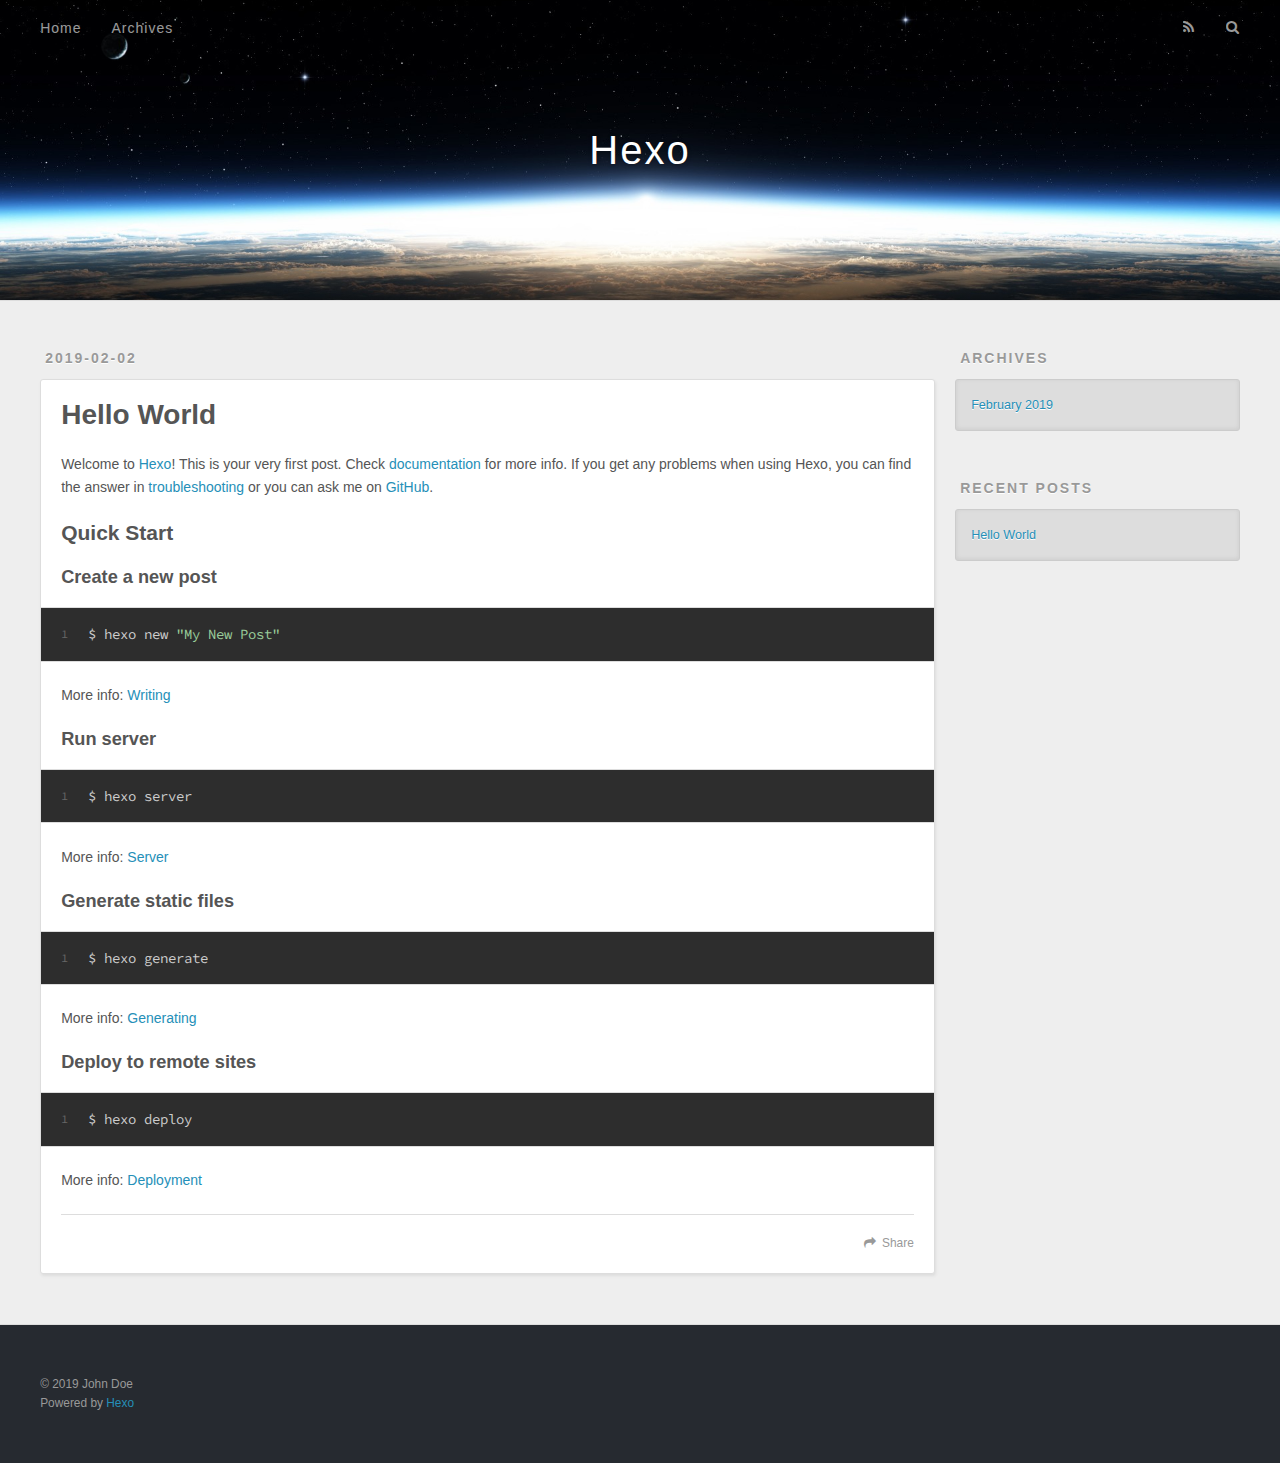
==== index.html @ b5e9990e "Site updated: 2019-02-02 02:44:53" ====
<!DOCTYPE html>
<html>
<head><meta name="generator" content="Hexo 3.8.0">
  <meta charset="utf-8">
  

  
  <title>Hexo</title>
  <meta name="viewport" content="width=device-width, initial-scale=1, maximum-scale=1">
  <meta property="og:type" content="website">
<meta property="og:title" content="Hexo">
<meta property="og:url" content="http://yoursite.com/index.html">
<meta property="og:site_name" content="Hexo">
<meta property="og:locale" content="default">
<meta name="twitter:card" content="summary">
<meta name="twitter:title" content="Hexo">
  
    <link rel="alternate" href="/atom.xml" title="Hexo" type="application/atom+xml">
  
  
    <link rel="icon" href="/favicon.png">
  
  
    <link href="//fonts.googleapis.com/css?family=Source+Code+Pro" rel="stylesheet" type="text/css">
  
  <link rel="stylesheet" href="/css/style.css">
</head>
</html>
<body>
  <div id="container">
    <div id="wrap">
      <header id="header">
  <div id="banner"></div>
  <div id="header-outer" class="outer">
    <div id="header-title" class="inner">
      <h1 id="logo-wrap">
        <a href="/" id="logo">Hexo</a>
      </h1>
      
    </div>
    <div id="header-inner" class="inner">
      <nav id="main-nav">
        <a id="main-nav-toggle" class="nav-icon"></a>
        
          <a class="main-nav-link" href="/">Home</a>
        
          <a class="main-nav-link" href="/archives">Archives</a>
        
      </nav>
      <nav id="sub-nav">
        
          <a id="nav-rss-link" class="nav-icon" href="/atom.xml" title="RSS Feed"></a>
        
        <a id="nav-search-btn" class="nav-icon" title="Search"></a>
      </nav>
      <div id="search-form-wrap">
        <form action="//google.com/search" method="get" accept-charset="UTF-8" class="search-form"><input type="search" name="q" class="search-form-input" placeholder="Search"><button type="submit" class="search-form-submit">&#xF002;</button><input type="hidden" name="sitesearch" value="http://yoursite.com"></form>
      </div>
    </div>
  </div>
</header>
      <div class="outer">
        <section id="main">
  
    <article id="post-hello-world" class="article article-type-post" itemscope="" itemprop="blogPost">
  <div class="article-meta">
    <a href="/2019/02/02/hello-world/" class="article-date">
  <time datetime="2019-02-01T17:42:40.404Z" itemprop="datePublished">2019-02-02</time>
</a>
    
  </div>
  <div class="article-inner">
    
    
      <header class="article-header">
        
  
    <h1 itemprop="name">
      <a class="article-title" href="/2019/02/02/hello-world/">Hello World</a>
    </h1>
  

      </header>
    
    <div class="article-entry" itemprop="articleBody">
      
        <p>Welcome to <a href="https://hexo.io/" target="_blank" rel="noopener">Hexo</a>! This is your very first post. Check <a href="https://hexo.io/docs/" target="_blank" rel="noopener">documentation</a> for more info. If you get any problems when using Hexo, you can find the answer in <a href="https://hexo.io/docs/troubleshooting.html" target="_blank" rel="noopener">troubleshooting</a> or you can ask me on <a href="https://github.com/hexojs/hexo/issues" target="_blank" rel="noopener">GitHub</a>.</p>
<h2 id="Quick-Start"><a href="#Quick-Start" class="headerlink" title="Quick Start"></a>Quick Start</h2><h3 id="Create-a-new-post"><a href="#Create-a-new-post" class="headerlink" title="Create a new post"></a>Create a new post</h3><figure class="highlight bash"><table><tr><td class="gutter"><pre><span class="line">1</span><br></pre></td><td class="code"><pre><span class="line">$ hexo new <span class="string">"My New Post"</span></span><br></pre></td></tr></table></figure>
<p>More info: <a href="https://hexo.io/docs/writing.html" target="_blank" rel="noopener">Writing</a></p>
<h3 id="Run-server"><a href="#Run-server" class="headerlink" title="Run server"></a>Run server</h3><figure class="highlight bash"><table><tr><td class="gutter"><pre><span class="line">1</span><br></pre></td><td class="code"><pre><span class="line">$ hexo server</span><br></pre></td></tr></table></figure>
<p>More info: <a href="https://hexo.io/docs/server.html" target="_blank" rel="noopener">Server</a></p>
<h3 id="Generate-static-files"><a href="#Generate-static-files" class="headerlink" title="Generate static files"></a>Generate static files</h3><figure class="highlight bash"><table><tr><td class="gutter"><pre><span class="line">1</span><br></pre></td><td class="code"><pre><span class="line">$ hexo generate</span><br></pre></td></tr></table></figure>
<p>More info: <a href="https://hexo.io/docs/generating.html" target="_blank" rel="noopener">Generating</a></p>
<h3 id="Deploy-to-remote-sites"><a href="#Deploy-to-remote-sites" class="headerlink" title="Deploy to remote sites"></a>Deploy to remote sites</h3><figure class="highlight bash"><table><tr><td class="gutter"><pre><span class="line">1</span><br></pre></td><td class="code"><pre><span class="line">$ hexo deploy</span><br></pre></td></tr></table></figure>
<p>More info: <a href="https://hexo.io/docs/deployment.html" target="_blank" rel="noopener">Deployment</a></p>

      
    </div>
    <footer class="article-footer">
      <a data-url="http://yoursite.com/2019/02/02/hello-world/" data-id="cjrmciqq00000g5s2moao5lkr" class="article-share-link">Share</a>
      
      
    </footer>
  </div>
  
</article>


  


</section>
        
          <aside id="sidebar">
  
    

  
    

  
    
  
    
  <div class="widget-wrap">
    <h3 class="widget-title">Archives</h3>
    <div class="widget">
      <ul class="archive-list"><li class="archive-list-item"><a class="archive-list-link" href="/archives/2019/02/">February 2019</a></li></ul>
    </div>
  </div>


  
    
  <div class="widget-wrap">
    <h3 class="widget-title">Recent Posts</h3>
    <div class="widget">
      <ul>
        
          <li>
            <a href="/2019/02/02/hello-world/">Hello World</a>
          </li>
        
      </ul>
    </div>
  </div>

  
</aside>
        
      </div>
      <footer id="footer">
  
  <div class="outer">
    <div id="footer-info" class="inner">
      &copy; 2019 John Doe<br>
      Powered by <a href="http://hexo.io/" target="_blank">Hexo</a>
    </div>
  </div>
</footer>
    </div>
    <nav id="mobile-nav">
  
    <a href="/" class="mobile-nav-link">Home</a>
  
    <a href="/archives" class="mobile-nav-link">Archives</a>
  
</nav>
    

<script src="//ajax.googleapis.com/ajax/libs/jquery/2.0.3/jquery.min.js"></script>


  <link rel="stylesheet" href="/fancybox/jquery.fancybox.css">
  <script src="/fancybox/jquery.fancybox.pack.js"></script>


<script src="/js/script.js"></script>



  </div>
</body>
</html>
---- css/style.css ----
body {
  width: 100%;
}
body:before,
body:after {
  content: "";
  display: table;
}
body:after {
  clear: both;
}
html,
body,
div,
span,
applet,
object,
iframe,
h1,
h2,
h3,
h4,
h5,
h6,
p,
blockquote,
pre,
a,
abbr,
acronym,
address,
big,
cite,
code,
del,
dfn,
em,
img,
ins,
kbd,
q,
s,
samp,
small,
strike,
strong,
sub,
sup,
tt,
var,
dl,
dt,
dd,
ol,
ul,
li,
fieldset,
form,
label,
legend,
table,
caption,
tbody,
tfoot,
thead,
tr,
th,
td {
  margin: 0;
  padding: 0;
  border: 0;
  outline: 0;
  font-weight: inherit;
  font-style: inherit;
  font-family: inherit;
  font-size: 100%;
  vertical-align: baseline;
}
body {
  line-height: 1;
  color: #000;
  background: #fff;
}
ol,
ul {
  list-style: none;
}
table {
  border-collapse: separate;
  border-spacing: 0;
  vertical-align: middle;
}
caption,
th,
td {
  text-align: left;
  font-weight: normal;
  vertical-align: middle;
}
a img {
  border: none;
}
input,
button {
  margin: 0;
  padding: 0;
}
input::-moz-focus-inner,
button::-moz-focus-inner {
  border: 0;
  padding: 0;
}
@font-face {
  font-family: FontAwesome;
  font-style: normal;
  font-weight: normal;
  src: url("fonts/fontawesome-webfont.eot?v=#4.0.3");
  src: url("fonts/fontawesome-webfont.eot?#iefix&v=#4.0.3") format("embedded-opentype"), url("fonts/fontawesome-webfont.woff?v=#4.0.3") format("woff"), url("fonts/fontawesome-webfont.ttf?v=#4.0.3") format("truetype"), url("fonts/fontawesome-webfont.svg#fontawesomeregular?v=#4.0.3") format("svg");
}
html,
body,
#container {
  height: 100%;
}
body {
  background: #eee;
  font: 14px -apple-system, BlinkMacSystemFont, "Segoe UI", "Roboto", "Oxygen", "Ubuntu", "Cantarell", "Fira Sans", "Droid Sans", "Helvetica Neue", sans-serif;
  -webkit-text-size-adjust: 100%;
}
.outer {
  max-width: 1220px;
  margin: 0 auto;
  padding: 0 20px;
}
.outer:before,
.outer:after {
  content: "";
  display: table;
}
.outer:after {
  clear: both;
}
.inner {
  display: inline;
  float: left;
  width: 98.33333333333333%;
  margin: 0 0.833333333333333%;
}
.left,
.alignleft {
  float: left;
}
.right,
.alignright {
  float: right;
}
.clear {
  clear: both;
}
#container {
  position: relative;
}
.mobile-nav-on {
  overflow: hidden;
}
#wrap {
  height: 100%;
  width: 100%;
  position: absolute;
  top: 0;
  left: 0;
  -webkit-transition: 0.2s ease-out;
  -moz-transition: 0.2s ease-out;
  -ms-transition: 0.2s ease-out;
  transition: 0.2s ease-out;
  z-index: 1;
  background: #eee;
}
.mobile-nav-on #wrap {
  left: 280px;
}
@media screen and (min-width: 768px) {
  #main {
    display: inline;
    float: left;
    width: 73.33333333333333%;
    margin: 0 0.833333333333333%;
  }
}
.article-date,
.article-category-link,
.archive-year,
.widget-title {
  text-decoration: none;
  text-transform: uppercase;
  letter-spacing: 2px;
  color: #999;
  margin-bottom: 1em;
  margin-left: 5px;
  line-height: 1em;
  text-shadow: 0 1px #fff;
  font-weight: bold;
}
.article-inner,
.archive-article-inner {
  background: #fff;
  -webkit-box-shadow: 1px 2px 3px #ddd;
  box-shadow: 1px 2px 3px #ddd;
  border: 1px solid #ddd;
  border-radius: 3px;
}
.article-entry h1,
.widget h1 {
  font-size: 2em;
}
.article-entry h2,
.widget h2 {
  font-size: 1.5em;
}
.article-entry h3,
.widget h3 {
  font-size: 1.3em;
}
.article-entry h4,
.widget h4 {
  font-size: 1.2em;
}
.article-entry h5,
.widget h5 {
  font-size: 1em;
}
.article-entry h6,
.widget h6 {
  font-size: 1em;
  color: #999;
}
.article-entry hr,
.widget hr {
  border: 1px dashed #ddd;
}
.article-entry strong,
.widget strong {
  font-weight: bold;
}
.article-entry em,
.widget em,
.article-entry cite,
.widget cite {
  font-style: italic;
}
.article-entry sup,
.widget sup,
.article-entry sub,
.widget sub {
  font-size: 0.75em;
  line-height: 0;
  position: relative;
  vertical-align: baseline;
}
.article-entry sup,
.widget sup {
  top: -0.5em;
}
.article-entry sub,
.widget sub {
  bottom: -0.2em;
}
.article-entry small,
.widget small {
  font-size: 0.85em;
}
.article-entry acronym,
.widget acronym,
.article-entry abbr,
.widget abbr {
  border-bottom: 1px dotted;
}
.article-entry ul,
.widget ul,
.article-entry ol,
.widget ol,
.article-entry dl,
.widget dl {
  margin: 0 20px;
  line-height: 1.6em;
}
.article-entry ul ul,
.widget ul ul,
.article-entry ol ul,
.widget ol ul,
.article-entry ul ol,
.widget ul ol,
.article-entry ol ol,
.widget ol ol {
  margin-top: 0;
  margin-bottom: 0;
}
.article-entry ul,
.widget ul {
  list-style: disc;
}
.article-entry ol,
.widget ol {
  list-style: decimal;
}
.article-entry dt,
.widget dt {
  font-weight: bold;
}
#header {
  height: 300px;
  position: relative;
  border-bottom: 1px solid #ddd;
}
#header:before,
#header:after {
  content: "";
  position: absolute;
  left: 0;
  right: 0;
  height: 40px;
}
#header:before {
  top: 0;
  background: -webkit-linear-gradient(rgba(0,0,0,0.2), transparent);
  background: -moz-linear-gradient(rgba(0,0,0,0.2), transparent);
  background: -ms-linear-gradient(rgba(0,0,0,0.2), transparent);
  background: linear-gradient(rgba(0,0,0,0.2), transparent);
}
#header:after {
  bottom: 0;
  background: -webkit-linear-gradient(transparent, rgba(0,0,0,0.2));
  background: -moz-linear-gradient(transparent, rgba(0,0,0,0.2));
  background: -ms-linear-gradient(transparent, rgba(0,0,0,0.2));
  background: linear-gradient(transparent, rgba(0,0,0,0.2));
}
#header-outer {
  height: 100%;
  position: relative;
}
#header-inner {
  position: relative;
  overflow: hidden;
}
#banner {
  position: absolute;
  top: 0;
  left: 0;
  width: 100%;
  height: 100%;
  background: url("images/banner.jpg") center #000;
  -webkit-background-size: cover;
  -moz-background-size: cover;
  background-size: cover;
  z-index: -1;
}
#header-title {
  text-align: center;
  height: 40px;
  position: absolute;
  top: 50%;
  left: 0;
  margin-top: -20px;
}
#logo,
#subtitle {
  text-decoration: none;
  color: #fff;
  font-weight: 300;
  text-shadow: 0 1px 4px rgba(0,0,0,0.3);
}
#logo {
  font-size: 40px;
  line-height: 40px;
  letter-spacing: 2px;
}
#subtitle {
  font-size: 16px;
  line-height: 16px;
  letter-spacing: 1px;
}
#subtitle-wrap {
  margin-top: 16px;
}
#main-nav {
  float: left;
  margin-left: -15px;
}
.nav-icon,
.main-nav-link {
  float: left;
  color: #fff;
  opacity: 0.6;
  text-decoration: none;
  text-shadow: 0 1px rgba(0,0,0,0.2);
  -webkit-transition: opacity 0.2s;
  -moz-transition: opacity 0.2s;
  -ms-transition: opacity 0.2s;
  transition: opacity 0.2s;
  display: block;
  padding: 20px 15px;
}
.nav-icon:hover,
.main-nav-link:hover {
  opacity: 1;
}
.nav-icon {
  font-family: FontAwesome;
  text-align: center;
  font-size: 14px;
  width: 14px;
  height: 14px;
  padding: 20px 15px;
  position: relative;
  cursor: pointer;
}
.main-nav-link {
  font-weight: 300;
  letter-spacing: 1px;
}
@media screen and (max-width: 479px) {
  .main-nav-link {
    display: none;
  }
}
#main-nav-toggle {
  display: none;
}
#main-nav-toggle:before {
  content: "\f0c9";
}
@media screen and (max-width: 479px) {
  #main-nav-toggle {
    display: block;
  }
}
#sub-nav {
  float: right;
  margin-right: -15px;
}
#nav-rss-link:before {
  content: "\f09e";
}
#nav-search-btn:before {
  content: "\f002";
}
#search-form-wrap {
  position: absolute;
  top: 15px;
  width: 150px;
  height: 30px;
  right: -150px;
  opacity: 0;
  -webkit-transition: 0.2s ease-out;
  -moz-transition: 0.2s ease-out;
  -ms-transition: 0.2s ease-out;
  transition: 0.2s ease-out;
}
#search-form-wrap.on {
  opacity: 1;
  right: 0;
}
@media screen and (max-width: 479px) {
  #search-form-wrap {
    width: 100%;
    right: -100%;
  }
}
.search-form {
  position: absolute;
  top: 0;
  left: 0;
  right: 0;
  background: #fff;
  padding: 5px 15px;
  border-radius: 15px;
  -webkit-box-shadow: 0 0 10px rgba(0,0,0,0.3);
  box-shadow: 0 0 10px rgba(0,0,0,0.3);
}
.search-form-input {
  border: none;
  background: none;
  color: #555;
  width: 100%;
  font: 13px -apple-system, BlinkMacSystemFont, "Segoe UI", "Roboto", "Oxygen", "Ubuntu", "Cantarell", "Fira Sans", "Droid Sans", "Helvetica Neue", sans-serif;
  outline: none;
}
.search-form-input::-webkit-search-results-decoration,
.search-form-input::-webkit-search-cancel-button {
  -webkit-appearance: none;
}
.search-form-submit {
  position: absolute;
  top: 50%;
  right: 10px;
  margin-top: -7px;
  font: 13px FontAwesome;
  border: none;
  background: none;
  color: #bbb;
  cursor: pointer;
}
.search-form-submit:hover,
.search-form-submit:focus {
  color: #777;
}
.article {
  margin: 50px 0;
}
.article-inner {
  overflow: hidden;
}
.article-meta:before,
.article-meta:after {
  content: "";
  display: table;
}
.article-meta:after {
  clear: both;
}
.article-date {
  float: left;
}
.article-category {
  float: left;
  line-height: 1em;
  color: #ccc;
  text-shadow: 0 1px #fff;
  margin-left: 8px;
}
.article-category:before {
  content: "\2022";
}
.article-category-link {
  margin: 0 12px 1em;
}
.article-header {
  padding: 20px 20px 0;
}
.article-title {
  text-decoration: none;
  font-size: 2em;
  font-weight: bold;
  color: #555;
  line-height: 1.1em;
  -webkit-transition: color 0.2s;
  -moz-transition: color 0.2s;
  -ms-transition: color 0.2s;
  transition: color 0.2s;
}
a.article-title:hover {
  color: #258fb8;
}
.article-entry {
  color: #555;
  padding: 0 20px;
}
.article-entry:before,
.article-entry:after {
  content: "";
  display: table;
}
.article-entry:after {
  clear: both;
}
.article-entry p,
.article-entry table {
  line-height: 1.6em;
  margin: 1.6em 0;
}
.article-entry h1,
.article-entry h2,
.article-entry h3,
.article-entry h4,
.article-entry h5,
.article-entry h6 {
  font-weight: bold;
}
.article-entry h1,
.article-entry h2,
.article-entry h3,
.article-entry h4,
.article-entry h5,
.article-entry h6 {
  line-height: 1.1em;
  margin: 1.1em 0;
}
.article-entry a {
  color: #258fb8;
  text-decoration: none;
}
.article-entry a:hover {
  text-decoration: underline;
}
.article-entry ul,
.article-entry ol,
.article-entry dl {
  margin-top: 1.6em;
  margin-bottom: 1.6em;
}
.article-entry img,
.article-entry video {
  max-width: 100%;
  height: auto;
  display: block;
  margin: auto;
}
.article-entry iframe {
  border: none;
}
.article-entry table {
  width: 100%;
  border-collapse: collapse;
  border-spacing: 0;
}
.article-entry th {
  font-weight: bold;
  border-bottom: 3px solid #ddd;
  padding-bottom: 0.5em;
}
.article-entry td {
  border-bottom: 1px solid #ddd;
  padding: 10px 0;
}
.article-entry blockquote {
  font-family: Georgia, "Times New Roman", serif;
  font-size: 1.4em;
  margin: 1.6em 20px;
  text-align: center;
}
.article-entry blockquote footer {
  font-size: 14px;
  margin: 1.6em 0;
  font-family: -apple-system, BlinkMacSystemFont, "Segoe UI", "Roboto", "Oxygen", "Ubuntu", "Cantarell", "Fira Sans", "Droid Sans", "Helvetica Neue", sans-serif;
}
.article-entry blockquote footer cite:before {
  content: "—";
  padding: 0 0.5em;
}
.article-entry .pullquote {
  text-align: left;
  width: 45%;
  margin: 0;
}
.article-entry .pullquote.left {
  margin-left: 0.5em;
  margin-right: 1em;
}
.article-entry .pullquote.right {
  margin-right: 0.5em;
  margin-left: 1em;
}
.article-entry .caption {
  color: #999;
  display: block;
  font-size: 0.9em;
  margin-top: 0.5em;
  position: relative;
  text-align: center;
}
.article-entry .video-container {
  position: relative;
  padding-top: 56.25%;
  height: 0;
  overflow: hidden;
}
.article-entry .video-container iframe,
.article-entry .video-container object,
.article-entry .video-container embed {
  position: absolute;
  top: 0;
  left: 0;
  width: 100%;
  height: 100%;
  margin-top: 0;
}
.article-more-link a {
  display: inline-block;
  line-height: 1em;
  padding: 6px 15px;
  border-radius: 15px;
  background: #eee;
  color: #999;
  text-shadow: 0 1px #fff;
  text-decoration: none;
}
.article-more-link a:hover {
  background: #258fb8;
  color: #fff;
  text-decoration: none;
  text-shadow: 0 1px #1e7293;
}
.article-footer {
  font-size: 0.85em;
  line-height: 1.6em;
  border-top: 1px solid #ddd;
  padding-top: 1.6em;
  margin: 0 20px 20px;
}
.article-footer:before,
.article-footer:after {
  content: "";
  display: table;
}
.article-footer:after {
  clear: both;
}
.article-footer a {
  color: #999;
  text-decoration: none;
}
.article-footer a:hover {
  color: #555;
}
.article-tag-list-item {
  float: left;
  margin-right: 10px;
}
.article-tag-list-link:before {
  content: "#";
}
.article-comment-link {
  float: right;
}
.article-comment-link:before {
  content: "\f075";
  font-family: FontAwesome;
  padding-right: 8px;
}
.article-share-link {
  cursor: pointer;
  float: right;
  margin-left: 20px;
}
.article-share-link:before {
  content: "\f064";
  font-family: FontAwesome;
  padding-right: 6px;
}
#article-nav {
  position: relative;
}
#article-nav:before,
#article-nav:after {
  content: "";
  display: table;
}
#article-nav:after {
  clear: both;
}
@media screen and (min-width: 768px) {
  #article-nav {
    margin: 50px 0;
  }
  #article-nav:before {
    width: 8px;
    height: 8px;
    position: absolute;
    top: 50%;
    left: 50%;
    margin-top: -4px;
    margin-left: -4px;
    content: "";
    border-radius: 50%;
    background: #ddd;
    -webkit-box-shadow: 0 1px 2px #fff;
    box-shadow: 0 1px 2px #fff;
  }
}
.article-nav-link-wrap {
  text-decoration: none;
  text-shadow: 0 1px #fff;
  color: #999;
  -webkit-box-sizing: border-box;
  -moz-box-sizing: border-box;
  box-sizing: border-box;
  margin-top: 50px;
  text-align: center;
  display: block;
}
.article-nav-link-wrap:hover {
  color: #555;
}
@media screen and (min-width: 768px) {
  .article-nav-link-wrap {
    width: 50%;
    margin-top: 0;
  }
}
@media screen and (min-width: 768px) {
  #article-nav-newer {
    float: left;
    text-align: right;
    padding-right: 20px;
  }
}
@media screen and (min-width: 768px) {
  #article-nav-older {
    float: right;
    text-align: left;
    padding-left: 20px;
  }
}
.article-nav-caption {
  text-transform: uppercase;
  letter-spacing: 2px;
  color: #ddd;
  line-height: 1em;
  font-weight: bold;
}
#article-nav-newer .article-nav-caption {
  margin-right: -2px;
}
.article-nav-title {
  font-size: 0.85em;
  line-height: 1.6em;
  margin-top: 0.5em;
}
.article-share-box {
  position: absolute;
  display: none;
  background: #fff;
  -webkit-box-shadow: 1px 2px 10px rgba(0,0,0,0.2);
  box-shadow: 1px 2px 10px rgba(0,0,0,0.2);
  border-radius: 3px;
  margin-left: -145px;
  overflow: hidden;
  z-index: 1;
}
.article-share-box.on {
  display: block;
}
.article-share-input {
  width: 100%;
  background: none;
  -webkit-box-sizing: border-box;
  -moz-box-sizing: border-box;
  box-sizing: border-box;
  font: 14px -apple-system, BlinkMacSystemFont, "Segoe UI", "Roboto", "Oxygen", "Ubuntu", "Cantarell", "Fira Sans", "Droid Sans", "Helvetica Neue", sans-serif;
  padding: 0 15px;
  color: #555;
  outline: none;
  border: 1px solid #ddd;
  border-radius: 3px 3px 0 0;
  height: 36px;
  line-height: 36px;
}
.article-share-links {
  background: #eee;
}
.article-share-links:before,
.article-share-links:after {
  content: "";
  display: table;
}
.article-share-links:after {
  clear: both;
}
.article-share-twitter,
.article-share-facebook,
.article-share-pinterest,
.article-share-google {
  width: 50px;
  height: 36px;
  display: block;
  float: left;
  position: relative;
  color: #999;
  text-shadow: 0 1px #fff;
}
.article-share-twitter:before,
.article-share-facebook:before,
.article-share-pinterest:before,
.article-share-google:before {
  font-size: 20px;
  font-family: FontAwesome;
  width: 20px;
  height: 20px;
  position: absolute;
  top: 50%;
  left: 50%;
  margin-top: -10px;
  margin-left: -10px;
  text-align: center;
}
.article-share-twitter:hover,
.article-share-facebook:hover,
.article-share-pinterest:hover,
.article-share-google:hover {
  color: #fff;
}
.article-share-twitter:before {
  content: "\f099";
}
.article-share-twitter:hover {
  background: #00aced;
  text-shadow: 0 1px #008abe;
}
.article-share-facebook:before {
  content: "\f09a";
}
.article-share-facebook:hover {
  background: #3b5998;
  text-shadow: 0 1px #2f477a;
}
.article-share-pinterest:before {
  content: "\f0d2";
}
.article-share-pinterest:hover {
  background: #cb2027;
  text-shadow: 0 1px #a21a1f;
}
.article-share-google:before {
  content: "\f0d5";
}
.article-share-google:hover {
  background: #dd4b39;
  text-shadow: 0 1px #be3221;
}
.article-gallery {
  background: #000;
  position: relative;
}
.article-gallery-photos {
  position: relative;
  overflow: hidden;
}
.article-gallery-img {
  display: none;
  max-width: 100%;
}
.article-gallery-img:first-child {
  display: block;
}
.article-gallery-img.loaded {
  position: absolute;
  display: block;
}
.article-gallery-img img {
  display: block;
  max-width: 100%;
  margin: 0 auto;
}
#comments {
  background: #fff;
  -webkit-box-shadow: 1px 2px 3px #ddd;
  box-shadow: 1px 2px 3px #ddd;
  padding: 20px;
  border: 1px solid #ddd;
  border-radius: 3px;
  margin: 50px 0;
}
#comments a {
  color: #258fb8;
}
.archives-wrap {
  margin: 50px 0;
}
.archives:before,
.archives:after {
  content: "";
  display: table;
}
.archives:after {
  clear: both;
}
.archive-year-wrap {
  margin-bottom: 1em;
}
.archives {
  -webkit-column-gap: 10px;
  -moz-column-gap: 10px;
  column-gap: 10px;
}
@media screen and (min-width: 480px) and (max-width: 767px) {
  .archives {
    -webkit-column-count: 2;
    -moz-column-count: 2;
    column-count: 2;
  }
}
@media screen and (min-width: 768px) {
  .archives {
    -webkit-column-count: 3;
    -moz-column-count: 3;
    column-count: 3;
  }
}
.archive-article {
  -webkit-column-break-inside: avoid;
  page-break-inside: avoid;
  overflow: hidden;
  break-inside: avoid-column;
}
.archive-article-inner {
  padding: 10px;
  margin-bottom: 15px;
}
.archive-article-title {
  text-decoration: none;
  font-weight: bold;
  color: #555;
  -webkit-transition: color 0.2s;
  -moz-transition: color 0.2s;
  -ms-transition: color 0.2s;
  transition: color 0.2s;
  line-height: 1.6em;
}
.archive-article-title:hover {
  color: #258fb8;
}
.archive-article-footer {
  margin-top: 1em;
}
.archive-article-date {
  color: #999;
  text-decoration: none;
  font-size: 0.85em;
  line-height: 1em;
  margin-bottom: 0.5em;
  display: block;
}
#page-nav {
  margin: 50px auto;
  background: #fff;
  -webkit-box-shadow: 1px 2px 3px #ddd;
  box-shadow: 1px 2px 3px #ddd;
  border: 1px solid #ddd;
  border-radius: 3px;
  text-align: center;
  color: #999;
  overflow: hidden;
}
#page-nav:before,
#page-nav:after {
  content: "";
  display: table;
}
#page-nav:after {
  clear: both;
}
#page-nav a,
#page-nav span {
  padding: 10px 20px;
  line-height: 1;
  height: 2ex;
}
#page-nav a {
  color: #999;
  text-decoration: none;
}
#page-nav a:hover {
  background: #999;
  color: #fff;
}
#page-nav .prev {
  float: left;
}
#page-nav .next {
  float: right;
}
#page-nav .page-number {
  display: inline-block;
}
@media screen and (max-width: 479px) {
  #page-nav .page-number {
    display: none;
  }
}
#page-nav .current {
  color: #555;
  font-weight: bold;
}
#page-nav .space {
  color: #ddd;
}
#footer {
  background: #262a30;
  padding: 50px 0;
  border-top: 1px solid #ddd;
  color: #999;
}
#footer a {
  color: #258fb8;
  text-decoration: none;
}
#footer a:hover {
  text-decoration: underline;
}
#footer-info {
  line-height: 1.6em;
  font-size: 0.85em;
}
.article-entry pre,
.article-entry .highlight {
  background: #2d2d2d;
  margin: 0 -20px;
  padding: 15px 20px;
  border-style: solid;
  border-color: #ddd;
  border-width: 1px 0;
  overflow: auto;
  color: #ccc;
  line-height: 22.400000000000002px;
}
.article-entry .highlight .gutter pre,
.article-entry .gist .gist-file .gist-data .line-numbers {
  color: #666;
  font-size: 0.85em;
}
.article-entry pre,
.article-entry code {
  font-family: "Source Code Pro", Consolas, Monaco, Menlo, Consolas, monospace;
}
.article-entry code {
  background: #eee;
  text-shadow: 0 1px #fff;
  padding: 0 0.3em;
}
.article-entry pre code {
  background: none;
  text-shadow: none;
  padding: 0;
}
.article-entry .highlight pre {
  border: none;
  margin: 0;
  padding: 0;
}
.article-entry .highlight table {
  margin: 0;
  width: auto;
}
.article-entry .highlight td {
  border: none;
  padding: 0;
}
.article-entry .highlight figcaption {
  font-size: 0.85em;
  color: #999;
  line-height: 1em;
  margin-bottom: 1em;
}
.article-entry .highlight figcaption:before,
.article-entry .highlight figcaption:after {
  content: "";
  display: table;
}
.article-entry .highlight figcaption:after {
  clear: both;
}
.article-entry .highlight figcaption a {
  float: right;
}
.article-entry .highlight .gutter pre {
  text-align: right;
  padding-right: 20px;
}
.article-entry .highlight .line {
  height: 22.400000000000002px;
}
.article-entry .highlight .line.marked {
  background: #515151;
}
.article-entry .gist {
  margin: 0 -20px;
  border-style: solid;
  border-color: #ddd;
  border-width: 1px 0;
  background: #2d2d2d;
  padding: 15px 20px 15px 0;
}
.article-entry .gist .gist-file {
  border: none;
  font-family: "Source Code Pro", Consolas, Monaco, Menlo, Consolas, monospace;
  margin: 0;
}
.article-entry .gist .gist-file .gist-data {
  background: none;
  border: none;
}
.article-entry .gist .gist-file .gist-data .line-numbers {
  background: none;
  border: none;
  padding: 0 20px 0 0;
}
.article-entry .gist .gist-file .gist-data .line-data {
  padding: 0 !important;
}
.article-entry .gist .gist-file .highlight {
  margin: 0;
  padding: 0;
  border: none;
}
.article-entry .gist .gist-file .gist-meta {
  background: #2d2d2d;
  color: #999;
  font: 0.85em -apple-system, BlinkMacSystemFont, "Segoe UI", "Roboto", "Oxygen", "Ubuntu", "Cantarell", "Fira Sans", "Droid Sans", "Helvetica Neue", sans-serif;
  text-shadow: 0 0;
  padding: 0;
  margin-top: 1em;
  margin-left: 20px;
}
.article-entry .gist .gist-file .gist-meta a {
  color: #258fb8;
  font-weight: normal;
}
.article-entry .gist .gist-file .gist-meta a:hover {
  text-decoration: underline;
}
pre .comment,
pre .title {
  color: #999;
}
pre .variable,
pre .attribute,
pre .tag,
pre .regexp,
pre .ruby .constant,
pre .xml .tag .title,
pre .xml .pi,
pre .xml .doctype,
pre .html .doctype,
pre .css .id,
pre .css .class,
pre .css .pseudo {
  color: #f2777a;
}
pre .number,
pre .preprocessor,
pre .built_in,
pre .literal,
pre .params,
pre .constant {
  color: #f99157;
}
pre .class,
pre .ruby .class .title,
pre .css .rules .attribute {
  color: #9c9;
}
pre .string,
pre .value,
pre .inheritance,
pre .header,
pre .ruby .symbol,
pre .xml .cdata {
  color: #9c9;
}
pre .css .hexcolor {
  color: #6cc;
}
pre .function,
pre .python .decorator,
pre .python .title,
pre .ruby .function .title,
pre .ruby .title .keyword,
pre .perl .sub,
pre .javascript .title,
pre .coffeescript .title {
  color: #69c;
}
pre .keyword,
pre .javascript .function {
  color: #c9c;
}
@media screen and (max-width: 479px) {
  #mobile-nav {
    position: absolute;
    top: 0;
    left: 0;
    width: 280px;
    height: 100%;
    background: #191919;
    border-right: 1px solid #fff;
  }
}
@media screen and (max-width: 479px) {
  .mobile-nav-link {
    display: block;
    color: #999;
    text-decoration: none;
    padding: 15px 20px;
    font-weight: bold;
  }
  .mobile-nav-link:hover {
    color: #fff;
  }
}
@media screen and (min-width: 768px) {
  #sidebar {
    display: inline;
    float: left;
    width: 23.333333333333332%;
    margin: 0 0.833333333333333%;
  }
}
.widget-wrap {
  margin: 50px 0;
}
.widget {
  color: #777;
  text-shadow: 0 1px #fff;
  background: #ddd;
  -webkit-box-shadow: 0 -1px 4px #ccc inset;
  box-shadow: 0 -1px 4px #ccc inset;
  border: 1px solid #ccc;
  padding: 15px;
  border-radius: 3px;
}
.widget a {
  color: #258fb8;
  text-decoration: none;
}
.widget a:hover {
  text-decoration: underline;
}
.widget ul ul,
.widget ol ul,
.widget dl ul,
.widget ul ol,
.widget ol ol,
.widget dl ol,
.widget ul dl,
.widget ol dl,
.widget dl dl {
  margin-left: 15px;
  list-style: disc;
}
.widget {
  line-height: 1.6em;
  word-wrap: break-word;
  font-size: 0.9em;
}
.widget ul,
.widget ol {
  list-style: none;
  margin: 0;
}
.widget ul ul,
.widget ol ul,
.widget ul ol,
.widget ol ol {
  margin: 0 20px;
}
.widget ul ul,
.widget ol ul {
  list-style: disc;
}
.widget ul ol,
.widget ol ol {
  list-style: decimal;
}
.category-list-count,
.tag-list-count,
.archive-list-count {
  padding-left: 5px;
  color: #999;
  font-size: 0.85em;
}
.category-list-count:before,
.tag-list-count:before,
.archive-list-count:before {
  content: "(";
}
.category-list-count:after,
.tag-list-count:after,
.archive-list-count:after {
  content: ")";
}
.tagcloud a {
  margin-right: 5px;
  display: inline-block;
}
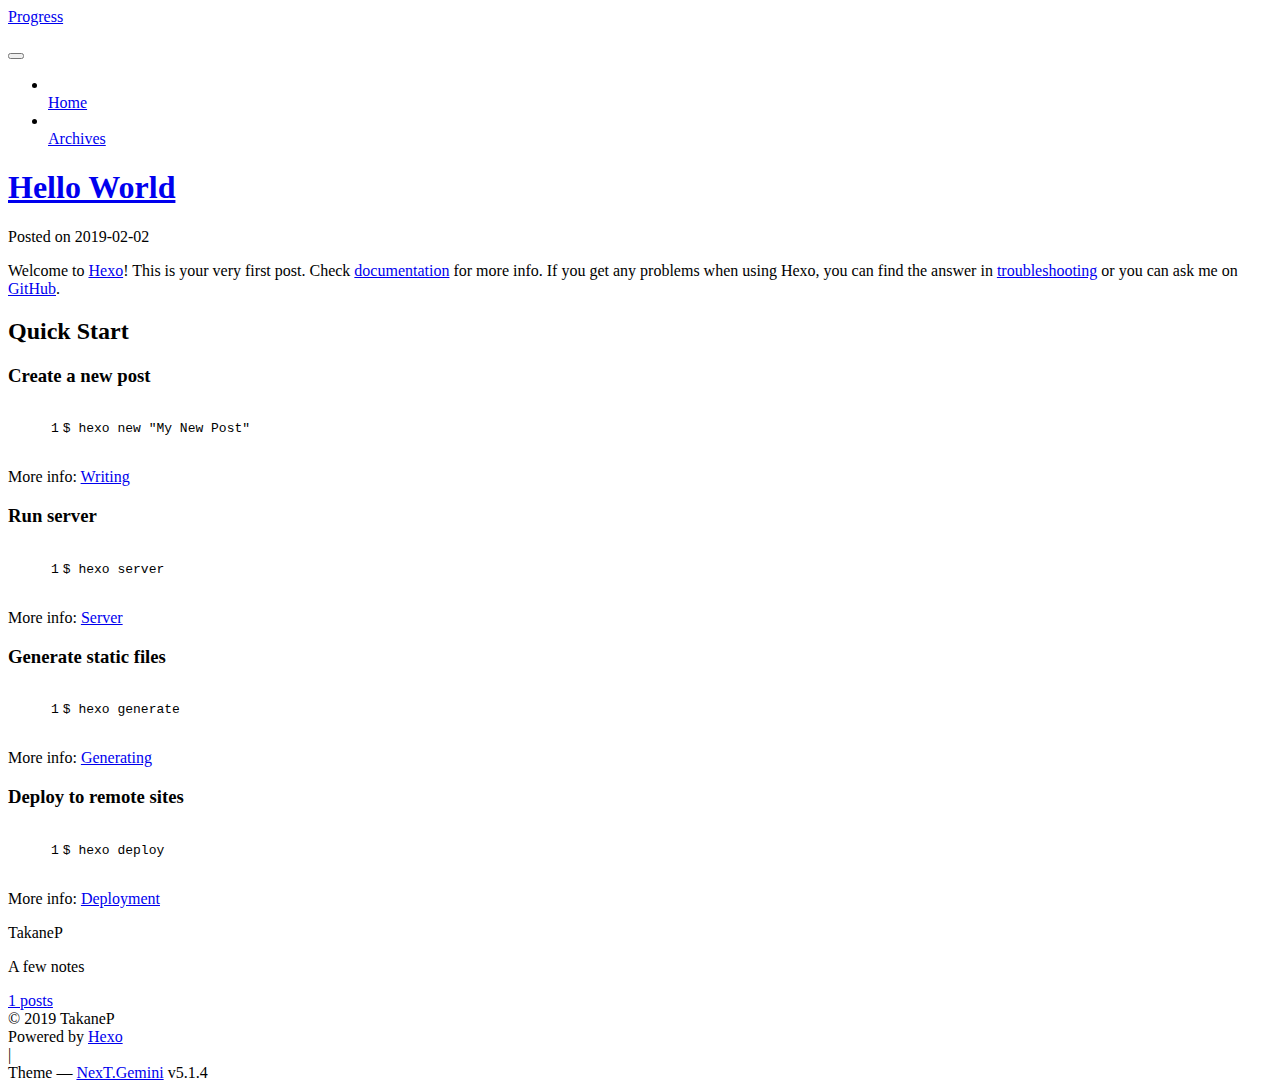
==== commit bebd750c: "Site updated: 2019-02-02 03:36:30" ====
--- a/index.html
+++ b/index.html
@@ -1,90 +1,309 @@
 <!DOCTYPE html>
-<html>
+
+
+
+  
+
+
+<html class="theme-next gemini use-motion" lang="en">
 <head><meta name="generator" content="Hexo 3.8.0">
-  <meta charset="utf-8">
-  
-
-  
-  <title>Hexo</title>
-  <meta name="viewport" content="width=device-width, initial-scale=1, maximum-scale=1">
-  <meta property="og:type" content="website">
-<meta property="og:title" content="Hexo">
+  <meta charset="UTF-8">
+<meta http-equiv="X-UA-Compatible" content="IE=edge">
+<meta name="viewport" content="width=device-width, initial-scale=1, maximum-scale=1">
+<meta name="theme-color" content="#222">
+
+
+
+
+
+
+
+
+
+<meta http-equiv="Cache-Control" content="no-transform">
+<meta http-equiv="Cache-Control" content="no-siteapp">
+
+
+
+
+
+
+
+
+
+
+
+
+
+
+
+
+  
+  
+  <link href="/lib/fancybox/source/jquery.fancybox.css?v=2.1.5" rel="stylesheet" type="text/css">
+
+
+
+
+
+
+
+<link href="/lib/font-awesome/css/font-awesome.min.css?v=4.6.2" rel="stylesheet" type="text/css">
+
+<link href="/css/main.css?v=5.1.4" rel="stylesheet" type="text/css">
+
+
+  <link rel="apple-touch-icon" sizes="180x180" href="/images/apple-touch-icon-next.png?v=5.1.4">
+
+
+  <link rel="icon" type="image/png" sizes="32x32" href="/images/favicon-32x32-next.png?v=5.1.4">
+
+
+  <link rel="icon" type="image/png" sizes="16x16" href="/images/favicon-16x16-next.png?v=5.1.4">
+
+
+  <link rel="mask-icon" href="/images/logo.svg?v=5.1.4" color="#222">
+
+
+
+
+
+  <meta name="keywords" content="Hexo, NexT">
+
+
+
+
+
+
+
+
+
+
+<meta name="description" content="A few notes">
+<meta property="og:type" content="website">
+<meta property="og:title" content="Progress">
 <meta property="og:url" content="http://yoursite.com/index.html">
-<meta property="og:site_name" content="Hexo">
-<meta property="og:locale" content="default">
+<meta property="og:site_name" content="Progress">
+<meta property="og:description" content="A few notes">
+<meta property="og:locale" content="en">
 <meta name="twitter:card" content="summary">
-<meta name="twitter:title" content="Hexo">
-  
-    <link rel="alternate" href="/atom.xml" title="Hexo" type="application/atom+xml">
-  
-  
-    <link rel="icon" href="/favicon.png">
-  
-  
-    <link href="//fonts.googleapis.com/css?family=Source+Code+Pro" rel="stylesheet" type="text/css">
-  
-  <link rel="stylesheet" href="/css/style.css">
+<meta name="twitter:title" content="Progress">
+<meta name="twitter:description" content="A few notes">
+
+
+
+<script type="text/javascript" id="hexo.configurations">
+  var NexT = window.NexT || {};
+  var CONFIG = {
+    root: '/',
+    scheme: 'Gemini',
+    version: '5.1.4',
+    sidebar: {"position":"left","display":"post","offset":12,"b2t":false,"scrollpercent":false,"onmobile":false},
+    fancybox: true,
+    tabs: true,
+    motion: {"enable":true,"async":false,"transition":{"post_block":"fadeIn","post_header":"slideDownIn","post_body":"slideDownIn","coll_header":"slideLeftIn","sidebar":"slideUpIn"}},
+    duoshuo: {
+      userId: '0',
+      author: 'Author'
+    },
+    algolia: {
+      applicationID: '',
+      apiKey: '',
+      indexName: '',
+      hits: {"per_page":10},
+      labels: {"input_placeholder":"Search for Posts","hits_empty":"We didn't find any results for the search: ${query}","hits_stats":"${hits} results found in ${time} ms"}
+    }
+  };
+</script>
+
+
+
+  <link rel="canonical" href="http://yoursite.com/">
+
+
+
+
+
+  <title>Progress</title>
+  
+
+
+
+
+
+
+
+
 </head>
-</html>
-<body>
-  <div id="container">
-    <div id="wrap">
-      <header id="header">
-  <div id="banner"></div>
-  <div id="header-outer" class="outer">
-    <div id="header-title" class="inner">
-      <h1 id="logo-wrap">
-        <a href="/" id="logo">Hexo</a>
-      </h1>
-      
+
+<body itemscope="" itemtype="http://schema.org/WebPage" lang="en">
+
+  
+  
+    
+  
+
+  <div class="container sidebar-position-left 
+  page-home">
+    <div class="headband"></div>
+
+    <header id="header" class="header" itemscope="" itemtype="http://schema.org/WPHeader">
+      <div class="header-inner"><div class="site-brand-wrapper">
+  <div class="site-meta ">
+    
+
+    <div class="custom-logo-site-title">
+      <a href="/" class="brand" rel="start">
+        <span class="logo-line-before"><i></i></span>
+        <span class="site-title">Progress</span>
+        <span class="logo-line-after"><i></i></span>
+      </a>
     </div>
-    <div id="header-inner" class="inner">
-      <nav id="main-nav">
-        <a id="main-nav-toggle" class="nav-icon"></a>
-        
-          <a class="main-nav-link" href="/">Home</a>
-        
-          <a class="main-nav-link" href="/archives">Archives</a>
-        
-      </nav>
-      <nav id="sub-nav">
-        
-          <a id="nav-rss-link" class="nav-icon" href="/atom.xml" title="RSS Feed"></a>
-        
-        <a id="nav-search-btn" class="nav-icon" title="Search"></a>
-      </nav>
-      <div id="search-form-wrap">
-        <form action="//google.com/search" method="get" accept-charset="UTF-8" class="search-form"><input type="search" name="q" class="search-form-input" placeholder="Search"><button type="submit" class="search-form-submit">&#xF002;</button><input type="hidden" name="sitesearch" value="http://yoursite.com"></form>
-      </div>
-    </div>
+      
+        <p class="site-subtitle"></p>
+      
   </div>
-</header>
-      <div class="outer">
-        <section id="main">
-  
-    <article id="post-hello-world" class="article article-type-post" itemscope="" itemprop="blogPost">
-  <div class="article-meta">
-    <a href="/2019/02/02/hello-world/" class="article-date">
-  <time datetime="2019-02-01T17:42:40.404Z" itemprop="datePublished">2019-02-02</time>
-</a>
-    
+
+  <div class="site-nav-toggle">
+    <button>
+      <span class="btn-bar"></span>
+      <span class="btn-bar"></span>
+      <span class="btn-bar"></span>
+    </button>
   </div>
-  <div class="article-inner">
-    
-    
-      <header class="article-header">
-        
-  
-    <h1 itemprop="name">
-      <a class="article-title" href="/2019/02/02/hello-world/">Hello World</a>
-    </h1>
-  
-
+</div>
+
+<nav class="site-nav">
+  
+
+  
+    <ul id="menu" class="menu">
+      
+        
+        <li class="menu-item menu-item-home">
+          <a href="/" rel="section">
+            
+              <i class="menu-item-icon fa fa-fw fa-home"></i> <br>
+            
+            Home
+          </a>
+        </li>
+      
+        
+        <li class="menu-item menu-item-archives">
+          <a href="/archives/" rel="section">
+            
+              <i class="menu-item-icon fa fa-fw fa-archive"></i> <br>
+            
+            Archives
+          </a>
+        </li>
+      
+
+      
+    </ul>
+  
+
+  
+</nav>
+
+
+
+ </div>
+    </header>
+
+    <main id="main" class="main">
+      <div class="main-inner">
+        <div class="content-wrap">
+          <div id="content" class="content">
+            
+  <section id="posts" class="posts-expand">
+    
+      
+
+  
+
+  
+  
+  
+
+  <article class="post post-type-normal" itemscope="" itemtype="http://schema.org/Article">
+  
+  
+  
+  <div class="post-block">
+    <link itemprop="mainEntityOfPage" href="http://yoursite.com/2019/02/02/hello-world/">
+
+    <span hidden itemprop="author" itemscope="" itemtype="http://schema.org/Person">
+      <meta itemprop="name" content="TakaneP">
+      <meta itemprop="description" content="">
+      <meta itemprop="image" content="/images/avatar.gif">
+    </span>
+
+    <span hidden itemprop="publisher" itemscope="" itemtype="http://schema.org/Organization">
+      <meta itemprop="name" content="Progress">
+    </span>
+
+    
+      <header class="post-header">
+
+        
+        
+          <h1 class="post-title" itemprop="name headline">
+                
+                <a class="post-title-link" href="/2019/02/02/hello-world/" itemprop="url">Hello World</a></h1>
+        
+
+        <div class="post-meta">
+          <span class="post-time">
+            
+              <span class="post-meta-item-icon">
+                <i class="fa fa-calendar-o"></i>
+              </span>
+              
+                <span class="post-meta-item-text">Posted on</span>
+              
+              <time title="Post created" itemprop="dateCreated datePublished" datetime="2019-02-02T01:42:40+08:00">
+                2019-02-02
+              </time>
+            
+
+            
+
+            
+          </span>
+
+          
+
+          
+            
+          
+
+          
+          
+
+          
+
+          
+
+          
+
+        </div>
       </header>
     
-    <div class="article-entry" itemprop="articleBody">
-      
-        <p>Welcome to <a href="https://hexo.io/" target="_blank" rel="noopener">Hexo</a>! This is your very first post. Check <a href="https://hexo.io/docs/" target="_blank" rel="noopener">documentation</a> for more info. If you get any problems when using Hexo, you can find the answer in <a href="https://hexo.io/docs/troubleshooting.html" target="_blank" rel="noopener">troubleshooting</a> or you can ask me on <a href="https://github.com/hexojs/hexo/issues" target="_blank" rel="noopener">GitHub</a>.</p>
+
+    
+    
+    
+    <div class="post-body" itemprop="articleBody">
+
+      
+      
+
+      
+        
+          
+            <p>Welcome to <a href="https://hexo.io/" target="_blank" rel="noopener">Hexo</a>! This is your very first post. Check <a href="https://hexo.io/docs/" target="_blank" rel="noopener">documentation</a> for more info. If you get any problems when using Hexo, you can find the answer in <a href="https://hexo.io/docs/troubleshooting.html" target="_blank" rel="noopener">troubleshooting</a> or you can ask me on <a href="https://github.com/hexojs/hexo/issues" target="_blank" rel="noopener">GitHub</a>.</p>
 <h2 id="Quick-Start"><a href="#Quick-Start" class="headerlink" title="Quick Start"></a>Quick Start</h2><h3 id="Create-a-new-post"><a href="#Create-a-new-post" class="headerlink" title="Create a new post"></a>Create a new post</h3><figure class="highlight bash"><table><tr><td class="gutter"><pre><span class="line">1</span><br></pre></td><td class="code"><pre><span class="line">$ hexo new <span class="string">"My New Post"</span></span><br></pre></td></tr></table></figure>
 <p>More info: <a href="https://hexo.io/docs/writing.html" target="_blank" rel="noopener">Writing</a></p>
 <h3 id="Run-server"><a href="#Run-server" class="headerlink" title="Run server"></a>Run server</h3><figure class="highlight bash"><table><tr><td class="gutter"><pre><span class="line">1</span><br></pre></td><td class="code"><pre><span class="line">$ hexo server</span><br></pre></td></tr></table></figure>
@@ -94,91 +313,314 @@
 <h3 id="Deploy-to-remote-sites"><a href="#Deploy-to-remote-sites" class="headerlink" title="Deploy to remote sites"></a>Deploy to remote sites</h3><figure class="highlight bash"><table><tr><td class="gutter"><pre><span class="line">1</span><br></pre></td><td class="code"><pre><span class="line">$ hexo deploy</span><br></pre></td></tr></table></figure>
 <p>More info: <a href="https://hexo.io/docs/deployment.html" target="_blank" rel="noopener">Deployment</a></p>
 
+          
+        
       
     </div>
-    <footer class="article-footer">
-      <a data-url="http://yoursite.com/2019/02/02/hello-world/" data-id="cjrmciqq00000g5s2moao5lkr" class="article-share-link">Share</a>
-      
+    
+    
+    
+
+    
+
+    
+
+    
+
+    <footer class="post-footer">
+      
+
+      
+
+      
+
+      
+      
+        <div class="post-eof"></div>
       
     </footer>
   </div>
   
-</article>
-
-
-  
-
-
-</section>
-        
-          <aside id="sidebar">
-  
-    
-
-  
-    
-
-  
-    
-  
-    
-  <div class="widget-wrap">
-    <h3 class="widget-title">Archives</h3>
-    <div class="widget">
-      <ul class="archive-list"><li class="archive-list-item"><a class="archive-list-link" href="/archives/2019/02/">February 2019</a></li></ul>
+  
+  
+  </article>
+
+
+    
+  </section>
+
+  
+
+
+          </div>
+          
+
+
+          
+
+        </div>
+        
+          
+  
+  <div class="sidebar-toggle">
+    <div class="sidebar-toggle-line-wrap">
+      <span class="sidebar-toggle-line sidebar-toggle-line-first"></span>
+      <span class="sidebar-toggle-line sidebar-toggle-line-middle"></span>
+      <span class="sidebar-toggle-line sidebar-toggle-line-last"></span>
     </div>
   </div>
 
-
-  
-    
-  <div class="widget-wrap">
-    <h3 class="widget-title">Recent Posts</h3>
-    <div class="widget">
-      <ul>
-        
-          <li>
-            <a href="/2019/02/02/hello-world/">Hello World</a>
-          </li>
-        
-      </ul>
+  <aside id="sidebar" class="sidebar">
+    
+    <div class="sidebar-inner">
+
+      
+
+      
+
+      <section class="site-overview-wrap sidebar-panel sidebar-panel-active">
+        <div class="site-overview">
+          <div class="site-author motion-element" itemprop="author" itemscope="" itemtype="http://schema.org/Person">
+            
+              <p class="site-author-name" itemprop="name">TakaneP</p>
+              <p class="site-description motion-element" itemprop="description">A few notes</p>
+          </div>
+
+          <nav class="site-state motion-element">
+
+            
+              <div class="site-state-item site-state-posts">
+              
+                <a href="/archives/">
+              
+                  <span class="site-state-item-count">1</span>
+                  <span class="site-state-item-name">posts</span>
+                </a>
+              </div>
+            
+
+            
+
+            
+
+          </nav>
+
+          
+
+          
+
+          
+          
+
+          
+          
+
+          
+
+        </div>
+      </section>
+
+      
+
+      
+
     </div>
+  </aside>
+
+
+        
+      </div>
+    </main>
+
+    <footer id="footer" class="footer">
+      <div class="footer-inner">
+        <div class="copyright">&copy; <span itemprop="copyrightYear">2019</span>
+  <span class="with-love">
+    <i class="fa fa-user"></i>
+  </span>
+  <span class="author" itemprop="copyrightHolder">TakaneP</span>
+
+  
+</div>
+
+
+  <div class="powered-by">Powered by <a class="theme-link" target="_blank" href="https://hexo.io">Hexo</a></div>
+
+
+
+  <span class="post-meta-divider">|</span>
+
+
+
+  <div class="theme-info">Theme &mdash; <a class="theme-link" target="_blank" href="https://github.com/iissnan/hexo-theme-next">NexT.Gemini</a> v5.1.4</div>
+
+
+
+
+        
+
+
+
+
+
+
+
+        
+      </div>
+    </footer>
+
+    
+      <div class="back-to-top">
+        <i class="fa fa-arrow-up"></i>
+        
+      </div>
+    
+
+    
+
   </div>
 
   
-</aside>
-        
-      </div>
-      <footer id="footer">
-  
-  <div class="outer">
-    <div id="footer-info" class="inner">
-      &copy; 2019 John Doe<br>
-      Powered by <a href="http://hexo.io/" target="_blank">Hexo</a>
-    </div>
-  </div>
-</footer>
-    </div>
-    <nav id="mobile-nav">
-  
-    <a href="/" class="mobile-nav-link">Home</a>
-  
-    <a href="/archives" class="mobile-nav-link">Archives</a>
-  
-</nav>
-    
-
-<script src="//ajax.googleapis.com/ajax/libs/jquery/2.0.3/jquery.min.js"></script>
-
-
-  <link rel="stylesheet" href="/fancybox/jquery.fancybox.css">
-  <script src="/fancybox/jquery.fancybox.pack.js"></script>
-
-
-<script src="/js/script.js"></script>
-
-
-
-  </div>
+
+<script type="text/javascript">
+  if (Object.prototype.toString.call(window.Promise) !== '[object Function]') {
+    window.Promise = null;
+  }
+</script>
+
+
+
+
+
+
+
+
+
+  
+
+
+
+
+
+
+
+
+
+
+
+
+  
+  
+    <script type="text/javascript" src="/lib/jquery/index.js?v=2.1.3"></script>
+  
+
+  
+  
+    <script type="text/javascript" src="/lib/fastclick/lib/fastclick.min.js?v=1.0.6"></script>
+  
+
+  
+  
+    <script type="text/javascript" src="/lib/jquery_lazyload/jquery.lazyload.js?v=1.9.7"></script>
+  
+
+  
+  
+    <script type="text/javascript" src="/lib/velocity/velocity.min.js?v=1.2.1"></script>
+  
+
+  
+  
+    <script type="text/javascript" src="/lib/velocity/velocity.ui.min.js?v=1.2.1"></script>
+  
+
+  
+  
+    <script type="text/javascript" src="/lib/fancybox/source/jquery.fancybox.pack.js?v=2.1.5"></script>
+  
+
+
+  
+
+
+  <script type="text/javascript" src="/js/src/utils.js?v=5.1.4"></script>
+
+  <script type="text/javascript" src="/js/src/motion.js?v=5.1.4"></script>
+
+
+
+  
+  
+
+
+  <script type="text/javascript" src="/js/src/affix.js?v=5.1.4"></script>
+
+  <script type="text/javascript" src="/js/src/schemes/pisces.js?v=5.1.4"></script>
+
+
+
+  
+
+  
+
+
+  <script type="text/javascript" src="/js/src/bootstrap.js?v=5.1.4"></script>
+
+
+
+  
+
+
+  
+
+
+
+
+	
+
+
+
+
+
+  
+
+
+
+
+
+  
+
+
+
+
+
+
+
+
+
+
+
+
+  
+
+
+
+
+
+  
+
+  
+
+  
+
+  
+  
+
+  
+
+  
+
+  
+
 </body>
-</html>+</html>
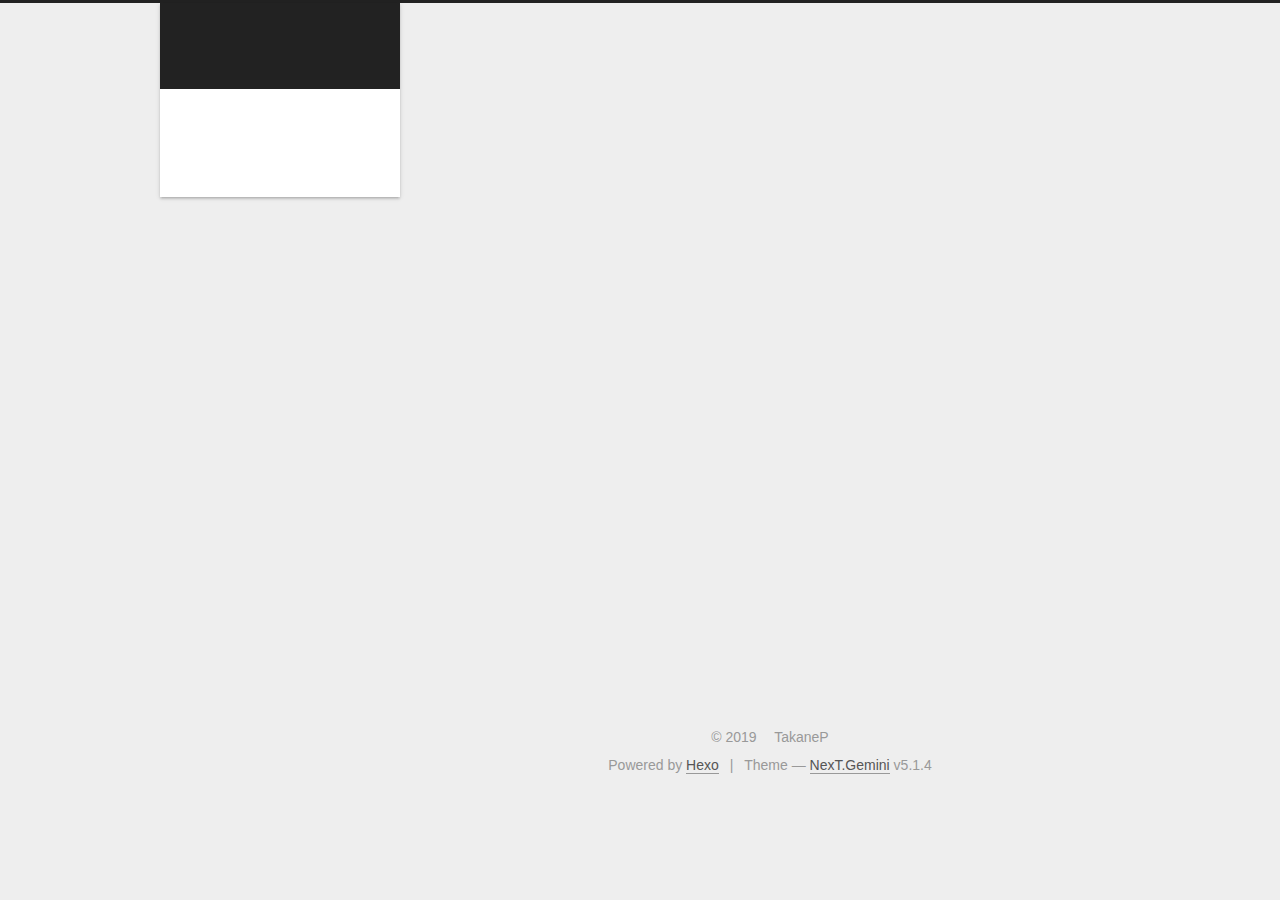
==== commit 25cf806f: "Site updated: 2019-02-02 03:39:56" ====
--- a/index.html
+++ b/index.html
@@ -263,7 +263,7 @@
               
                 <span class="post-meta-item-text">Posted on</span>
               
-              <time title="Post created" itemprop="dateCreated datePublished" datetime="2019-02-02T01:42:40+08:00">
+              <time title="Post created" itemprop="dateCreated datePublished" datetime="2019-02-02T03:39:46+08:00">
                 2019-02-02
               </time>
             
@@ -303,16 +303,128 @@
       
         
           
-            <p>Welcome to <a href="https://hexo.io/" target="_blank" rel="noopener">Hexo</a>! This is your very first post. Check <a href="https://hexo.io/docs/" target="_blank" rel="noopener">documentation</a> for more info. If you get any problems when using Hexo, you can find the answer in <a href="https://hexo.io/docs/troubleshooting.html" target="_blank" rel="noopener">troubleshooting</a> or you can ask me on <a href="https://github.com/hexojs/hexo/issues" target="_blank" rel="noopener">GitHub</a>.</p>
-<h2 id="Quick-Start"><a href="#Quick-Start" class="headerlink" title="Quick Start"></a>Quick Start</h2><h3 id="Create-a-new-post"><a href="#Create-a-new-post" class="headerlink" title="Create a new post"></a>Create a new post</h3><figure class="highlight bash"><table><tr><td class="gutter"><pre><span class="line">1</span><br></pre></td><td class="code"><pre><span class="line">$ hexo new <span class="string">"My New Post"</span></span><br></pre></td></tr></table></figure>
-<p>More info: <a href="https://hexo.io/docs/writing.html" target="_blank" rel="noopener">Writing</a></p>
-<h3 id="Run-server"><a href="#Run-server" class="headerlink" title="Run server"></a>Run server</h3><figure class="highlight bash"><table><tr><td class="gutter"><pre><span class="line">1</span><br></pre></td><td class="code"><pre><span class="line">$ hexo server</span><br></pre></td></tr></table></figure>
-<p>More info: <a href="https://hexo.io/docs/server.html" target="_blank" rel="noopener">Server</a></p>
-<h3 id="Generate-static-files"><a href="#Generate-static-files" class="headerlink" title="Generate static files"></a>Generate static files</h3><figure class="highlight bash"><table><tr><td class="gutter"><pre><span class="line">1</span><br></pre></td><td class="code"><pre><span class="line">$ hexo generate</span><br></pre></td></tr></table></figure>
-<p>More info: <a href="https://hexo.io/docs/generating.html" target="_blank" rel="noopener">Generating</a></p>
-<h3 id="Deploy-to-remote-sites"><a href="#Deploy-to-remote-sites" class="headerlink" title="Deploy to remote sites"></a>Deploy to remote sites</h3><figure class="highlight bash"><table><tr><td class="gutter"><pre><span class="line">1</span><br></pre></td><td class="code"><pre><span class="line">$ hexo deploy</span><br></pre></td></tr></table></figure>
-<p>More info: <a href="https://hexo.io/docs/deployment.html" target="_blank" rel="noopener">Deployment</a></p>
-
+            <p>Start to use Hexo+github page to record something I learned.</p>
+<p>Hope I can be better.</p>
+
+          
+        
+      
+    </div>
+    
+    
+    
+
+    
+
+    
+
+    
+
+    <footer class="post-footer">
+      
+
+      
+
+      
+
+      
+      
+        <div class="post-eof"></div>
+      
+    </footer>
+  </div>
+  
+  
+  
+  </article>
+
+
+    
+      
+
+  
+
+  
+  
+  
+
+  <article class="post post-type-normal" itemscope="" itemtype="http://schema.org/Article">
+  
+  
+  
+  <div class="post-block">
+    <link itemprop="mainEntityOfPage" href="http://yoursite.com/2019/02/02/new-post/">
+
+    <span hidden itemprop="author" itemscope="" itemtype="http://schema.org/Person">
+      <meta itemprop="name" content="TakaneP">
+      <meta itemprop="description" content="">
+      <meta itemprop="image" content="/images/avatar.gif">
+    </span>
+
+    <span hidden itemprop="publisher" itemscope="" itemtype="http://schema.org/Organization">
+      <meta itemprop="name" content="Progress">
+    </span>
+
+    
+      <header class="post-header">
+
+        
+        
+          <h1 class="post-title" itemprop="name headline">
+                
+                <a class="post-title-link" href="/2019/02/02/new-post/" itemprop="url">new_post</a></h1>
+        
+
+        <div class="post-meta">
+          <span class="post-time">
+            
+              <span class="post-meta-item-icon">
+                <i class="fa fa-calendar-o"></i>
+              </span>
+              
+                <span class="post-meta-item-text">Posted on</span>
+              
+              <time title="Post created" itemprop="dateCreated datePublished" datetime="2019-02-02T03:38:01+08:00">
+                2019-02-02
+              </time>
+            
+
+            
+
+            
+          </span>
+
+          
+
+          
+            
+          
+
+          
+          
+
+          
+
+          
+
+          
+
+        </div>
+      </header>
+    
+
+    
+    
+    
+    <div class="post-body" itemprop="articleBody">
+
+      
+      
+
+      
+        
+          
+            
           
         
       
@@ -393,7 +505,7 @@
               
                 <a href="/archives/">
               
-                  <span class="site-state-item-count">1</span>
+                  <span class="site-state-item-count">2</span>
                   <span class="site-state-item-name">posts</span>
                 </a>
               </div>
--- a/css/main.css
+++ b/css/main.css
@@ -0,0 +1,3123 @@
+/* normalize.css v3.0.2 | MIT License | git.io/normalize */
+html {
+  font-family: sans-serif; /* 1 */
+  -ms-text-size-adjust: 100%; /* 2 */
+  -webkit-text-size-adjust: 100%; /* 2 */
+}
+body {
+  margin: 0;
+}
+article,
+aside,
+details,
+figcaption,
+figure,
+footer,
+header,
+hgroup,
+main,
+menu,
+nav,
+section,
+summary {
+  display: block;
+}
+audio,
+canvas,
+progress,
+video {
+  display: inline-block; /* 1 */
+  vertical-align: baseline; /* 2 */
+}
+audio:not([controls]) {
+  display: none;
+  height: 0;
+}
+[hidden],
+template {
+  display: none;
+}
+a {
+  background-color: transparent;
+}
+a:active,
+a:hover {
+  outline: 0;
+}
+abbr[title] {
+  border-bottom: 1px dotted;
+}
+b,
+strong {
+  font-weight: bold;
+}
+dfn {
+  font-style: italic;
+}
+h1 {
+  font-size: 2em;
+  margin: 0.67em 0;
+}
+mark {
+  background: #ff0;
+  color: #000;
+}
+small {
+  font-size: 80%;
+}
+sub,
+sup {
+  font-size: 75%;
+  line-height: 0;
+  position: relative;
+  vertical-align: baseline;
+}
+sup {
+  top: -0.5em;
+}
+sub {
+  bottom: -0.25em;
+}
+img {
+  border: 0;
+}
+svg:not(:root) {
+  overflow: hidden;
+}
+figure {
+  margin: 1em 40px;
+}
+hr {
+  -moz-box-sizing: content-box;
+  box-sizing: content-box;
+  height: 0;
+}
+pre {
+  overflow: auto;
+}
+code,
+kbd,
+pre,
+samp {
+  font-family: monospace, monospace;
+  font-size: 1em;
+}
+button,
+input,
+optgroup,
+select,
+textarea {
+  color: inherit; /* 1 */
+  font: inherit; /* 2 */
+  margin: 0; /* 3 */
+}
+button {
+  overflow: visible;
+}
+button,
+select {
+  text-transform: none;
+}
+button,
+html input[type="button"],
+input[type="reset"],
+input[type="submit"] {
+  -webkit-appearance: button; /* 2 */
+  cursor: pointer; /* 3 */
+}
+button[disabled],
+html input[disabled] {
+  cursor: default;
+}
+button::-moz-focus-inner,
+input::-moz-focus-inner {
+  border: 0;
+  padding: 0;
+}
+input {
+  line-height: normal;
+}
+input[type="checkbox"],
+input[type="radio"] {
+  box-sizing: border-box; /* 1 */
+  padding: 0; /* 2 */
+}
+input[type="number"]::-webkit-inner-spin-button,
+input[type="number"]::-webkit-outer-spin-button {
+  height: auto;
+}
+input[type="search"] {
+  -webkit-appearance: textfield; /* 1 */
+  -moz-box-sizing: content-box;
+  -webkit-box-sizing: content-box; /* 2 */
+  box-sizing: content-box;
+}
+input[type="search"]::-webkit-search-cancel-button,
+input[type="search"]::-webkit-search-decoration {
+  -webkit-appearance: none;
+}
+fieldset {
+  border: 1px solid #c0c0c0;
+  margin: 0 2px;
+  padding: 0.35em 0.625em 0.75em;
+}
+legend {
+  border: 0; /* 1 */
+  padding: 0; /* 2 */
+}
+textarea {
+  overflow: auto;
+}
+optgroup {
+  font-weight: bold;
+}
+table {
+  border-collapse: collapse;
+  border-spacing: 0;
+}
+td,
+th {
+  padding: 0;
+}
+::selection {
+  background: #262a30;
+  color: #fff;
+}
+body {
+  position: relative;
+  font-family: 'Lato', "PingFang SC", "Microsoft YaHei", sans-serif;
+  font-size: 14px;
+  line-height: 2;
+  color: #555;
+  background: #eee;
+}
+@media (max-width: 767px) {
+  body {
+    padding-right: 0 !important;
+  }
+}
+@media (min-width: 768px) and (max-width: 991px) {
+  body {
+    padding-right: 0 !important;
+  }
+}
+@media (min-width: 1600px) {
+  body {
+    font-size: 16px;
+  }
+}
+h1,
+h2,
+h3,
+h4,
+h5,
+h6 {
+  margin: 0;
+  padding: 0;
+  font-weight: bold;
+  line-height: 1.5;
+  font-family: 'Lato', "PingFang SC", "Microsoft YaHei", sans-serif;
+}
+h2,
+h3,
+h4,
+h5,
+h6 {
+  margin: 20px 0 15px;
+}
+h1 {
+  font-size: 22px;
+}
+@media (max-width: 767px) {
+  h1 {
+    font-size: 18px;
+  }
+}
+h2 {
+  font-size: 20px;
+}
+@media (max-width: 767px) {
+  h2 {
+    font-size: 16px;
+  }
+}
+h3 {
+  font-size: 18px;
+}
+@media (max-width: 767px) {
+  h3 {
+    font-size: 14px;
+  }
+}
+h4 {
+  font-size: 16px;
+}
+@media (max-width: 767px) {
+  h4 {
+    font-size: 12px;
+  }
+}
+h5 {
+  font-size: 14px;
+}
+@media (max-width: 767px) {
+  h5 {
+    font-size: 10px;
+  }
+}
+h6 {
+  font-size: 12px;
+}
+@media (max-width: 767px) {
+  h6 {
+    font-size: 8px;
+  }
+}
+p {
+  margin: 0 0 20px 0;
+}
+a {
+  color: #555;
+  text-decoration: none;
+  outline: none;
+  border-bottom: 1px solid #999;
+  word-wrap: break-word;
+}
+a:hover {
+  color: #222;
+  border-bottom-color: #222;
+}
+blockquote {
+  margin: 0;
+  padding: 0;
+}
+img {
+  display: block;
+  margin: auto;
+  max-width: 100%;
+  height: auto;
+}
+hr {
+  margin: 40px 0;
+  height: 3px;
+  border: none;
+  background-color: #ddd;
+  background-image: repeating-linear-gradient(-45deg, #fff, #fff 4px, transparent 4px, transparent 8px);
+}
+blockquote {
+  padding: 0 15px;
+  color: #666;
+  border-left: 4px solid #ddd;
+}
+blockquote cite::before {
+  content: "-";
+  padding: 0 5px;
+}
+dt {
+  font-weight: 700;
+}
+dd {
+  margin: 0;
+  padding: 0;
+}
+kbd {
+  border: 1px solid #ccc;
+  border-radius: 0.2em;
+  box-shadow: 0.1em 0.1em 0.2em rgba(0,0,0,0.1);
+  background-color: #f9f9f9;
+  font-family: inherit;
+  background-image: -webkit-linear-gradient(top, #eee, #fff, #eee);
+  padding: 0.1em 0.3em;
+  white-space: nowrap;
+}
+.text-left {
+  text-align: left;
+}
+.text-center {
+  text-align: center;
+}
+.text-right {
+  text-align: right;
+}
+.text-justify {
+  text-align: justify;
+}
+.text-nowrap {
+  white-space: nowrap;
+}
+.text-lowercase {
+  text-transform: lowercase;
+}
+.text-uppercase {
+  text-transform: uppercase;
+}
+.text-capitalize {
+  text-transform: capitalize;
+}
+.center-block {
+  display: block;
+  margin-left: auto;
+  margin-right: auto;
+}
+.clearfix:before,
+.clearfix:after {
+  content: " ";
+  display: table;
+}
+.clearfix:after {
+  clear: both;
+}
+.pullquote {
+  width: 45%;
+}
+.pullquote.left {
+  float: left;
+  margin-left: 5px;
+  margin-right: 10px;
+}
+.pullquote.right {
+  float: right;
+  margin-left: 10px;
+  margin-right: 5px;
+}
+.affix.affix.affix {
+  position: fixed;
+}
+.translation {
+  margin-top: -20px;
+  font-size: 14px;
+  color: #999;
+}
+.scrollbar-measure {
+  width: 100px;
+  height: 100px;
+  overflow: scroll;
+  position: absolute;
+  top: -9999px;
+}
+.use-motion .motion-element {
+  opacity: 0;
+}
+table {
+  margin: 20px 0;
+  width: 100%;
+  border-collapse: collapse;
+  border-spacing: 0;
+  border: 1px solid #ddd;
+  font-size: 14px;
+  table-layout: fixed;
+  word-wrap: break-all;
+}
+table>tbody>tr:nth-of-type(odd) {
+  background-color: #f9f9f9;
+}
+table>tbody>tr:hover {
+  background-color: #f5f5f5;
+}
+caption,
+th,
+td {
+  padding: 8px;
+  text-align: left;
+  vertical-align: middle;
+  font-weight: normal;
+}
+th,
+td {
+  border-bottom: 3px solid #ddd;
+  border-right: 1px solid #eee;
+}
+th {
+  padding-bottom: 10px;
+  font-weight: 700;
+}
+td {
+  border-bottom-width: 1px;
+}
+html,
+body {
+  height: 100%;
+}
+.container {
+  position: relative;
+  min-height: 100%;
+}
+.header-inner {
+  margin: 0 auto;
+  padding: 100px 0 70px;
+  width: calc(100% - 252px);
+}
+@media (min-width: 1600px) {
+  .container .header-inner {
+    width: 900px;
+  }
+}
+.main {
+  padding-bottom: 150px;
+}
+.main-inner {
+  margin: 0 auto;
+  width: calc(100% - 252px);
+}
+@media (min-width: 1600px) {
+  .container .main-inner {
+    width: 900px;
+  }
+}
+.footer {
+  position: absolute;
+  left: 0;
+  bottom: 0;
+  width: 100%;
+  min-height: 50px;
+}
+.footer-inner {
+  box-sizing: border-box;
+  margin: 20px auto;
+  width: calc(100% - 252px);
+}
+@media (min-width: 1600px) {
+  .container .footer-inner {
+    width: 900px;
+  }
+}
+pre,
+.highlight {
+  overflow: auto;
+  margin: 20px 0;
+  padding: 0;
+  font-size: 13px;
+  color: #4d4d4c;
+  background: #f7f7f7;
+  line-height: 1.6;
+}
+pre,
+code {
+  font-family: consolas, Menlo, "PingFang SC", "Microsoft YaHei", monospace;
+}
+code {
+  padding: 2px 4px;
+  word-wrap: break-word;
+  color: #555;
+  background: #eee;
+  border-radius: 3px;
+  font-size: 13px;
+}
+pre {
+  padding: 10px;
+}
+pre code {
+  padding: 0;
+  color: #4d4d4c;
+  background: none;
+  text-shadow: none;
+}
+.highlight {
+  border-radius: 1px;
+}
+.highlight pre {
+  border: none;
+  margin: 0;
+  padding: 10px 0;
+}
+.highlight table {
+  margin: 0;
+  width: auto;
+  border: none;
+}
+.highlight td {
+  border: none;
+  padding: 0;
+}
+.highlight figcaption {
+  font-size: 1em;
+  color: #4d4d4c;
+  line-height: 1em;
+  margin-bottom: 1em;
+}
+.highlight figcaption:before,
+.highlight figcaption:after {
+  content: " ";
+  display: table;
+}
+.highlight figcaption:after {
+  clear: both;
+}
+.highlight figcaption a {
+  float: right;
+  color: #4d4d4c;
+}
+.highlight figcaption a:hover {
+  border-bottom-color: #4d4d4c;
+}
+.highlight .gutter pre {
+  padding-left: 10px;
+  padding-right: 10px;
+  color: #869194;
+  text-align: right;
+  background-color: #eff2f3;
+}
+.highlight .code pre {
+  width: 100%;
+  padding-left: 10px;
+  padding-right: 10px;
+  background-color: #f7f7f7;
+}
+.highlight .line {
+  height: 20px;
+}
+.gutter {
+  -webkit-user-select: none;
+  -moz-user-select: none;
+  -ms-user-select: none;
+  user-select: none;
+}
+.gist table {
+  width: auto;
+}
+.gist table td {
+  border: none;
+}
+pre .deletion {
+  background: #fdd;
+}
+pre .addition {
+  background: #dfd;
+}
+pre .meta {
+  color: #8959a8;
+}
+pre .comment {
+  color: #8e908c;
+}
+pre .variable,
+pre .attribute,
+pre .tag,
+pre .regexp,
+pre .ruby .constant,
+pre .xml .tag .title,
+pre .xml .pi,
+pre .xml .doctype,
+pre .html .doctype,
+pre .css .id,
+pre .css .class,
+pre .css .pseudo {
+  color: #c82829;
+}
+pre .number,
+pre .preprocessor,
+pre .built_in,
+pre .literal,
+pre .params,
+pre .constant,
+pre .command {
+  color: #f5871f;
+}
+pre .ruby .class .title,
+pre .css .rules .attribute,
+pre .string,
+pre .value,
+pre .inheritance,
+pre .header,
+pre .ruby .symbol,
+pre .xml .cdata,
+pre .special,
+pre .number,
+pre .formula {
+  color: #718c00;
+}
+pre .title,
+pre .css .hexcolor {
+  color: #3e999f;
+}
+pre .function,
+pre .python .decorator,
+pre .python .title,
+pre .ruby .function .title,
+pre .ruby .title .keyword,
+pre .perl .sub,
+pre .javascript .title,
+pre .coffeescript .title {
+  color: #4271ae;
+}
+pre .keyword,
+pre .javascript .function {
+  color: #8959a8;
+}
+.full-image.full-image.full-image.full-image {
+  border: none;
+  max-width: 100%;
+  width: auto;
+  margin: 20px auto 25px;
+}
+@media (min-width: 992px) {
+  .full-image.full-image.full-image.full-image {
+    max-width: none;
+    width: 118%;
+    margin: 0 -9%;
+  }
+}
+.blockquote-center,
+.page-home .post-type-quote blockquote,
+.page-post-detail .post-type-quote blockquote {
+  position: relative;
+  margin: 40px 0;
+  padding: 0;
+  border-left: none;
+  text-align: center;
+}
+.blockquote-center::before,
+.page-home .post-type-quote blockquote::before,
+.page-post-detail .post-type-quote blockquote::before,
+.blockquote-center::after,
+.page-home .post-type-quote blockquote::after,
+.page-post-detail .post-type-quote blockquote::after {
+  position: absolute;
+  content: ' ';
+  display: block;
+  width: 100%;
+  height: 24px;
+  opacity: 0.2;
+  background-repeat: no-repeat;
+  background-position: 0 -6px;
+  background-size: 22px 22px;
+}
+.blockquote-center::before,
+.page-home .post-type-quote blockquote::before,
+.page-post-detail .post-type-quote blockquote::before {
+  top: -20px;
+  background-image: url("../images/quote-l.svg");
+  border-top: 1px solid #ccc;
+}
+.blockquote-center::after,
+.page-home .post-type-quote blockquote::after,
+.page-post-detail .post-type-quote blockquote::after {
+  bottom: -20px;
+  background-image: url("../images/quote-r.svg");
+  border-bottom: 1px solid #ccc;
+  background-position: 100% 8px;
+}
+.blockquote-center p,
+.page-home .post-type-quote blockquote p,
+.page-post-detail .post-type-quote blockquote p,
+.blockquote-center div,
+.page-home .post-type-quote blockquote div,
+.page-post-detail .post-type-quote blockquote div {
+  text-align: center;
+}
+.post .post-body .group-picture img {
+  box-sizing: border-box;
+  padding: 0 3px;
+  border: none;
+}
+.post .group-picture-row {
+  overflow: hidden;
+  margin-top: 6px;
+}
+.post .group-picture-row:first-child {
+  margin-top: 0;
+}
+.post .group-picture-column {
+  float: left;
+}
+.page-post-detail .post-body .group-picture-column {
+  float: none;
+  margin-top: 10px;
+  width: auto !important;
+}
+.page-post-detail .post-body .group-picture-column img {
+  margin: 0 auto;
+}
+.page-archive .group-picture-container {
+  overflow: hidden;
+}
+.page-archive .group-picture-row {
+  float: left;
+}
+.page-archive .group-picture-row:first-child {
+  margin-top: 6px;
+}
+.page-archive .group-picture-column {
+  max-width: 150px;
+  max-height: 150px;
+}
+.post-body .note {
+  position: relative;
+  padding: 15px;
+  margin-bottom: 20px;
+  border: 1px solid #eee;
+  border-left-width: 5px;
+  border-radius: 3px;
+}
+.post-body .note h2,
+.post-body .note h3,
+.post-body .note h4,
+.post-body .note h5,
+.post-body .note h6 {
+  margin-top: 0;
+  margin-bottom: 0;
+  border-bottom: initial;
+  padding-top: 0 !important;
+}
+.post-body .note p:first-child,
+.post-body .note ul:first-child,
+.post-body .note ol:first-child,
+.post-body .note table:first-child,
+.post-body .note pre:first-child,
+.post-body .note blockquote:first-child {
+  margin-top: 0;
+}
+.post-body .note p:last-child,
+.post-body .note ul:last-child,
+.post-body .note ol:last-child,
+.post-body .note table:last-child,
+.post-body .note pre:last-child,
+.post-body .note blockquote:last-child {
+  margin-bottom: 0;
+}
+.post-body .note.default {
+  border-left-color: #777;
+}
+.post-body .note.default h2,
+.post-body .note.default h3,
+.post-body .note.default h4,
+.post-body .note.default h5,
+.post-body .note.default h6 {
+  color: #777;
+}
+.post-body .note.primary {
+  border-left-color: #6f42c1;
+}
+.post-body .note.primary h2,
+.post-body .note.primary h3,
+.post-body .note.primary h4,
+.post-body .note.primary h5,
+.post-body .note.primary h6 {
+  color: #6f42c1;
+}
+.post-body .note.info {
+  border-left-color: #428bca;
+}
+.post-body .note.info h2,
+.post-body .note.info h3,
+.post-body .note.info h4,
+.post-body .note.info h5,
+.post-body .note.info h6 {
+  color: #428bca;
+}
+.post-body .note.success {
+  border-left-color: #5cb85c;
+}
+.post-body .note.success h2,
+.post-body .note.success h3,
+.post-body .note.success h4,
+.post-body .note.success h5,
+.post-body .note.success h6 {
+  color: #5cb85c;
+}
+.post-body .note.warning {
+  border-left-color: #f0ad4e;
+}
+.post-body .note.warning h2,
+.post-body .note.warning h3,
+.post-body .note.warning h4,
+.post-body .note.warning h5,
+.post-body .note.warning h6 {
+  color: #f0ad4e;
+}
+.post-body .note.danger {
+  border-left-color: #d9534f;
+}
+.post-body .note.danger h2,
+.post-body .note.danger h3,
+.post-body .note.danger h4,
+.post-body .note.danger h5,
+.post-body .note.danger h6 {
+  color: #d9534f;
+}
+.post-body .label {
+  display: inline;
+  padding: 0 2px;
+  white-space: nowrap;
+}
+.post-body .label.default {
+  background-color: #f0f0f0;
+}
+.post-body .label.primary {
+  background-color: #efe6f7;
+}
+.post-body .label.info {
+  background-color: #e5f2f8;
+}
+.post-body .label.success {
+  background-color: #e7f4e9;
+}
+.post-body .label.warning {
+  background-color: #fcf6e1;
+}
+.post-body .label.danger {
+  background-color: #fae8eb;
+}
+.post-body .tabs {
+  position: relative;
+  display: block;
+  margin-bottom: 20px;
+  padding-top: 10px;
+}
+.post-body .tabs ul.nav-tabs {
+  margin: 0;
+  padding: 0;
+  display: flex;
+  margin-bottom: -1px;
+}
+@media (max-width: 413px) {
+  .post-body .tabs ul.nav-tabs {
+    display: block;
+    margin-bottom: 5px;
+  }
+}
+.post-body .tabs ul.nav-tabs li.tab {
+  list-style-type: none !important;
+  margin: 0 0.25em 0 0;
+  border-top: 3px solid transparent;
+  border-left: 1px solid transparent;
+  border-right: 1px solid transparent;
+}
+@media (max-width: 413px) {
+  .post-body .tabs ul.nav-tabs li.tab {
+    margin: initial;
+    border-top: 1px solid transparent;
+    border-left: 3px solid transparent;
+    border-right: 1px solid transparent;
+    border-bottom: 1px solid transparent;
+  }
+}
+.post-body .tabs ul.nav-tabs li.tab a {
+  outline: 0;
+  border-bottom: initial;
+  display: block;
+  line-height: 1.8em;
+  padding: 0.25em 0.75em;
+  transition-duration: 0.2s;
+  transition-timing-function: ease-out;
+  transition-delay: 0s;
+}
+.post-body .tabs ul.nav-tabs li.tab a i {
+  width: 1.285714285714286em;
+}
+.post-body .tabs ul.nav-tabs li.tab.active {
+  border-top: 3px solid #fc6423;
+  border-left: 1px solid #ddd;
+  border-right: 1px solid #ddd;
+  background-color: #fff;
+}
+@media (max-width: 413px) {
+  .post-body .tabs ul.nav-tabs li.tab.active {
+    border-top: 1px solid #ddd;
+    border-left: 3px solid #fc6423;
+    border-right: 1px solid #ddd;
+    border-bottom: 1px solid #ddd;
+  }
+}
+.post-body .tabs ul.nav-tabs li.tab.active a {
+  cursor: default;
+  color: #555;
+}
+.post-body .tabs .tab-content {
+  background-color: #fff;
+}
+.post-body .tabs .tab-content .tab-pane {
+  border: 1px solid #ddd;
+  padding: 20px 20px 0 20px;
+}
+.post-body .tabs .tab-content .tab-pane:not(.active) {
+  display: none !important;
+}
+.post-body .tabs .tab-content .tab-pane.active {
+  display: block !important;
+}
+.btn {
+  display: inline-block;
+  padding: 0 20px;
+  font-size: 14px;
+  color: #555;
+  background: #fff;
+  border: 2px solid #555;
+  text-decoration: none;
+  border-radius: 2px;
+  transition-property: background-color;
+  transition-duration: 0.2s;
+  transition-timing-function: ease-in-out;
+  transition-delay: 0s;
+  line-height: 2;
+}
+.btn:hover {
+  border-color: #222;
+  color: #fff;
+  background: #222;
+}
+.btn +.btn {
+  margin: 0 0 8px 8px;
+}
+.btn .fa-fw {
+  width: 1.285714285714286em;
+  text-align: left;
+}
+.btn-bar {
+  display: block;
+  width: 22px;
+  height: 2px;
+  background: #555;
+  border-radius: 1px;
+}
+.btn-bar+.btn-bar {
+  margin-top: 4px;
+}
+.pagination {
+  margin: 120px 0 40px;
+  text-align: center;
+  border-top: 1px solid #eee;
+}
+.page-number-basic,
+.pagination .prev,
+.pagination .next,
+.pagination .page-number,
+.pagination .space {
+  display: inline-block;
+  position: relative;
+  top: -1px;
+  margin: 0 10px;
+  padding: 0 11px;
+}
+@media (max-width: 767px) {
+  .page-number-basic,
+  .pagination .prev,
+  .pagination .next,
+  .pagination .page-number,
+  .pagination .space {
+    margin: 0 5px;
+  }
+}
+.pagination .prev,
+.pagination .next,
+.pagination .page-number {
+  border-bottom: 0;
+  border-top: 1px solid #eee;
+  transition-property: border-color;
+  transition-duration: 0.2s;
+  transition-timing-function: ease-in-out;
+  transition-delay: 0s;
+}
+.pagination .prev:hover,
+.pagination .next:hover,
+.pagination .page-number:hover {
+  border-top-color: #222;
+}
+.pagination .space {
+  padding: 0;
+  margin: 0;
+}
+.pagination .prev {
+  margin-left: 0;
+}
+.pagination .next {
+  margin-right: 0;
+}
+.pagination .page-number.current {
+  color: #fff;
+  background: #ccc;
+  border-top-color: #ccc;
+}
+@media (max-width: 767px) {
+  .pagination {
+    border-top: none;
+  }
+  .pagination .prev,
+  .pagination .next,
+  .pagination .page-number {
+    margin-bottom: 10px;
+    border-top: 0;
+    border-bottom: 1px solid #eee;
+    padding: 0 10px;
+  }
+  .pagination .prev:hover,
+  .pagination .next:hover,
+  .pagination .page-number:hover {
+    border-bottom-color: #222;
+  }
+}
+.comments {
+  margin: 60px 20px 0;
+}
+.tag-cloud {
+  text-align: center;
+}
+.tag-cloud a {
+  display: inline-block;
+  margin: 10px;
+}
+.back-to-top {
+  box-sizing: border-box;
+  position: fixed;
+  bottom: -100px;
+  right: 30px;
+  z-index: 1050;
+  padding: 0 6px;
+  width: 24px;
+  background: #222;
+  font-size: 12px;
+  opacity: 0.6;
+  color: #fff;
+  cursor: pointer;
+  text-align: center;
+  -webkit-transform: translateZ(0);
+  transition-property: bottom;
+  transition-duration: 0.2s;
+  transition-timing-function: ease-in-out;
+  transition-delay: 0s;
+}
+@media (min-width: 768px) and (max-width: 991px) {
+  .back-to-top {
+    display: none !important;
+  }
+}
+@media (max-width: 767px) {
+  .back-to-top {
+    display: none !important;
+  }
+}
+.back-to-top.back-to-top-on {
+  bottom: 30px;
+}
+.header {
+  background: transparent;
+}
+.header-inner {
+  position: relative;
+}
+.headband {
+  height: 3px;
+  background: #222;
+}
+.site-meta {
+  margin: 0;
+  text-align: center;
+}
+@media (max-width: 767px) {
+  .site-meta {
+    text-align: center;
+  }
+}
+.brand {
+  position: relative;
+  display: inline-block;
+  padding: 0 40px;
+  color: #fff;
+  background: #222;
+  border-bottom: none;
+}
+.brand:hover {
+  color: #fff;
+}
+.logo {
+  display: inline-block;
+  margin-right: 5px;
+  line-height: 36px;
+  vertical-align: top;
+}
+.site-title {
+  display: inline-block;
+  vertical-align: top;
+  line-height: 36px;
+  font-size: 20px;
+  font-weight: normal;
+  font-family: 'Lato', "PingFang SC", "Microsoft YaHei", sans-serif;
+}
+.site-subtitle {
+  margin-top: 10px;
+  font-size: 13px;
+  color: #ddd;
+}
+.use-motion .brand {
+  opacity: 0;
+}
+.use-motion .logo,
+.use-motion .site-title,
+.use-motion .site-subtitle {
+  opacity: 0;
+  position: relative;
+  top: -10px;
+}
+.site-nav-toggle {
+  display: none;
+  position: absolute;
+  top: 10px;
+  left: 10px;
+}
+@media (max-width: 767px) {
+  .site-nav-toggle {
+    display: block;
+  }
+}
+.site-nav-toggle button {
+  margin-top: 2px;
+  padding: 9px 10px;
+  background: transparent;
+  border: none;
+}
+@media (max-width: 767px) {
+  .site-nav {
+    display: none;
+    margin: 0 -10px;
+    padding: 0 10px;
+    clear: both;
+    border-top: 1px solid #ddd;
+  }
+}
+@media (min-width: 768px) and (max-width: 991px) {
+  .site-nav {
+    display: block !important;
+  }
+}
+@media (min-width: 992px) {
+  .site-nav {
+    display: block !important;
+  }
+}
+.menu {
+  margin-top: 20px;
+  padding-left: 0;
+  text-align: center;
+}
+.menu .menu-item {
+  display: inline-block;
+  margin: 0 10px;
+  list-style: none;
+}
+@media screen and (max-width: 767px) {
+  .menu .menu-item {
+    margin-top: 10px;
+  }
+}
+.menu .menu-item a {
+  display: block;
+  font-size: 13px;
+  line-height: inherit;
+  border-bottom: 1px solid transparent;
+  transition-property: border-color;
+  transition-duration: 0.2s;
+  transition-timing-function: ease-in-out;
+  transition-delay: 0s;
+}
+.menu .menu-item a:hover,
+.menu-item-active a {
+  border-bottom-color: #222;
+}
+.menu .menu-item .fa {
+  margin-right: 5px;
+}
+.use-motion .menu-item {
+  opacity: 0;
+}
+.post-body {
+  font-family: 'Lato', "PingFang SC", "Microsoft YaHei", sans-serif;
+}
+@media (max-width: 767px) {
+  .post-body {
+    word-break: break-word;
+  }
+}
+.post-body .fancybox img {
+  display: block !important;
+  margin: 0 auto;
+  cursor: pointer;
+  cursor: zoom-in;
+  cursor: -webkit-zoom-in;
+}
+.post-body .image-caption,
+.post-body .figure .caption {
+  margin: -20px auto 15px;
+  text-align: center;
+  font-size: 14px;
+  color: #999;
+  font-weight: bold;
+  line-height: 1;
+}
+.post-sticky-flag {
+  display: inline-block;
+  font-size: 16px;
+  -ms-transform: rotate(30deg);
+  -webkit-transform: rotate(30deg);
+  -moz-transform: rotate(30deg);
+  -ms-transform: rotate(30deg);
+  -o-transform: rotate(30deg);
+  transform: rotate(30deg);
+}
+.use-motion .post-block,
+.use-motion .pagination,
+.use-motion .comments {
+  opacity: 0;
+}
+.use-motion .post-header {
+  opacity: 0;
+}
+.use-motion .post-body {
+  opacity: 0;
+}
+.use-motion .collection-title {
+  opacity: 0;
+}
+.posts-expand {
+  padding-top: 40px;
+}
+@media (max-width: 767px) {
+  .posts-expand {
+    margin: 0 20px;
+  }
+  .post-body pre .gutter pre {
+    padding-right: 10px;
+  }
+  .post-body .highlight {
+    margin-left: 0px;
+    margin-right: 0px;
+    padding: 0;
+  }
+  .post-body .highlight .gutter pre {
+    padding-right: 10px;
+  }
+}
+@media (min-width: 992px) {
+  .posts-expand .post-body {
+    text-align: justify;
+  }
+}
+.posts-expand .post-body h2,
+.posts-expand .post-body h3,
+.posts-expand .post-body h4,
+.posts-expand .post-body h5,
+.posts-expand .post-body h6 {
+  padding-top: 10px;
+}
+.posts-expand .post-body h2 .header-anchor,
+.posts-expand .post-body h3 .header-anchor,
+.posts-expand .post-body h4 .header-anchor,
+.posts-expand .post-body h5 .header-anchor,
+.posts-expand .post-body h6 .header-anchor {
+  float: right;
+  margin-left: 10px;
+  color: #ccc;
+  border-bottom-style: none;
+  visibility: hidden;
+}
+.posts-expand .post-body h2 .header-anchor:hover,
+.posts-expand .post-body h3 .header-anchor:hover,
+.posts-expand .post-body h4 .header-anchor:hover,
+.posts-expand .post-body h5 .header-anchor:hover,
+.posts-expand .post-body h6 .header-anchor:hover {
+  color: inherit;
+}
+.posts-expand .post-body h2:hover .header-anchor,
+.posts-expand .post-body h3:hover .header-anchor,
+.posts-expand .post-body h4:hover .header-anchor,
+.posts-expand .post-body h5:hover .header-anchor,
+.posts-expand .post-body h6:hover .header-anchor {
+  visibility: visible;
+}
+.posts-expand .post-body ul li {
+  list-style: circle;
+}
+.posts-expand .post-body img {
+  box-sizing: border-box;
+  margin: auto;
+  padding: 3px;
+  border: 1px solid #ddd;
+}
+.posts-expand .post-body .fancybox img {
+  margin: 0 auto 25px;
+}
+@media (max-width: 767px) {
+  .posts-collapse {
+    margin: 0 20px;
+  }
+  .posts-collapse .post-title,
+  .posts-collapse .post-meta {
+    display: block;
+    width: auto;
+    text-align: left;
+  }
+}
+.posts-collapse {
+  position: relative;
+  z-index: 1010;
+  margin-left: 55px;
+}
+.posts-collapse::after {
+  content: " ";
+  position: absolute;
+  top: 20px;
+  left: 0;
+  margin-left: -2px;
+  width: 4px;
+  height: 100%;
+  background: #f5f5f5;
+  z-index: -1;
+}
+@media (max-width: 767px) {
+  .posts-collapse {
+    margin: 0 20px;
+  }
+}
+.posts-collapse .collection-title {
+  position: relative;
+  margin: 60px 0;
+}
+.posts-collapse .collection-title h1,
+.posts-collapse .collection-title h2 {
+  margin-left: 20px;
+}
+.posts-collapse .collection-title small {
+  color: #bbb;
+  margin-left: 5px;
+}
+.posts-collapse .collection-title::before {
+  content: " ";
+  position: absolute;
+  left: 0;
+  top: 50%;
+  margin-left: -4px;
+  margin-top: -4px;
+  width: 8px;
+  height: 8px;
+  background: #bbb;
+  border-radius: 50%;
+}
+.posts-collapse .post {
+  margin: 30px 0;
+}
+.posts-collapse .post-header {
+  position: relative;
+  transition-duration: 0.2s;
+  transition-timing-function: ease-in-out;
+  transition-delay: 0s;
+  transition-property: border;
+  border-bottom: 1px dashed #ccc;
+}
+.posts-collapse .post-header::before {
+  content: " ";
+  position: absolute;
+  left: 0;
+  top: 12px;
+  width: 6px;
+  height: 6px;
+  margin-left: -4px;
+  background: #bbb;
+  border-radius: 50%;
+  border: 1px solid #fff;
+  transition-duration: 0.2s;
+  transition-timing-function: ease-in-out;
+  transition-delay: 0s;
+  transition-property: background;
+}
+.posts-collapse .post-header:hover {
+  border-bottom-color: #666;
+}
+.posts-collapse .post-header:hover::before {
+  background: #222;
+}
+.posts-collapse .post-meta {
+  position: absolute;
+  font-size: 12px;
+  left: 20px;
+  top: 5px;
+}
+.posts-collapse .post-comments-count {
+  display: none;
+}
+.posts-collapse .post-title {
+  margin-left: 60px;
+  font-size: 16px;
+  font-weight: normal;
+  line-height: inherit;
+}
+.posts-collapse .post-title::after {
+  margin-left: 3px;
+  opacity: 0.6;
+}
+.posts-collapse .post-title a {
+  color: #666;
+  border-bottom: none;
+}
+.page-home .post-type-quote .post-header,
+.page-post-detail .post-type-quote .post-header,
+.page-home .post-type-quote .post-tags,
+.page-post-detail .post-type-quote .post-tags {
+  display: none;
+}
+.posts-expand .post-title {
+  text-align: center;
+  word-break: break-word;
+  font-weight: 400;
+}
+.posts-expand .post-title-link {
+  display: inline-block;
+  position: relative;
+  color: #555;
+  border-bottom: none;
+  line-height: 1.2;
+  vertical-align: top;
+}
+.posts-expand .post-title-link::before {
+  content: "";
+  position: absolute;
+  width: 100%;
+  height: 2px;
+  bottom: 0;
+  left: 0;
+  background-color: #000;
+  visibility: hidden;
+  -webkit-transform: scaleX(0);
+  -moz-transform: scaleX(0);
+  -ms-transform: scaleX(0);
+  -o-transform: scaleX(0);
+  transform: scaleX(0);
+  transition-duration: 0.2s;
+  transition-timing-function: ease-in-out;
+  transition-delay: 0s;
+}
+.posts-expand .post-title-link:hover::before {
+  visibility: visible;
+  -webkit-transform: scaleX(1);
+  -moz-transform: scaleX(1);
+  -ms-transform: scaleX(1);
+  -o-transform: scaleX(1);
+  transform: scaleX(1);
+}
+.posts-expand .post-title-link .fa {
+  font-size: 16px;
+}
+.posts-expand .post-meta {
+  margin: 3px 0 60px 0;
+  color: #999;
+  font-family: 'Lato', "PingFang SC", "Microsoft YaHei", sans-serif;
+  font-size: 12px;
+  text-align: center;
+}
+.posts-expand .post-meta .post-category-list {
+  display: inline-block;
+  margin: 0;
+  padding: 3px;
+}
+.posts-expand .post-meta .post-category-list-link {
+  color: #999;
+}
+.posts-expand .post-meta .post-description {
+  font-size: 14px;
+  margin-top: 2px;
+}
+.post-meta-divider {
+  margin: 0 0.5em;
+}
+.post-meta-item-icon {
+  margin-right: 3px;
+}
+@media (min-width: 768px) and (max-width: 991px) {
+  .post-meta-item-icon {
+    display: inline-block;
+  }
+}
+@media (max-width: 767px) {
+  .post-meta-item-icon {
+    display: inline-block;
+  }
+}
+@media (min-width: 768px) and (max-width: 991px) {
+  .post-meta-item-text {
+    display: none;
+  }
+}
+@media (max-width: 767px) {
+  .post-meta-item-text {
+    display: none;
+  }
+}
+@media (max-width: 767px) {
+  .posts-expand .post-comments-count {
+    display: none;
+  }
+}
+.post-button {
+  margin-top: 40px;
+}
+.posts-expand .post-tags {
+  margin-top: 40px;
+  text-align: center;
+}
+.posts-expand .post-tags a {
+  display: inline-block;
+  margin-right: 10px;
+  font-size: 13px;
+}
+.post-nav {
+  display: table;
+  margin-top: 15px;
+  width: 100%;
+  border-top: 1px solid #eee;
+}
+.post-nav-divider {
+  display: table-cell;
+  width: 10%;
+}
+.post-nav-item {
+  display: table-cell;
+  padding: 10px 0 0 0;
+  width: 45%;
+  vertical-align: top;
+}
+.post-nav-item a {
+  position: relative;
+  display: block;
+  line-height: 25px;
+  font-size: 14px;
+  color: #555;
+  border-bottom: none;
+}
+.post-nav-item a:hover {
+  color: #222;
+  border-bottom: none;
+}
+.post-nav-item a:active {
+  top: 2px;
+}
+.post-nav-item .fa {
+  position: absolute;
+  top: 8px;
+  left: 0;
+  font-size: 12px;
+}
+.post-nav-next a {
+  padding-left: 15px;
+}
+.post-nav-prev {
+  text-align: right;
+}
+.post-nav-prev a {
+  padding-right: 15px;
+}
+.post-nav-prev .fa {
+  right: 0;
+  left: auto;
+}
+.posts-expand .post-eof {
+  display: block;
+  margin: 80px auto 60px;
+  width: 8%;
+  height: 1px;
+  background: #ccc;
+  text-align: center;
+}
+.post:last-child .post-eof.post-eof.post-eof {
+  display: none;
+}
+.post-gallery {
+  display: table;
+  table-layout: fixed;
+  width: 100%;
+  border-collapse: separate;
+}
+.post-gallery-row {
+  display: table-row;
+}
+.post-gallery .post-gallery-img {
+  display: table-cell;
+  text-align: center;
+  vertical-align: middle;
+  border: none;
+}
+.post-gallery .post-gallery-img img {
+  max-width: 100%;
+  max-height: 100%;
+  border: none;
+}
+.fancybox-close,
+.fancybox-close:hover {
+  border: none;
+}
+.rtl.post-body p,
+.rtl.post-body a,
+.rtl.post-body h1,
+.rtl.post-body h2,
+.rtl.post-body h3,
+.rtl.post-body h4,
+.rtl.post-body h5,
+.rtl.post-body h6,
+.rtl.post-body li,
+.rtl.post-body ul,
+.rtl.post-body ol {
+  direction: rtl;
+  font-family: UKIJ Ekran;
+}
+.rtl.post-title {
+  font-family: UKIJ Ekran;
+}
+.sidebar {
+  position: fixed;
+  right: 0;
+  top: 0;
+  bottom: 0;
+  width: 0;
+  z-index: 1040;
+  box-shadow: inset 0 2px 6px #000;
+  background: #222;
+  -webkit-transform: translateZ(0);
+}
+.sidebar a {
+  color: #999;
+  border-bottom-color: #555;
+}
+.sidebar a:hover {
+  color: #eee;
+}
+@media (min-width: 768px) and (max-width: 991px) {
+  .sidebar {
+    display: none !important;
+  }
+}
+@media (max-width: 767px) {
+  .sidebar {
+    display: none !important;
+  }
+}
+.sidebar-inner {
+  position: relative;
+  padding: 20px 10px;
+  color: #999;
+  text-align: center;
+}
+.site-overview-wrap {
+  overflow: hidden;
+}
+.site-overview {
+  overflow-y: auto;
+  overflow-x: hidden;
+}
+.sidebar-toggle {
+  position: fixed;
+  right: 30px;
+  bottom: 45px;
+  width: 14px;
+  height: 14px;
+  padding: 5px;
+  background: #222;
+  line-height: 0;
+  z-index: 1050;
+  cursor: pointer;
+  -webkit-transform: translateZ(0);
+}
+@media (min-width: 768px) and (max-width: 991px) {
+  .sidebar-toggle {
+    display: none !important;
+  }
+}
+@media (max-width: 767px) {
+  .sidebar-toggle {
+    display: none !important;
+  }
+}
+.sidebar-toggle-line {
+  position: relative;
+  display: inline-block;
+  vertical-align: top;
+  height: 2px;
+  width: 100%;
+  background: #fff;
+  margin-top: 3px;
+}
+.sidebar-toggle-line:first-child {
+  margin-top: 0;
+}
+.site-author-image {
+  display: block;
+  margin: 0 auto;
+  padding: 2px;
+  max-width: 120px;
+  height: auto;
+  border: 1px solid #eee;
+}
+.site-author-name {
+  margin: 0;
+  text-align: center;
+  color: #222;
+  font-weight: 600;
+}
+.site-description {
+  margin-top: 0;
+  text-align: center;
+  font-size: 13px;
+  color: #999;
+}
+.site-state {
+  overflow: hidden;
+  line-height: 1.4;
+  white-space: nowrap;
+  text-align: center;
+}
+.site-state-item {
+  display: inline-block;
+  padding: 0 15px;
+  border-left: 1px solid #eee;
+}
+.site-state-item:first-child {
+  border-left: none;
+}
+.site-state-item a {
+  border-bottom: none;
+}
+.site-state-item-count {
+  display: block;
+  text-align: center;
+  color: inherit;
+  font-weight: 600;
+  font-size: 16px;
+}
+.site-state-item-name {
+  font-size: 13px;
+  color: #999;
+}
+.feed-link {
+  margin-top: 20px;
+}
+.feed-link a {
+  display: inline-block;
+  padding: 0 15px;
+  color: #fc6423;
+  border: 1px solid #fc6423;
+  border-radius: 4px;
+}
+.feed-link a i {
+  color: #fc6423;
+  font-size: 14px;
+}
+.feed-link a:hover {
+  color: #fff;
+  background: #fc6423;
+}
+.feed-link a:hover i {
+  color: #fff;
+}
+.links-of-author {
+  margin-top: 20px;
+}
+.links-of-author a {
+  display: inline-block;
+  vertical-align: middle;
+  margin-right: 10px;
+  margin-bottom: 10px;
+  border-bottom-color: #555;
+  font-size: 13px;
+}
+.links-of-author a:before {
+  display: inline-block;
+  vertical-align: middle;
+  margin-right: 3px;
+  content: " ";
+  width: 4px;
+  height: 4px;
+  border-radius: 50%;
+  background: #779c47;
+}
+.links-of-blogroll {
+  font-size: 13px;
+}
+.links-of-blogroll-title {
+  margin-top: 20px;
+  font-size: 14px;
+  font-weight: 600;
+}
+.links-of-blogroll-list {
+  margin: 0;
+  padding: 0;
+  list-style: none;
+}
+.links-of-blogroll-item {
+  padding: 2px 10px;
+}
+.links-of-blogroll-item a {
+  max-width: 280px;
+  box-sizing: border-box;
+  display: inline-block;
+  overflow: hidden;
+  white-space: nowrap;
+  text-overflow: ellipsis;
+}
+.sidebar-nav {
+  margin: 0 0 20px;
+  padding-left: 0;
+}
+.sidebar-nav li {
+  display: inline-block;
+  cursor: pointer;
+  border-bottom: 1px solid transparent;
+  font-size: 14px;
+  color: #555;
+}
+.sidebar-nav li:hover {
+  color: #fc6423;
+}
+.page-post-detail .sidebar-nav-toc {
+  padding: 0 5px;
+}
+.page-post-detail .sidebar-nav-overview {
+  margin-left: 10px;
+}
+.sidebar-nav .sidebar-nav-active {
+  color: #fc6423;
+  border-bottom-color: #fc6423;
+}
+.sidebar-nav .sidebar-nav-active:hover {
+  color: #fc6423;
+}
+.sidebar-panel {
+  display: none;
+}
+.sidebar-panel-active {
+  display: block;
+}
+.post-toc-empty {
+  font-size: 14px;
+  color: #666;
+}
+.post-toc-wrap {
+  overflow: hidden;
+}
+.post-toc {
+  overflow: auto;
+}
+.post-toc ol {
+  margin: 0;
+  padding: 0 2px 5px 10px;
+  text-align: left;
+  list-style: none;
+  font-size: 14px;
+}
+.post-toc ol > ol {
+  padding-left: 0;
+}
+.post-toc ol a {
+  transition-duration: 0.2s;
+  transition-timing-function: ease-in-out;
+  transition-delay: 0s;
+  transition-property: all;
+  color: #666;
+  border-bottom-color: #ccc;
+}
+.post-toc ol a:hover {
+  color: #000;
+  border-bottom-color: #000;
+}
+.post-toc .nav-item {
+  overflow: hidden;
+  text-overflow: ellipsis;
+  text-align: justify;
+  white-space: nowrap;
+  line-height: 1.8;
+}
+.post-toc .nav .nav-child {
+  display: none;
+}
+.post-toc .nav .active > .nav-child {
+  display: block;
+}
+.post-toc .nav .active-current > .nav-child {
+  display: block;
+}
+.post-toc .nav .active-current > .nav-child > .nav-item {
+  display: block;
+}
+.post-toc .nav .active > a {
+  color: #fc6423;
+  border-bottom-color: #fc6423;
+}
+.post-toc .nav .active-current > a {
+  color: #fc6423;
+}
+.post-toc .nav .active-current > a:hover {
+  color: #fc6423;
+}
+.footer {
+  font-size: 14px;
+  color: #999;
+}
+.footer img {
+  border: none;
+}
+.footer-inner {
+  text-align: center;
+}
+.with-love {
+  display: inline-block;
+  margin: 0 5px;
+}
+.powered-by,
+.theme-info {
+  display: inline-block;
+}
+.cc-license {
+  margin-top: 10px;
+  text-align: center;
+}
+.cc-license .cc-opacity {
+  opacity: 0.7;
+  border-bottom: none;
+}
+.cc-license .cc-opacity:hover {
+  opacity: 0.9;
+}
+.cc-license img {
+  display: inline-block;
+}
+.theme-next #ds-thread #ds-reset {
+  color: #555;
+}
+.theme-next #ds-thread #ds-reset .ds-replybox {
+  margin-bottom: 30px;
+}
+.theme-next #ds-thread #ds-reset .ds-replybox .ds-avatar,
+.theme-next #ds-reset .ds-avatar img {
+  box-shadow: none;
+}
+.theme-next #ds-thread #ds-reset .ds-textarea-wrapper {
+  border-color: #c7d4e1;
+  background: none;
+  border-top-right-radius: 3px;
+  border-top-left-radius: 3px;
+}
+.theme-next #ds-thread #ds-reset .ds-textarea-wrapper textarea {
+  height: 60px;
+}
+.theme-next #ds-reset .ds-rounded-top {
+  border-radius: 0;
+}
+.theme-next #ds-thread #ds-reset .ds-post-toolbar {
+  box-sizing: border-box;
+  border: 1px solid #c7d4e1;
+  background: #f6f8fa;
+}
+.theme-next #ds-thread #ds-reset .ds-post-options {
+  height: 40px;
+  border: none;
+  background: none;
+}
+.theme-next #ds-thread #ds-reset .ds-toolbar-buttons {
+  top: 11px;
+}
+.theme-next #ds-thread #ds-reset .ds-sync {
+  top: 5px;
+}
+.theme-next #ds-thread #ds-reset .ds-post-button {
+  top: 4px;
+  right: 5px;
+  width: 90px;
+  height: 30px;
+  border: 1px solid #c5ced7;
+  border-radius: 3px;
+  background-image: linear-gradient(#fbfbfc, #f5f7f9);
+  color: #60676d;
+}
+.theme-next #ds-thread #ds-reset .ds-post-button:hover {
+  background-position: 0 -30px;
+  color: #60676d;
+}
+.theme-next #ds-thread #ds-reset .ds-comments-info {
+  padding: 10px 0;
+}
+.theme-next #ds-thread #ds-reset .ds-sort {
+  display: none;
+}
+.theme-next #ds-thread #ds-reset li.ds-tab a.ds-current {
+  border: none;
+  background: #f6f8fa;
+  color: #60676d;
+}
+.theme-next #ds-thread #ds-reset li.ds-tab a.ds-current:hover {
+  background-color: #e9f0f7;
+  color: #60676d;
+}
+.theme-next #ds-thread #ds-reset li.ds-tab a {
+  border-radius: 2px;
+  padding: 5px;
+}
+.theme-next #ds-thread #ds-reset .ds-login-buttons p {
+  color: #999;
+  line-height: 36px;
+}
+.theme-next #ds-thread #ds-reset .ds-login-buttons .ds-service-list li {
+  height: 28px;
+}
+.theme-next #ds-thread #ds-reset .ds-service-list a {
+  background: none;
+  padding: 5px;
+  border: 1px solid;
+  border-radius: 3px;
+  text-align: center;
+}
+.theme-next #ds-thread #ds-reset .ds-service-list a:hover {
+  color: #fff;
+  background: #666;
+}
+.theme-next #ds-thread #ds-reset .ds-service-list .ds-weibo {
+  color: #fc9b00;
+  border-color: #fc9b00;
+}
+.theme-next #ds-thread #ds-reset .ds-service-list .ds-weibo:hover {
+  background: #fc9b00;
+}
+.theme-next #ds-thread #ds-reset .ds-service-list .ds-qq {
+  color: #60a3ec;
+  border-color: #60a3ec;
+}
+.theme-next #ds-thread #ds-reset .ds-service-list .ds-qq:hover {
+  background: #60a3ec;
+}
+.theme-next #ds-thread #ds-reset .ds-service-list .ds-renren {
+  color: #2e7ac4;
+  border-color: #2e7ac4;
+}
+.theme-next #ds-thread #ds-reset .ds-service-list .ds-renren:hover {
+  background: #2e7ac4;
+}
+.theme-next #ds-thread #ds-reset .ds-service-list .ds-douban {
+  color: #37994c;
+  border-color: #37994c;
+}
+.theme-next #ds-thread #ds-reset .ds-service-list .ds-douban:hover {
+  background: #37994c;
+}
+.theme-next #ds-thread #ds-reset .ds-service-list .ds-kaixin {
+  color: #fef20d;
+  border-color: #fef20d;
+}
+.theme-next #ds-thread #ds-reset .ds-service-list .ds-kaixin:hover {
+  background: #fef20d;
+}
+.theme-next #ds-thread #ds-reset .ds-service-list .ds-netease {
+  color: #f00;
+  border-color: #f00;
+}
+.theme-next #ds-thread #ds-reset .ds-service-list .ds-netease:hover {
+  background: #f00;
+}
+.theme-next #ds-thread #ds-reset .ds-service-list .ds-sohu {
+  color: #ffcb05;
+  border-color: #ffcb05;
+}
+.theme-next #ds-thread #ds-reset .ds-service-list .ds-sohu:hover {
+  background: #ffcb05;
+}
+.theme-next #ds-thread #ds-reset .ds-service-list .ds-baidu {
+  color: #2831e0;
+  border-color: #2831e0;
+}
+.theme-next #ds-thread #ds-reset .ds-service-list .ds-baidu:hover {
+  background: #2831e0;
+}
+.theme-next #ds-thread #ds-reset .ds-service-list .ds-google {
+  color: #166bec;
+  border-color: #166bec;
+}
+.theme-next #ds-thread #ds-reset .ds-service-list .ds-google:hover {
+  background: #166bec;
+}
+.theme-next #ds-thread #ds-reset .ds-service-list .ds-weixin {
+  color: #00ce0d;
+  border-color: #00ce0d;
+}
+.theme-next #ds-thread #ds-reset .ds-service-list .ds-weixin:hover {
+  background: #00ce0d;
+}
+.theme-next #ds-thread #ds-reset .ds-service-list .ds-more-services {
+  border: none;
+}
+.theme-next #ds-thread #ds-reset .ds-service-list .ds-more-services:hover {
+  background: none;
+}
+.theme-next #ds-reset .duoshuo-ua-admin {
+  display: inline-block;
+  color: #f00;
+}
+.theme-next #ds-reset .duoshuo-ua-platform,
+.theme-next #ds-reset .duoshuo-ua-browser {
+  color: #ccc;
+}
+.theme-next #ds-reset .duoshuo-ua-platform .fa,
+.theme-next #ds-reset .duoshuo-ua-browser .fa {
+  display: inline-block;
+  margin-right: 3px;
+}
+.theme-next #ds-reset .duoshuo-ua-separator {
+  display: inline-block;
+  margin-left: 5px;
+}
+.theme-next .this_ua {
+  background-color: #ccc !important;
+  border-radius: 4px;
+  padding: 0 5px !important;
+  margin: 1px 1px !important;
+  border: 1px solid #bbb !important;
+  color: #fff;
+  display: inline-block !important;
+}
+.theme-next .this_ua.admin {
+  background-color: #d9534f !important;
+  border-color: #d9534f !important;
+}
+.theme-next .this_ua.platform.iOS,
+.theme-next .this_ua.platform.Mac,
+.theme-next .this_ua.platform.Windows {
+  background-color: #39b3d7 !important;
+  border-color: #46b8da !important;
+}
+.theme-next .this_ua.platform.Linux {
+  background-color: #3a3a3a !important;
+  border-color: #1f1f1f !important;
+}
+.theme-next .this_ua.platform.Android {
+  background-color: #00c47d !important;
+  border-color: #01b171 !important;
+}
+.theme-next .this_ua.browser.Mobile,
+.theme-next .this_ua.browser.Chrome {
+  background-color: #5cb85c !important;
+  border-color: #4cae4c !important;
+}
+.theme-next .this_ua.browser.Firefox {
+  background-color: #f0ad4e !important;
+  border-color: #eea236 !important;
+}
+.theme-next .this_ua.browser.Maxthon,
+.theme-next .this_ua.browser.IE {
+  background-color: #428bca !important;
+  border-color: #357ebd !important;
+}
+.theme-next .this_ua.browser.baidu,
+.theme-next .this_ua.browser.UCBrowser,
+.theme-next .this_ua.browser.Opera {
+  background-color: #d9534f !important;
+  border-color: #d43f3a !important;
+}
+.theme-next .this_ua.browser.Android,
+.theme-next .this_ua.browser.QQBrowser {
+  background-color: #78ace9 !important;
+  border-color: #4cae4c !important;
+}
+.post-spread {
+  margin-top: 20px;
+  text-align: center;
+}
+.jiathis_style {
+  display: inline-block;
+}
+.jiathis_style a {
+  border: none;
+}
+.fa {
+  font-family: FontAwesome !important;
+}
+.post-spread {
+  margin-top: 20px;
+  text-align: center;
+}
+.bdshare-slide-button-box a {
+  border: none;
+}
+.bdsharebuttonbox {
+  display: inline-block;
+}
+.bdsharebuttonbox a {
+  border: none;
+}
+.local-search-pop-overlay {
+  position: fixed;
+  width: 100%;
+  height: 100%;
+  top: 0;
+  left: 0;
+  z-index: 2080;
+  background-color: rgba(0,0,0,0.3);
+}
+.local-search-popup {
+  display: none;
+  position: fixed;
+  top: 10%;
+  left: 50%;
+  margin-left: -350px;
+  width: 700px;
+  height: 80%;
+  padding: 0;
+  background: #fff;
+  color: #333;
+  z-index: 9999;
+  border-radius: 5px;
+}
+@media (max-width: 767px) {
+  .local-search-popup {
+    padding: 0;
+    top: 0;
+    left: 0;
+    margin: 0;
+    width: 100%;
+    height: 100%;
+    border-radius: 0;
+  }
+}
+.local-search-popup ul.search-result-list {
+  padding: 0;
+  margin: 0 5px;
+}
+.local-search-popup p.search-result {
+  border-bottom: 1px dashed #ccc;
+  padding: 5px 0;
+}
+.local-search-popup a.search-result-title {
+  font-weight: bold;
+  font-size: 16px;
+}
+.local-search-popup .search-keyword {
+  border-bottom: 1px dashed #f00;
+  font-weight: bold;
+  color: #f00;
+}
+.local-search-popup .local-search-header {
+  padding: 5px;
+  height: 36px;
+  background: #f5f5f5;
+  border-top-left-radius: 5px;
+  border-top-right-radius: 5px;
+}
+.local-search-popup #local-search-result {
+  overflow: auto;
+  position: relative;
+  padding: 5px 25px;
+  height: calc(100% - 55px);
+}
+.local-search-popup .local-search-input-wrapper {
+  display: inline-block;
+  width: calc(100% - 90px);
+  height: 36px;
+  line-height: 36px;
+  padding: 0 5px;
+}
+.local-search-popup .local-search-input-wrapper input {
+  padding: 8px 0;
+  height: 20px;
+  display: block;
+  width: 100%;
+  outline: none;
+  border: none;
+  background: transparent;
+  vertical-align: middle;
+}
+.local-search-popup .search-icon,
+.local-search-popup .popup-btn-close {
+  display: inline-block;
+  font-size: 18px;
+  color: #999;
+  height: 36px;
+  width: 18px;
+  padding-left: 10px;
+  padding-right: 10px;
+}
+.local-search-popup .search-icon {
+  float: left;
+}
+.local-search-popup .popup-btn-close {
+  border-left: 1px solid #eee;
+  float: right;
+  cursor: pointer;
+}
+.local-search-popup #no-result {
+  position: absolute;
+  left: 50%;
+  top: 50%;
+  -webkit-transform: translate(-50%, -50%);
+  -webkit-transform: translate(-50%, -50%);
+  -moz-transform: translate(-50%, -50%);
+  -ms-transform: translate(-50%, -50%);
+  -o-transform: translate(-50%, -50%);
+  transform: translate(-50%, -50%);
+  color: #ccc;
+}
+.site-uv,
+.site-pv,
+.page-pv {
+  display: inline-block;
+}
+.site-uv .busuanzi-value,
+.site-pv .busuanzi-value,
+.page-pv .busuanzi-value {
+  margin: 0 5px;
+}
+.site-uv {
+  margin-right: 10px;
+}
+.site-uv::after {
+  content: "|";
+  padding-left: 10px;
+}
+.page-archive .archive-page-counter {
+  position: relative;
+  top: 3px;
+  left: 20px;
+}
+@media (max-width: 767px) {
+  .page-archive .archive-page-counter {
+    top: 5px;
+  }
+}
+.page-archive .posts-collapse .archive-move-on {
+  position: absolute;
+  top: 11px;
+  left: 0;
+  margin-left: -6px;
+  width: 10px;
+  height: 10px;
+  opacity: 0.5;
+  background: #555;
+  border: 1px solid #fff;
+  border-radius: 50%;
+}
+.category-all-page .category-all-title {
+  text-align: center;
+}
+.category-all-page .category-all {
+  margin-top: 20px;
+}
+.category-all-page .category-list {
+  margin: 0;
+  padding: 0;
+  list-style: none;
+}
+.category-all-page .category-list-item {
+  margin: 5px 10px;
+}
+.category-all-page .category-list-count {
+  color: #bbb;
+}
+.category-all-page .category-list-count:before {
+  display: inline;
+  content: " (";
+}
+.category-all-page .category-list-count:after {
+  display: inline;
+  content: ") ";
+}
+.category-all-page .category-list-child {
+  padding-left: 10px;
+}
+#schedule ul#event-list {
+  padding-left: 30px;
+}
+#schedule ul#event-list hr {
+  margin: 20px 0 45px 0 !important;
+  background: #222;
+}
+#schedule ul#event-list hr:after {
+  display: inline-block;
+  content: 'NOW';
+  background: #222;
+  color: #fff;
+  font-weight: bold;
+  text-align: right;
+  padding: 0 5px;
+}
+#schedule ul#event-list li.event {
+  margin: 20px 0px;
+  background: #f9f9f9;
+  padding-left: 10px;
+  min-height: 40px;
+}
+#schedule ul#event-list li.event h2.event-summary {
+  margin: 0;
+  padding-bottom: 3px;
+}
+#schedule ul#event-list li.event h2.event-summary:before {
+  display: inline-block;
+  font-family: FontAwesome;
+  font-size: 8px;
+  content: '\f111';
+  vertical-align: middle;
+  margin-right: 25px;
+  color: #bbb;
+}
+#schedule ul#event-list li.event span.event-relative-time {
+  display: inline-block;
+  font-size: 12px;
+  font-weight: 400;
+  padding-left: 12px;
+  color: #bbb;
+}
+#schedule ul#event-list li.event span.event-details {
+  display: block;
+  color: #bbb;
+  margin-left: 56px;
+  padding-top: 3px;
+  padding-bottom: 6px;
+  text-indent: -24px;
+  line-height: 18px;
+}
+#schedule ul#event-list li.event span.event-details:before {
+  text-indent: 0;
+  display: inline-block;
+  width: 14px;
+  font-family: FontAwesome;
+  text-align: center;
+  margin-right: 9px;
+  color: #bbb;
+}
+#schedule ul#event-list li.event span.event-details.event-location:before {
+  content: '\f041';
+}
+#schedule ul#event-list li.event span.event-details.event-duration:before {
+  content: '\f017';
+}
+#schedule ul#event-list li.event-past {
+  background: #fcfcfc;
+}
+#schedule ul#event-list li.event-past > * {
+  opacity: 0.6;
+}
+#schedule ul#event-list li.event-past h2.event-summary {
+  color: #bbb;
+}
+#schedule ul#event-list li.event-past h2.event-summary:before {
+  color: #dfdfdf;
+}
+#schedule ul#event-list li.event-now {
+  background: #222;
+  color: #fff;
+  padding: 15px 0 15px 10px;
+}
+#schedule ul#event-list li.event-now h2.event-summary:before {
+  -webkit-transform: scale(1.2);
+  -moz-transform: scale(1.2);
+  -ms-transform: scale(1.2);
+  -o-transform: scale(1.2);
+  transform: scale(1.2);
+  color: #fff;
+  animation: dot-flash 1s alternate infinite ease-in-out;
+}
+#schedule ul#event-list li.event-now * {
+  color: #fff !important;
+}
+@-moz-keyframes dot-flash {
+  from {
+    opacity: 1;
+    -webkit-transform: scale(1.1);
+    -moz-transform: scale(1.1);
+    -ms-transform: scale(1.1);
+    -o-transform: scale(1.1);
+    transform: scale(1.1);
+  }
+  to {
+    opacity: 0;
+    -webkit-transform: scale(1);
+    -moz-transform: scale(1);
+    -ms-transform: scale(1);
+    -o-transform: scale(1);
+    transform: scale(1);
+  }
+}
+@-webkit-keyframes dot-flash {
+  from {
+    opacity: 1;
+    -webkit-transform: scale(1.1);
+    -moz-transform: scale(1.1);
+    -ms-transform: scale(1.1);
+    -o-transform: scale(1.1);
+    transform: scale(1.1);
+  }
+  to {
+    opacity: 0;
+    -webkit-transform: scale(1);
+    -moz-transform: scale(1);
+    -ms-transform: scale(1);
+    -o-transform: scale(1);
+    transform: scale(1);
+  }
+}
+@-o-keyframes dot-flash {
+  from {
+    opacity: 1;
+    -webkit-transform: scale(1.1);
+    -moz-transform: scale(1.1);
+    -ms-transform: scale(1.1);
+    -o-transform: scale(1.1);
+    transform: scale(1.1);
+  }
+  to {
+    opacity: 0;
+    -webkit-transform: scale(1);
+    -moz-transform: scale(1);
+    -ms-transform: scale(1);
+    -o-transform: scale(1);
+    transform: scale(1);
+  }
+}
+@keyframes dot-flash {
+  from {
+    opacity: 1;
+    -webkit-transform: scale(1.1);
+    -moz-transform: scale(1.1);
+    -ms-transform: scale(1.1);
+    -o-transform: scale(1.1);
+    transform: scale(1.1);
+  }
+  to {
+    opacity: 0;
+    -webkit-transform: scale(1);
+    -moz-transform: scale(1);
+    -ms-transform: scale(1);
+    -o-transform: scale(1);
+    transform: scale(1);
+  }
+}
+.page-post-detail .sidebar-toggle-line {
+  background: #fc6423;
+}
+.page-post-detail .comments {
+  overflow: hidden;
+}
+.header {
+  position: relative;
+  margin: 0 auto;
+  width: 75%;
+}
+@media (min-width: 768px) and (max-width: 991px) {
+  .header {
+    width: auto;
+  }
+}
+@media (max-width: 767px) {
+  .header {
+    width: auto;
+  }
+}
+.header-inner {
+  position: absolute;
+  top: 0;
+  overflow: hidden;
+  padding: 0;
+  width: 240px;
+  background: #fff;
+  box-shadow: 0 2px 2px 0 rgba(0,0,0,0.12), 0 3px 1px -2px rgba(0,0,0,0.06), 0 1px 5px 0 rgba(0,0,0,0.12);
+  border-radius: initial;
+}
+@media (min-width: 1600px) {
+  .container .header-inner {
+    width: 240px;
+  }
+}
+@media (min-width: 768px) and (max-width: 991px) {
+  .header-inner {
+    position: relative;
+    width: auto;
+    border-radius: initial;
+  }
+}
+@media (max-width: 767px) {
+  .header-inner {
+    position: relative;
+    width: auto;
+    border-radius: initial;
+  }
+}
+.main:before,
+.main:after {
+  content: " ";
+  display: table;
+}
+.main:after {
+  clear: both;
+}
+@media (min-width: 768px) and (max-width: 991px) {
+  .main {
+    padding-bottom: 100px;
+  }
+}
+@media (max-width: 767px) {
+  .main {
+    padding-bottom: 100px;
+  }
+}
+.container .main-inner {
+  width: 75%;
+}
+@media (min-width: 768px) and (max-width: 991px) {
+  .container .main-inner {
+    width: auto;
+  }
+}
+@media (max-width: 767px) {
+  .container .main-inner {
+    width: auto;
+  }
+}
+.content-wrap {
+  float: right;
+  box-sizing: border-box;
+  padding: 40px;
+  width: calc(100% - 252px);
+  background: #fff;
+  min-height: 700px;
+  box-shadow: 0 2px 2px 0 rgba(0,0,0,0.12), 0 3px 1px -2px rgba(0,0,0,0.06), 0 1px 5px 0 rgba(0,0,0,0.12);
+  border-radius: initial;
+}
+@media (min-width: 768px) and (max-width: 991px) {
+  .content-wrap {
+    width: 100%;
+    padding: 20px;
+    border-radius: initial;
+  }
+}
+@media (max-width: 767px) {
+  .content-wrap {
+    width: 100%;
+    padding: 20px;
+    min-height: auto;
+    border-radius: initial;
+  }
+}
+.sidebar {
+  position: static;
+  float: left;
+  margin-top: 300px;
+  width: 240px;
+  background: #eee;
+  box-shadow: none;
+}
+@media (min-width: 768px) and (max-width: 991px) {
+  .sidebar {
+    display: none;
+  }
+}
+@media (max-width: 767px) {
+  .sidebar {
+    display: none;
+  }
+}
+.sidebar-toggle {
+  display: none;
+}
+.footer-inner {
+  width: 75%;
+  padding-left: 260px;
+}
+@media (min-width: 768px) and (max-width: 991px) {
+  .footer-inner {
+    width: auto;
+    padding-left: 0 !important;
+    padding-right: 0 !important;
+  }
+}
+@media (max-width: 767px) {
+  .footer-inner {
+    width: auto;
+    padding-left: 0 !important;
+    padding-right: 0 !important;
+  }
+}
+.sidebar-position-right .header-inner {
+  right: 0;
+}
+.sidebar-position-right .content-wrap {
+  float: left;
+}
+.sidebar-position-right .sidebar {
+  float: right;
+}
+.sidebar-position-right .footer-inner {
+  padding-left: 0;
+  padding-right: 260px;
+}
+.site-brand-wrapper {
+  position: relative;
+}
+.site-meta {
+  padding: 20px 0;
+  color: #fff;
+  background: #222;
+}
+@media (min-width: 768px) and (max-width: 991px) {
+  .site-meta {
+    box-shadow: 0 0 16px rgba(0,0,0,0.5);
+  }
+}
+@media (max-width: 767px) {
+  .site-meta {
+    box-shadow: 0 0 16px rgba(0,0,0,0.5);
+  }
+}
+.brand {
+  padding: 0;
+  background: none;
+}
+.brand:hover {
+  color: #fff;
+}
+.site-subtitle {
+  margin: 10px 10px 0;
+  font-weight: initial;
+}
+.site-search form {
+  display: none;
+}
+.site-nav {
+  border-top: none;
+}
+@media (min-width: 768px) and (max-width: 991px) {
+  .site-nav {
+    display: none !important;
+  }
+}
+@media (min-width: 768px) and (max-width: 991px) {
+  .site-nav-on {
+    display: block !important;
+  }
+}
+.menu .menu-item {
+  display: block;
+  margin: 0;
+}
+.menu .menu-item a {
+  position: relative;
+  box-sizing: border-box;
+  padding: 5px 20px;
+  text-align: left;
+  line-height: inherit;
+  transition-property: background-color;
+  transition-duration: 0.2s;
+  transition-timing-function: ease-in-out;
+  transition-delay: 0s;
+}
+.menu .menu-item a:hover,
+.menu-item-active a {
+  background: #f9f9f9;
+  border-bottom-color: #fff;
+}
+.menu .menu-item br {
+  display: none;
+}
+.menu-item-active a:after {
+  content: " ";
+  position: absolute;
+  top: 50%;
+  margin-top: -3px;
+  right: 15px;
+  width: 6px;
+  height: 6px;
+  border-radius: 50%;
+  background-color: #bbb;
+}
+.btn-bar {
+  background-color: #fff;
+}
+.site-nav-toggle {
+  left: 20px;
+  top: 50%;
+  -webkit-transform: translateY(-50%);
+  -webkit-transform: translateY(-50%);
+  -moz-transform: translateY(-50%);
+  -ms-transform: translateY(-50%);
+  -o-transform: translateY(-50%);
+  transform: translateY(-50%);
+}
+@media (min-width: 768px) and (max-width: 991px) {
+  .site-nav-toggle {
+    display: block;
+  }
+}
+.use-motion .sidebar .motion-element {
+  opacity: 1;
+}
+.sidebar {
+  margin-left: -100%;
+  right: auto;
+  bottom: auto;
+  -webkit-transform: none;
+}
+.sidebar-inner {
+  box-sizing: border-box;
+  width: 240px;
+  color: #555;
+  background: #fff;
+  box-shadow: 0 2px 2px 0 rgba(0,0,0,0.12), 0 3px 1px -2px rgba(0,0,0,0.06), 0 1px 5px 0 rgba(0,0,0,0.12), 0 -1px 0.5px 0 rgba(0,0,0,0.09);
+  border-radius: initial;
+  opacity: 0;
+}
+.sidebar-inner.affix {
+  position: fixed;
+  top: 12px;
+}
+.sidebar-inner.affix-bottom {
+  position: absolute;
+}
+.site-overview {
+  text-align: left;
+}
+.site-author:before,
+.site-author:after {
+  content: " ";
+  display: table;
+}
+.site-author:after {
+  clear: both;
+}
+.sidebar a {
+  color: #555;
+}
+.sidebar a:hover {
+  color: #222;
+}
+.site-state-item {
+  padding: 0 10px;
+}
+.links-of-author-item a:before {
+  display: none;
+}
+.links-of-author-item a {
+  border-bottom: none;
+  text-decoration: underline;
+}
+.feed-link {
+  border-top: 1px dotted #ccc;
+  border-bottom: 1px dotted #ccc;
+  text-align: center;
+}
+.feed-link a {
+  display: block;
+  color: #fc6423;
+  border: none;
+}
+.feed-link a:hover {
+  background: none;
+  color: #e34603;
+}
+.feed-link a:hover i {
+  color: #e34603;
+}
+.links-of-author {
+  display: flex;
+  flex-wrap: wrap;
+  justify-content: center;
+}
+.links-of-author-item {
+  margin: 5px 0 0;
+  width: 50%;
+}
+.links-of-author-item a {
+  max-width: 216px;
+  box-sizing: border-box;
+  display: inline-block;
+  margin-right: 0;
+  margin-bottom: 0;
+  padding: 0 5px;
+  overflow: hidden;
+  white-space: nowrap;
+  text-overflow: ellipsis;
+}
+.links-of-author-item a {
+  display: block;
+  text-decoration: none;
+}
+.links-of-author-item a:hover {
+  border-radius: 4px;
+  background: #eee;
+}
+.links-of-author-item .fa {
+  margin-right: 2px;
+  font-size: 16px;
+}
+.links-of-author-item .fa-globe {
+  font-size: 15px;
+}
+.links-of-blogroll {
+  text-align: center;
+  margin-top: 20px;
+  padding: 3px 0 0;
+  border-top: 1px dotted #ccc;
+}
+.links-of-blogroll-title {
+  margin-top: 0;
+}
+.links-of-blogroll-item {
+  padding: 0;
+}
+.links-of-blogroll-inline:before,
+.links-of-blogroll-inline:after {
+  content: " ";
+  display: table;
+}
+.links-of-blogroll-inline:after {
+  clear: both;
+}
+.links-of-blogroll-inline .links-of-blogroll-item {
+  margin: 5px 0 0;
+  width: 50%;
+  display: inline-block;
+  width: unset;
+}
+.links-of-blogroll-inline .links-of-blogroll-item a {
+  max-width: 216px;
+  box-sizing: border-box;
+  display: inline-block;
+  margin-right: 0;
+  margin-bottom: 0;
+  padding: 0 5px;
+  overflow: hidden;
+  white-space: nowrap;
+  text-overflow: ellipsis;
+}
+.content-wrap {
+  padding: initial;
+  background: initial;
+  box-shadow: initial;
+  border-radius: initial;
+}
+.post-block {
+  padding: 40px;
+  background: #fff;
+  box-shadow: 0 2px 2px 0 rgba(0,0,0,0.12), 0 3px 1px -2px rgba(0,0,0,0.06), 0 1px 5px 0 rgba(0,0,0,0.12);
+  border-radius: initial;
+}
+#posts > article + article .post-block {
+  margin-top: 12px;
+  box-shadow: 0 2px 2px 0 rgba(0,0,0,0.12), 0 3px 1px -2px rgba(0,0,0,0.06), 0 1px 5px 0 rgba(0,0,0,0.12), 0 -1px 0.5px 0 rgba(0,0,0,0.09);
+  border-radius: initial;
+}
+.comments {
+  padding: 40px;
+  margin: initial;
+  margin-top: 12px;
+  background: #fff;
+  box-shadow: 0 2px 2px 0 rgba(0,0,0,0.12), 0 3px 1px -2px rgba(0,0,0,0.06), 0 1px 5px 0 rgba(0,0,0,0.12), 0 -1px 0.5px 0 rgba(0,0,0,0.09);
+  border-radius: initial;
+}
+.posts-expand {
+  padding-top: initial;
+}
+.post-nav-divider {
+  width: 4%;
+}
+.post-nav-item {
+  width: 48%;
+}
+.post-eof,
+.post-spread {
+  display: none !important;
+}
+.pagination {
+  margin: 12px 0 0;
+  border-top: initial;
+  background: #fff;
+  box-shadow: 0 2px 2px 0 rgba(0,0,0,0.12), 0 3px 1px -2px rgba(0,0,0,0.06), 0 1px 5px 0 rgba(0,0,0,0.12), 0 -1px 0.5px 0 rgba(0,0,0,0.09);
+  border-radius: initial;
+  padding: 10px 0 10px;
+}
+.pagination .prev,
+.pagination .next,
+.pagination .page-number {
+  margin-bottom: initial;
+  top: initial;
+}
+.main {
+  padding-bottom: initial;
+}
+.footer {
+  bottom: auto;
+}
+.post-header h1,
+.post-header h2 {
+  margin: initial;
+}
+.posts-expand .post-title-link {
+  line-height: inherit;
+}
+.posts-expand .post-title {
+  font-size: 1.7em;
+}
+.post-body h1 {
+  font-size: 1.6em;
+  border-bottom: 1px solid #eee;
+}
+.post-body h2 {
+  font-size: 1.45em;
+  border-bottom: 1px solid #eee;
+}
+.post-body h3 {
+  font-size: 1.3em;
+  border-bottom: 1px dotted #eee;
+}
+.post-body h4 {
+  font-size: 1.2em;
+}
+.post-body h5 {
+  font-size: 1.07em;
+}
+.post-body h6 {
+  font-size: 1.03em;
+}
+@media (min-width: 768px) and (max-width: 991px) {
+  .content-wrap {
+    padding: 10px;
+  }
+  .posts-expand {
+    margin: initial;
+  }
+  .posts-expand .post-button {
+    margin-top: 20px;
+  }
+  .post-block {
+    padding: 20px;
+    box-shadow: 0 2px 2px 0 rgba(0,0,0,0.12), 0 3px 1px -2px rgba(0,0,0,0.06), 0 1px 5px 0 rgba(0,0,0,0.12), 0 -1px 0.5px 0 rgba(0,0,0,0.09);
+    border-radius: initial;
+  }
+  #posts > article + article .post-block {
+    margin-top: 10px;
+  }
+  .comments {
+    margin-top: 10px;
+    padding: 10px 20px;
+  }
+  .pagination {
+    margin: 10px 0 0;
+  }
+}
+@media (max-width: 767px) {
+  .content-wrap {
+    padding: 8px;
+  }
+  .posts-expand {
+    margin: initial;
+  }
+  .posts-expand .post-button {
+    margin-top: 12px;
+  }
+  .posts-expand img {
+    padding: initial !important;
+  }
+  .post-block {
+    padding: 12px;
+    min-height: auto;
+    box-shadow: 0 2px 2px 0 rgba(0,0,0,0.12), 0 3px 1px -2px rgba(0,0,0,0.06), 0 1px 5px 0 rgba(0,0,0,0.12), 0 -1px 0.5px 0 rgba(0,0,0,0.09);
+    border-radius: initial;
+  }
+  #posts > article + article .post-block {
+    margin-top: 8px;
+  }
+  .comments {
+    margin-top: 8px;
+    padding: 0 12px;
+  }
+  .pagination {
+    margin: 8px 0 0;
+  }
+}
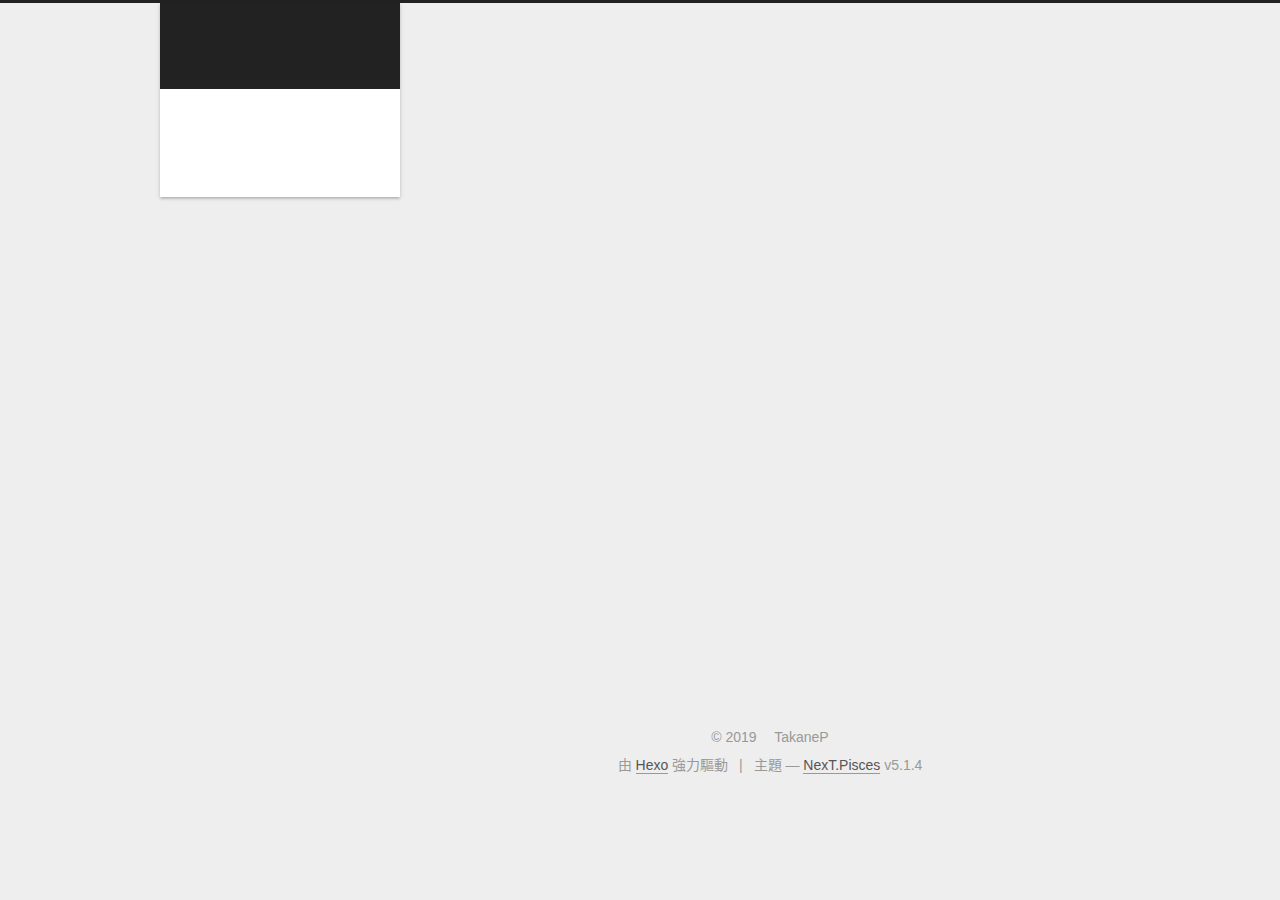
==== commit 7811617b: "Site updated: 2019-02-02 04:02:43" ====
--- a/index.html
+++ b/index.html
@@ -5,7 +5,7 @@
   
 
 
-<html class="theme-next gemini use-motion" lang="en">
+<html class="theme-next pisces use-motion" lang="zh-tw">
 <head><meta name="generator" content="Hexo 3.8.0">
   <meta charset="UTF-8">
 <meta http-equiv="X-UA-Compatible" content="IE=edge">
@@ -85,7 +85,7 @@
 <meta property="og:url" content="http://yoursite.com/index.html">
 <meta property="og:site_name" content="Progress">
 <meta property="og:description" content="A few notes">
-<meta property="og:locale" content="en">
+<meta property="og:locale" content="zh-tw">
 <meta name="twitter:card" content="summary">
 <meta name="twitter:title" content="Progress">
 <meta name="twitter:description" content="A few notes">
@@ -96,7 +96,7 @@
   var NexT = window.NexT || {};
   var CONFIG = {
     root: '/',
-    scheme: 'Gemini',
+    scheme: 'Pisces',
     version: '5.1.4',
     sidebar: {"position":"left","display":"post","offset":12,"b2t":false,"scrollpercent":false,"onmobile":false},
     fancybox: true,
@@ -104,7 +104,7 @@
     motion: {"enable":true,"async":false,"transition":{"post_block":"fadeIn","post_header":"slideDownIn","post_body":"slideDownIn","coll_header":"slideLeftIn","sidebar":"slideUpIn"}},
     duoshuo: {
       userId: '0',
-      author: 'Author'
+      author: '博主'
     },
     algolia: {
       applicationID: '',
@@ -136,7 +136,7 @@
 
 </head>
 
-<body itemscope="" itemtype="http://schema.org/WebPage" lang="en">
+<body itemscope="" itemtype="http://schema.org/WebPage" lang="zh-tw">
 
   
   
@@ -185,7 +185,7 @@
             
               <i class="menu-item-icon fa fa-fw fa-home"></i> <br>
             
-            Home
+            首頁
           </a>
         </li>
       
@@ -195,7 +195,7 @@
             
               <i class="menu-item-icon fa fa-fw fa-archive"></i> <br>
             
-            Archives
+            歸檔
           </a>
         </li>
       
@@ -232,7 +232,7 @@
   
   
   <div class="post-block">
-    <link itemprop="mainEntityOfPage" href="http://yoursite.com/2019/02/02/hello-world/">
+    <link itemprop="mainEntityOfPage" href="http://yoursite.com/2019/02/02/new-post/">
 
     <span hidden itemprop="author" itemscope="" itemtype="http://schema.org/Person">
       <meta itemprop="name" content="TakaneP">
@@ -251,7 +251,7 @@
         
           <h1 class="post-title" itemprop="name headline">
                 
-                <a class="post-title-link" href="/2019/02/02/hello-world/" itemprop="url">Hello World</a></h1>
+                <a class="post-title-link" href="/2019/02/02/new-post/" itemprop="url">new_post</a></h1>
         
 
         <div class="post-meta">
@@ -261,9 +261,9 @@
                 <i class="fa fa-calendar-o"></i>
               </span>
               
-                <span class="post-meta-item-text">Posted on</span>
+                <span class="post-meta-item-text">發表於</span>
               
-              <time title="Post created" itemprop="dateCreated datePublished" datetime="2019-02-02T03:39:46+08:00">
+              <time title="創建於" itemprop="dateCreated datePublished" datetime="2019-02-02T03:38:01+08:00">
                 2019-02-02
               </time>
             
@@ -303,9 +303,7 @@
       
         
           
-            <p>Start to use Hexo+github page to record something I learned.</p>
-<p>Hope I can be better.</p>
-
+            
           
         
       
@@ -353,7 +351,7 @@
   
   
   <div class="post-block">
-    <link itemprop="mainEntityOfPage" href="http://yoursite.com/2019/02/02/new-post/">
+    <link itemprop="mainEntityOfPage" href="http://yoursite.com/2019/02/02/hello-world/">
 
     <span hidden itemprop="author" itemscope="" itemtype="http://schema.org/Person">
       <meta itemprop="name" content="TakaneP">
@@ -372,7 +370,7 @@
         
           <h1 class="post-title" itemprop="name headline">
                 
-                <a class="post-title-link" href="/2019/02/02/new-post/" itemprop="url">new_post</a></h1>
+                <a class="post-title-link" href="/2019/02/02/hello-world/" itemprop="url">Hello World</a></h1>
         
 
         <div class="post-meta">
@@ -382,9 +380,9 @@
                 <i class="fa fa-calendar-o"></i>
               </span>
               
-                <span class="post-meta-item-text">Posted on</span>
+                <span class="post-meta-item-text">發表於</span>
               
-              <time title="Post created" itemprop="dateCreated datePublished" datetime="2019-02-02T03:38:01+08:00">
+              <time title="創建於" itemprop="dateCreated datePublished" datetime="2019-02-02T03:30:01+08:00">
                 2019-02-02
               </time>
             
@@ -424,7 +422,9 @@
       
         
           
-            
+            <p>Start to use Hexo+github page to record something I learned.</p>
+<p>Hope I can be better.</p>
+
           
         
       
@@ -506,7 +506,7 @@
                 <a href="/archives/">
               
                   <span class="site-state-item-count">2</span>
-                  <span class="site-state-item-name">posts</span>
+                  <span class="site-state-item-name">文章</span>
                 </a>
               </div>
             
@@ -556,7 +556,7 @@
 </div>
 
 
-  <div class="powered-by">Powered by <a class="theme-link" target="_blank" href="https://hexo.io">Hexo</a></div>
+  <div class="powered-by">由 <a class="theme-link" target="_blank" href="https://hexo.io">Hexo</a> 強力驅動</div>
 
 
 
@@ -564,7 +564,7 @@
 
 
 
-  <div class="theme-info">Theme &mdash; <a class="theme-link" target="_blank" href="https://github.com/iissnan/hexo-theme-next">NexT.Gemini</a> v5.1.4</div>
+  <div class="theme-info">主題 &mdash; <a class="theme-link" target="_blank" href="https://github.com/iissnan/hexo-theme-next">NexT.Pisces</a> v5.1.4</div>
 
 
 
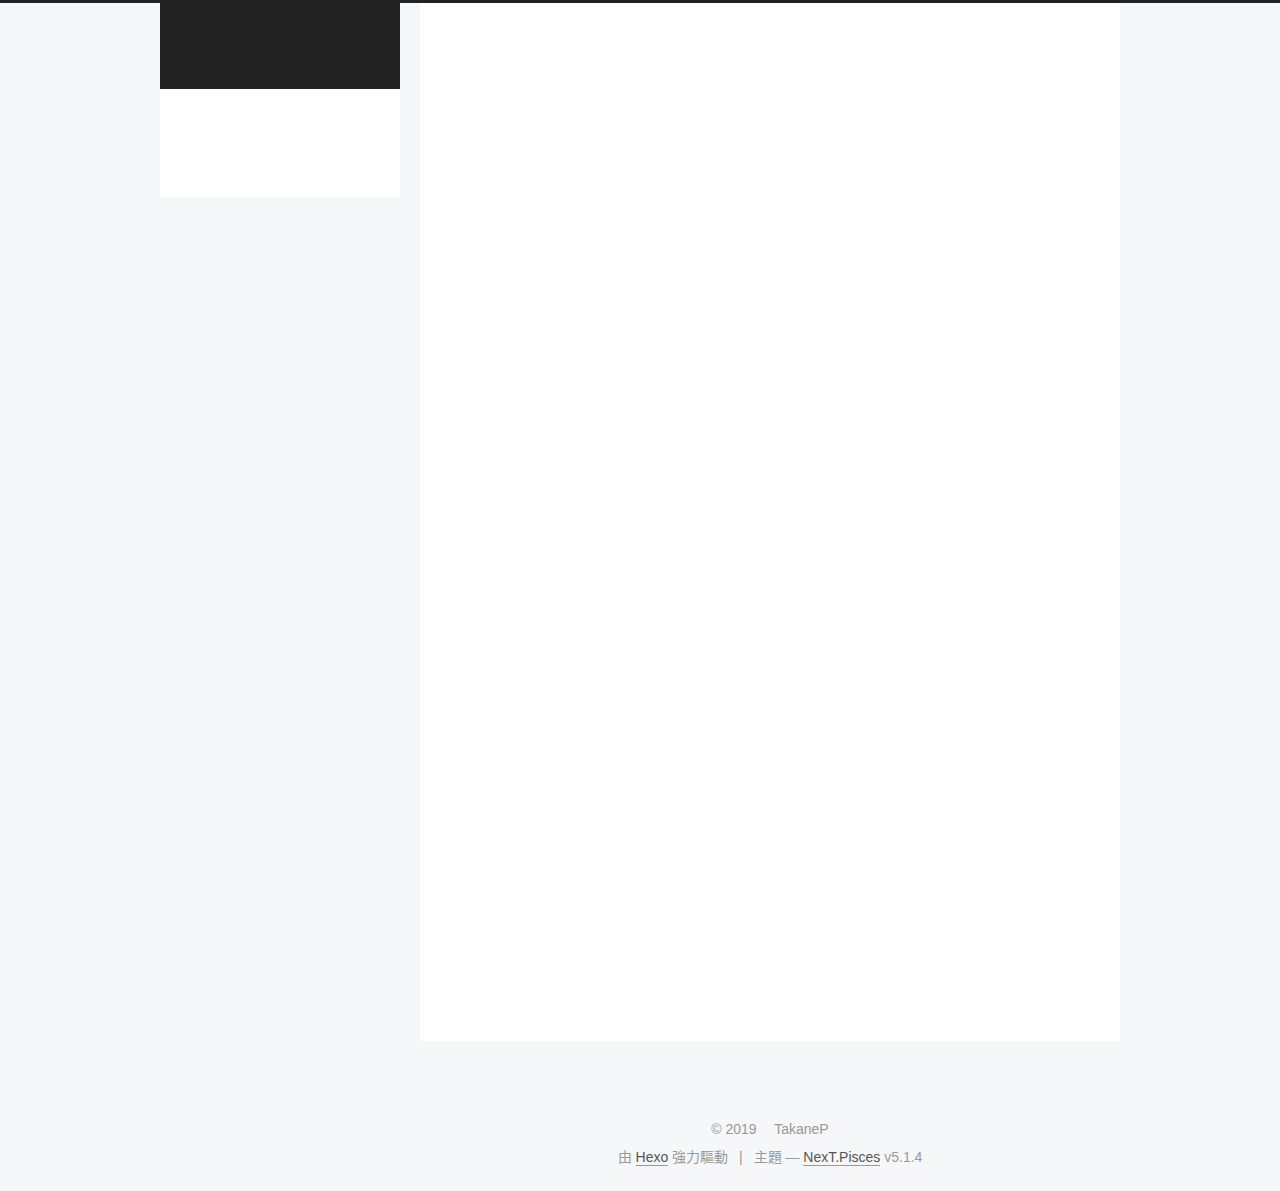
==== commit 8c14d518: "Site updated: 2019-02-02 14:16:59" ====
--- a/index.html
+++ b/index.html
@@ -303,7 +303,7 @@
       
         
           
-            
+            <figure class="highlight c"><figcaption><span>++</span></figcaption><table><tr><td class="gutter"><pre><span class="line">1</span><br><span class="line">2</span><br><span class="line">3</span><br><span class="line">4</span><br><span class="line">5</span><br><span class="line">6</span><br><span class="line">7</span><br><span class="line">8</span><br><span class="line">9</span><br><span class="line">10</span><br><span class="line">11</span><br><span class="line">12</span><br><span class="line">13</span><br><span class="line">14</span><br><span class="line">15</span><br><span class="line">16</span><br><span class="line">17</span><br><span class="line">18</span><br><span class="line">19</span><br></pre></td><td class="code"><pre><span class="line"><span class="meta">#<span class="meta-keyword">include</span><span class="meta-string">&lt;iostream&gt;</span></span></span><br><span class="line"><span class="keyword">using</span> <span class="keyword">namespace</span> <span class="built_in">std</span>;</span><br><span class="line"></span><br><span class="line"><span class="class"><span class="keyword">class</span> <span class="title">Solution</span> &#123;</span></span><br><span class="line"><span class="keyword">public</span>:</span><br><span class="line">    <span class="built_in">vector</span>&lt;<span class="keyword">int</span>&gt; twoSum(<span class="built_in">vector</span>&lt;<span class="keyword">int</span>&gt;&amp; nums, <span class="keyword">int</span> target) &#123;</span><br><span class="line">       <span class="built_in">vector</span>&lt;<span class="keyword">int</span>&gt; ans;</span><br><span class="line">        <span class="keyword">for</span>(<span class="keyword">int</span> i = <span class="number">0</span>;i &lt; nums.size()<span class="number">-1</span>;i++) &#123;</span><br><span class="line">            <span class="keyword">for</span>(<span class="keyword">int</span> j = i+<span class="number">1</span>;j &lt; nums.size();j++) &#123;</span><br><span class="line">                <span class="keyword">if</span>(nums[i]+nums[j] == target) &#123;        </span><br><span class="line">                    ans.push_back(i);</span><br><span class="line">                    ans.push_back(j);</span><br><span class="line">                    </span><br><span class="line">                &#125;</span><br><span class="line">            &#125;</span><br><span class="line">        &#125;</span><br><span class="line">        <span class="keyword">return</span> ans;</span><br><span class="line">    &#125;</span><br><span class="line">&#125;;</span><br></pre></td></tr></table></figure>
           
         
       
--- a/css/main.css
+++ b/css/main.css
@@ -189,7 +189,7 @@
   font-size: 14px;
   line-height: 2;
   color: #555;
-  background: #eee;
+  background: #f5f7f9;
 }
 @media (max-width: 767px) {
   body {
@@ -445,7 +445,7 @@
 .header-inner {
   margin: 0 auto;
   padding: 100px 0 70px;
-  width: calc(100% - 252px);
+  width: 700px;
 }
 @media (min-width: 1600px) {
   .container .header-inner {
@@ -457,7 +457,7 @@
 }
 .main-inner {
   margin: 0 auto;
-  width: calc(100% - 252px);
+  width: 700px;
 }
 @media (min-width: 1600px) {
   .container .main-inner {
@@ -474,7 +474,7 @@
 .footer-inner {
   box-sizing: border-box;
   margin: 20px auto;
-  width: calc(100% - 252px);
+  width: 700px;
 }
 @media (min-width: 1600px) {
   .container .footer-inner {
@@ -1823,7 +1823,7 @@
   width: 4px;
   height: 4px;
   border-radius: 50%;
-  background: #779c47;
+  background: #4affe3;
 }
 .links-of-blogroll {
   font-size: 13px;
@@ -2346,6 +2346,16 @@
   transform: translate(-50%, -50%);
   color: #ccc;
 }
+@media (min-width: 768px) and (max-width: 991px) {
+  .busuanzi-count {
+    width: auto;
+  }
+}
+@media (max-width: 767px) {
+  .busuanzi-count {
+    width: auto;
+  }
+}
 .site-uv,
 .site-pv,
 .page-pv {
@@ -2589,7 +2599,7 @@
 .header {
   position: relative;
   margin: 0 auto;
-  width: 75%;
+  width: 960px;
 }
 @media (min-width: 768px) and (max-width: 991px) {
   .header {
@@ -2608,7 +2618,7 @@
   padding: 0;
   width: 240px;
   background: #fff;
-  box-shadow: 0 2px 2px 0 rgba(0,0,0,0.12), 0 3px 1px -2px rgba(0,0,0,0.06), 0 1px 5px 0 rgba(0,0,0,0.12);
+  box-shadow: initial;
   border-radius: initial;
 }
 @media (min-width: 1600px) {
@@ -2649,7 +2659,7 @@
   }
 }
 .container .main-inner {
-  width: 75%;
+  width: 960px;
 }
 @media (min-width: 768px) and (max-width: 991px) {
   .container .main-inner {
@@ -2665,10 +2675,10 @@
   float: right;
   box-sizing: border-box;
   padding: 40px;
-  width: calc(100% - 252px);
+  width: 700px;
   background: #fff;
   min-height: 700px;
-  box-shadow: 0 2px 2px 0 rgba(0,0,0,0.12), 0 3px 1px -2px rgba(0,0,0,0.06), 0 1px 5px 0 rgba(0,0,0,0.12);
+  box-shadow: initial;
   border-radius: initial;
 }
 @media (min-width: 768px) and (max-width: 991px) {
@@ -2691,7 +2701,7 @@
   float: left;
   margin-top: 300px;
   width: 240px;
-  background: #eee;
+  background: #f5f7f9;
   box-shadow: none;
 }
 @media (min-width: 768px) and (max-width: 991px) {
@@ -2708,7 +2718,7 @@
   display: none;
 }
 .footer-inner {
-  width: 75%;
+  width: 960px;
   padding-left: 260px;
 }
 @media (min-width: 768px) and (max-width: 991px) {
@@ -2849,7 +2859,7 @@
   width: 240px;
   color: #555;
   background: #fff;
-  box-shadow: 0 2px 2px 0 rgba(0,0,0,0.12), 0 3px 1px -2px rgba(0,0,0,0.06), 0 1px 5px 0 rgba(0,0,0,0.12), 0 -1px 0.5px 0 rgba(0,0,0,0.09);
+  box-shadow: initial;
   border-radius: initial;
   opacity: 0;
 }
@@ -2976,148 +2986,8 @@
   white-space: nowrap;
   text-overflow: ellipsis;
 }
-.content-wrap {
-  padding: initial;
-  background: initial;
-  box-shadow: initial;
-  border-radius: initial;
-}
-.post-block {
-  padding: 40px;
-  background: #fff;
-  box-shadow: 0 2px 2px 0 rgba(0,0,0,0.12), 0 3px 1px -2px rgba(0,0,0,0.06), 0 1px 5px 0 rgba(0,0,0,0.12);
-  border-radius: initial;
-}
-#posts > article + article .post-block {
-  margin-top: 12px;
-  box-shadow: 0 2px 2px 0 rgba(0,0,0,0.12), 0 3px 1px -2px rgba(0,0,0,0.06), 0 1px 5px 0 rgba(0,0,0,0.12), 0 -1px 0.5px 0 rgba(0,0,0,0.09);
-  border-radius: initial;
-}
-.comments {
-  padding: 40px;
-  margin: initial;
-  margin-top: 12px;
-  background: #fff;
-  box-shadow: 0 2px 2px 0 rgba(0,0,0,0.12), 0 3px 1px -2px rgba(0,0,0,0.06), 0 1px 5px 0 rgba(0,0,0,0.12), 0 -1px 0.5px 0 rgba(0,0,0,0.09);
-  border-radius: initial;
-}
-.posts-expand {
-  padding-top: initial;
-}
-.post-nav-divider {
-  width: 4%;
-}
-.post-nav-item {
-  width: 48%;
-}
-.post-eof,
-.post-spread {
-  display: none !important;
-}
-.pagination {
-  margin: 12px 0 0;
-  border-top: initial;
-  background: #fff;
-  box-shadow: 0 2px 2px 0 rgba(0,0,0,0.12), 0 3px 1px -2px rgba(0,0,0,0.06), 0 1px 5px 0 rgba(0,0,0,0.12), 0 -1px 0.5px 0 rgba(0,0,0,0.09);
-  border-radius: initial;
-  padding: 10px 0 10px;
-}
-.pagination .prev,
-.pagination .next,
-.pagination .page-number {
-  margin-bottom: initial;
-  top: initial;
-}
-.main {
-  padding-bottom: initial;
-}
-.footer {
-  bottom: auto;
-}
-.post-header h1,
-.post-header h2 {
-  margin: initial;
-}
-.posts-expand .post-title-link {
-  line-height: inherit;
-}
-.posts-expand .post-title {
-  font-size: 1.7em;
-}
-.post-body h1 {
-  font-size: 1.6em;
-  border-bottom: 1px solid #eee;
-}
-.post-body h2 {
-  font-size: 1.45em;
-  border-bottom: 1px solid #eee;
-}
-.post-body h3 {
-  font-size: 1.3em;
-  border-bottom: 1px dotted #eee;
-}
-.post-body h4 {
-  font-size: 1.2em;
-}
-.post-body h5 {
-  font-size: 1.07em;
-}
-.post-body h6 {
-  font-size: 1.03em;
-}
-@media (min-width: 768px) and (max-width: 991px) {
-  .content-wrap {
-    padding: 10px;
-  }
-  .posts-expand {
-    margin: initial;
-  }
-  .posts-expand .post-button {
-    margin-top: 20px;
-  }
-  .post-block {
-    padding: 20px;
-    box-shadow: 0 2px 2px 0 rgba(0,0,0,0.12), 0 3px 1px -2px rgba(0,0,0,0.06), 0 1px 5px 0 rgba(0,0,0,0.12), 0 -1px 0.5px 0 rgba(0,0,0,0.09);
-    border-radius: initial;
-  }
-  #posts > article + article .post-block {
-    margin-top: 10px;
-  }
-  .comments {
-    margin-top: 10px;
-    padding: 10px 20px;
-  }
-  .pagination {
-    margin: 10px 0 0;
-  }
-}
-@media (max-width: 767px) {
-  .content-wrap {
-    padding: 8px;
-  }
-  .posts-expand {
-    margin: initial;
-  }
-  .posts-expand .post-button {
-    margin-top: 12px;
-  }
-  .posts-expand img {
-    padding: initial !important;
-  }
-  .post-block {
-    padding: 12px;
-    min-height: auto;
-    box-shadow: 0 2px 2px 0 rgba(0,0,0,0.12), 0 3px 1px -2px rgba(0,0,0,0.06), 0 1px 5px 0 rgba(0,0,0,0.12), 0 -1px 0.5px 0 rgba(0,0,0,0.09);
-    border-radius: initial;
-  }
-  #posts > article + article .post-block {
-    margin-top: 8px;
-  }
-  .comments {
-    margin-top: 8px;
-    padding: 0 12px;
-  }
-  .pagination {
-    margin: 8px 0 0;
-  }
-}
+@media (max-width: 767px) {
+  .post-body {
+    text-align: justify;
+  }
+}
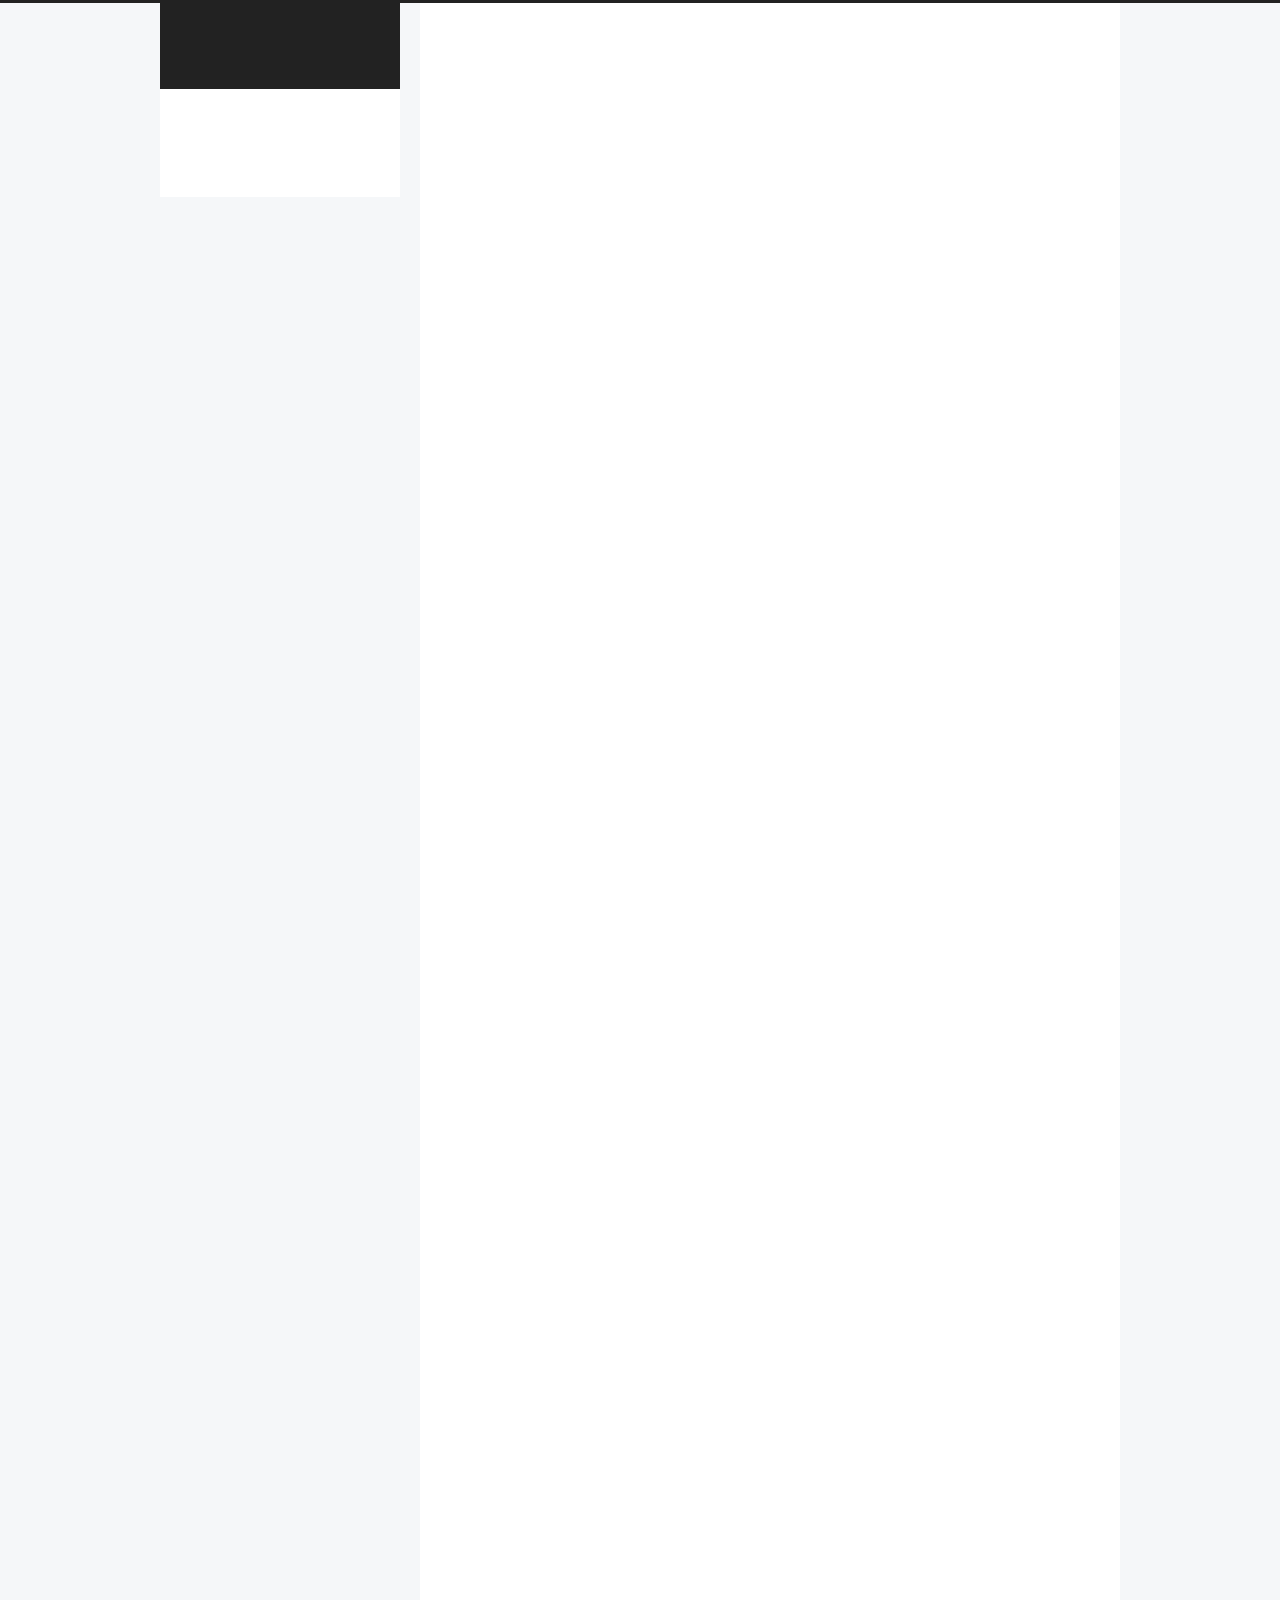
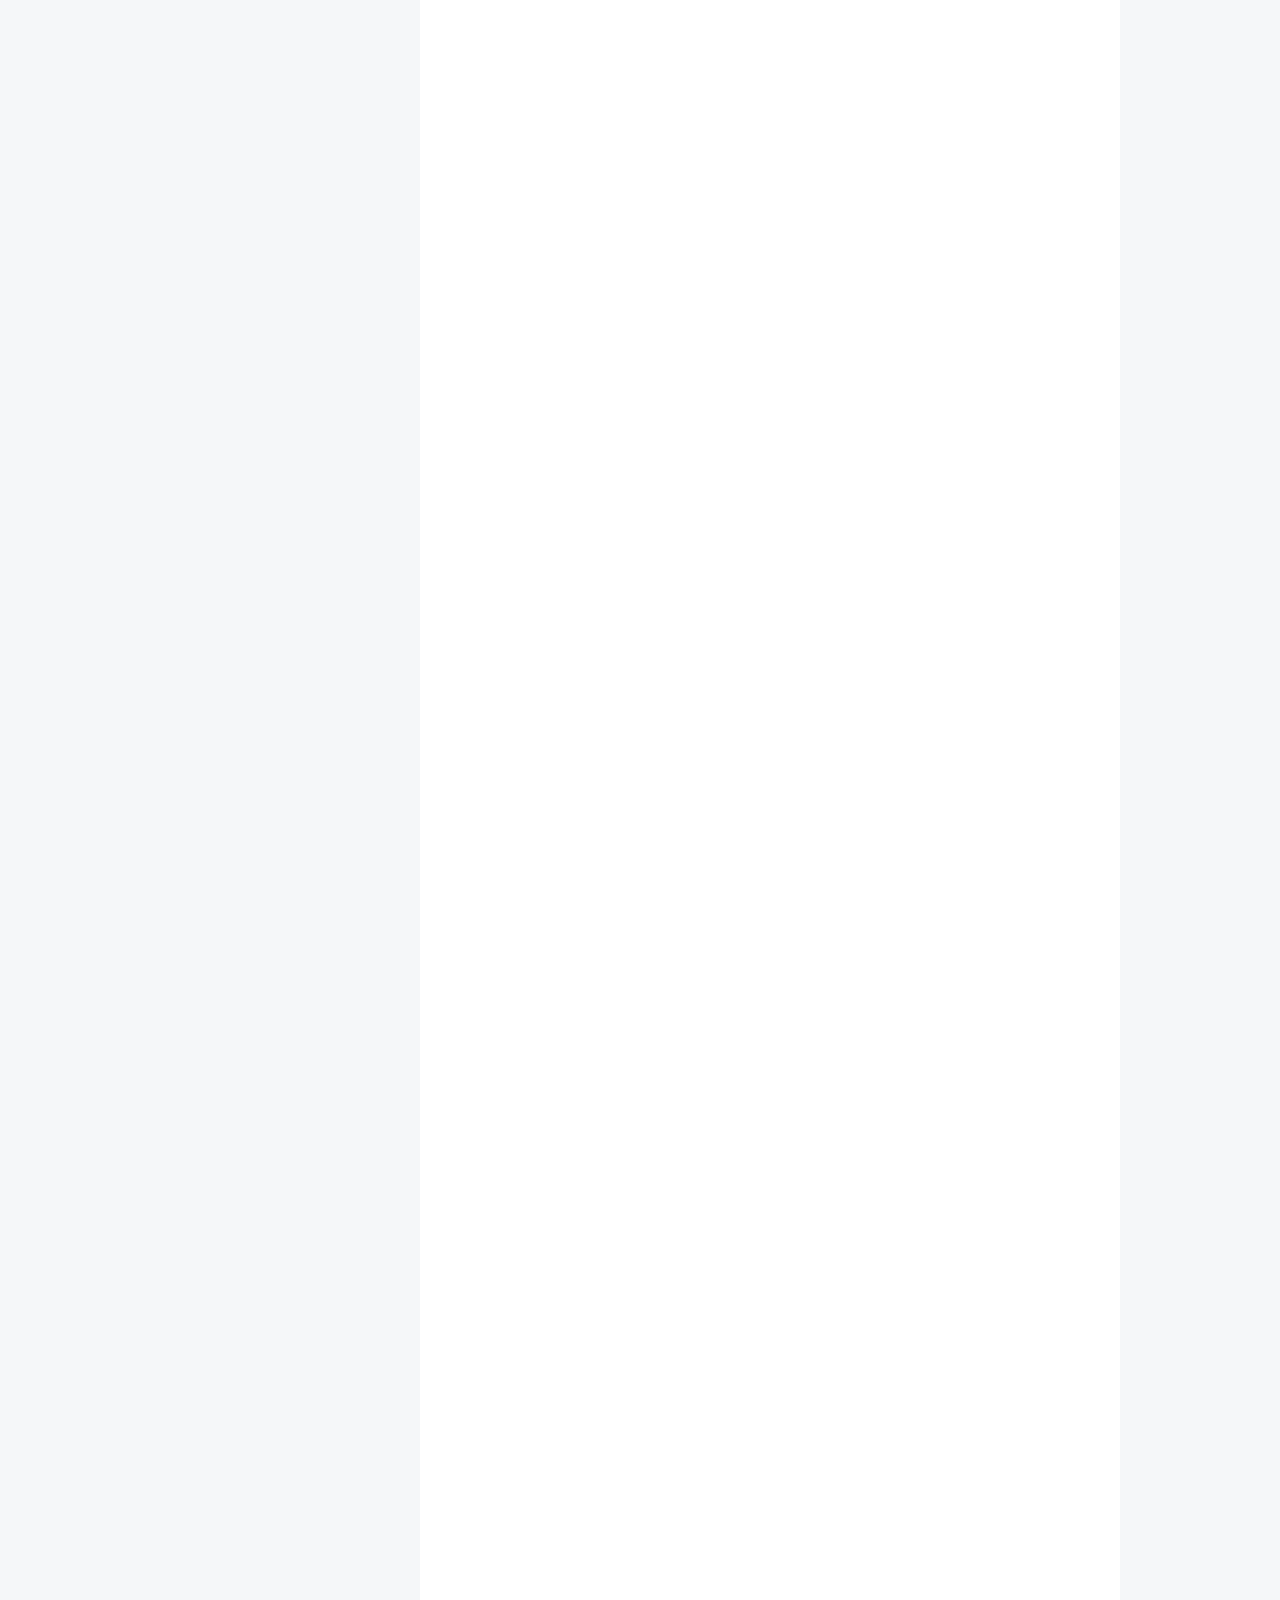
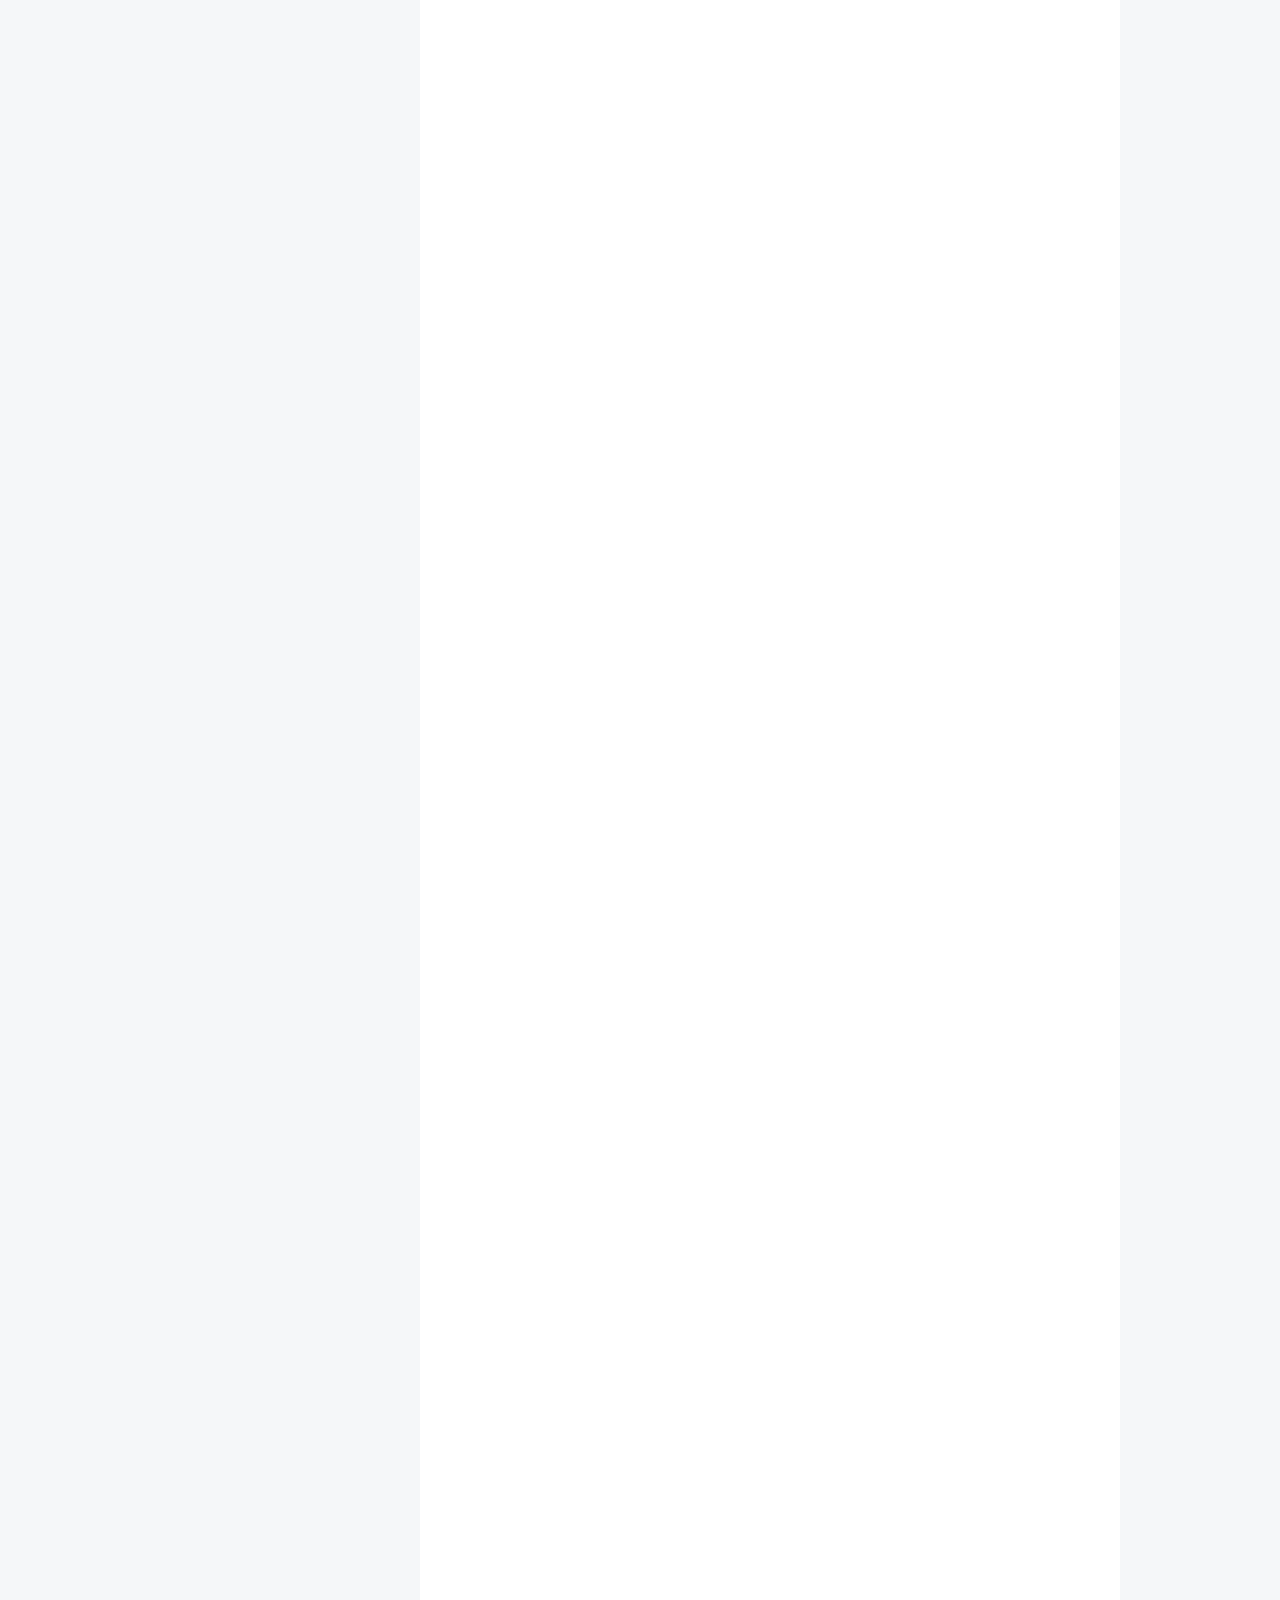
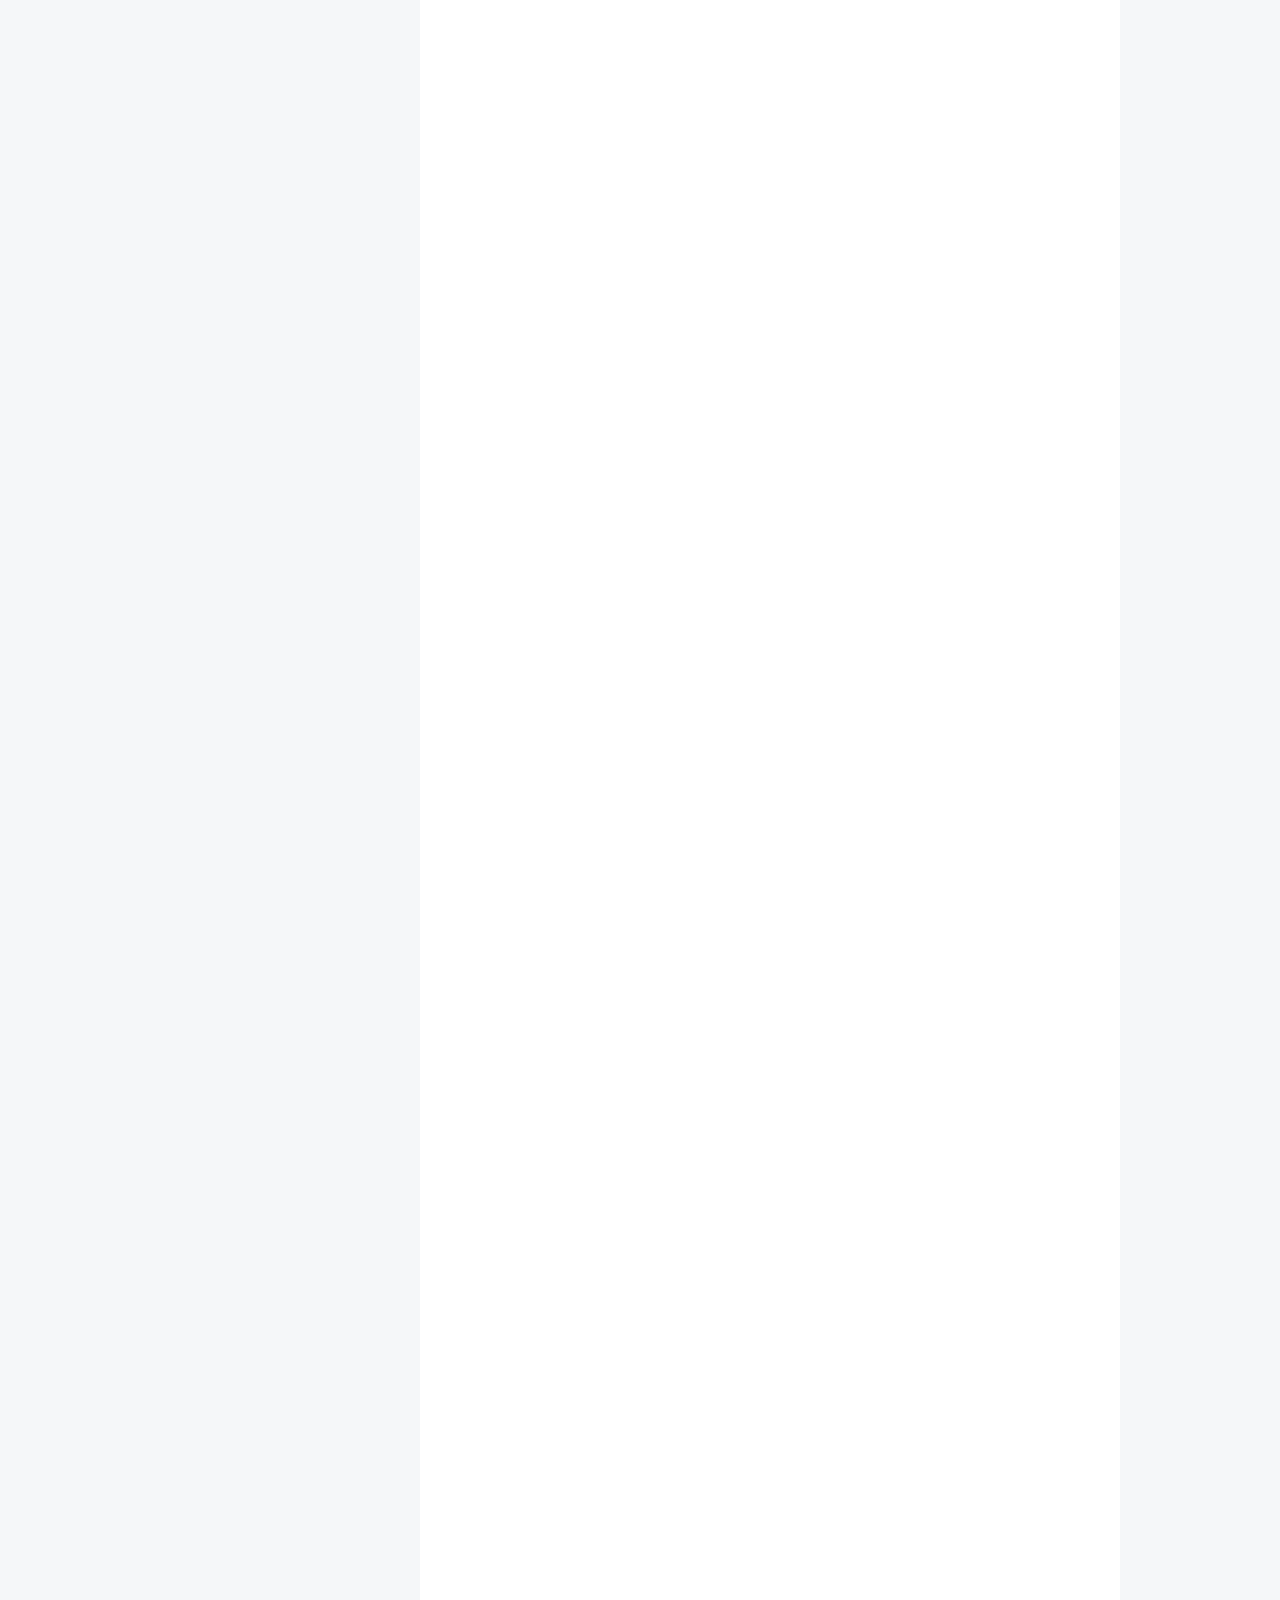
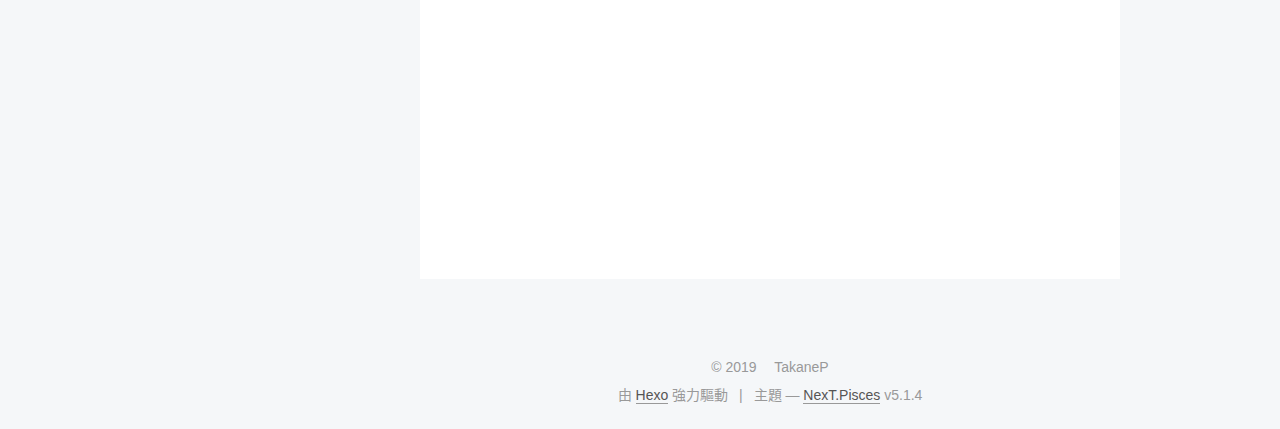
==== commit 2f83fbbd: "Site updated: 2019-02-02 23:52:13" ====
--- a/index.html
+++ b/index.html
@@ -232,7 +232,7 @@
   
   
   <div class="post-block">
-    <link itemprop="mainEntityOfPage" href="http://yoursite.com/2019/02/02/new-post/">
+    <link itemprop="mainEntityOfPage" href="http://yoursite.com/2019/02/02/Longest-substring-no-repeat-chr/">
 
     <span hidden itemprop="author" itemscope="" itemtype="http://schema.org/Person">
       <meta itemprop="name" content="TakaneP">
@@ -251,7 +251,265 @@
         
           <h1 class="post-title" itemprop="name headline">
                 
-                <a class="post-title-link" href="/2019/02/02/new-post/" itemprop="url">new_post</a></h1>
+                <a class="post-title-link" href="/2019/02/02/Longest-substring-no-repeat-chr/" itemprop="url">Longest substring no repeat chr</a></h1>
+        
+
+        <div class="post-meta">
+          <span class="post-time">
+            
+              <span class="post-meta-item-icon">
+                <i class="fa fa-calendar-o"></i>
+              </span>
+              
+                <span class="post-meta-item-text">發表於</span>
+              
+              <time title="創建於" itemprop="dateCreated datePublished" datetime="2019-02-02T22:40:19+08:00">
+                2019-02-02
+              </time>
+            
+
+            
+
+            
+          </span>
+
+          
+
+          
+            
+          
+
+          
+          
+
+          
+
+          
+
+          
+
+        </div>
+      </header>
+    
+
+    
+    
+    
+    <div class="post-body" itemprop="articleBody">
+
+      
+      
+
+      
+        
+          
+            <p>Leetcode problem3</p>
+<p>input: a string<br>output:  the length of the longest substring without repeating characters</p>
+<p>Substring is different from a subsequence.<br>Substring is the subset of subsequence.</p>
+<p>ex: string “abcde”</p>
+<p>substring: a,abc,bcd,…etc<br>subsequence: a,abc,abd,abe,…etc</p>
+<p>intuitive solution</p>
+<figure class="highlight cpp"><table><tr><td class="gutter"><pre><span class="line">1</span><br><span class="line">2</span><br><span class="line">3</span><br><span class="line">4</span><br><span class="line">5</span><br><span class="line">6</span><br><span class="line">7</span><br><span class="line">8</span><br><span class="line">9</span><br><span class="line">10</span><br><span class="line">11</span><br><span class="line">12</span><br><span class="line">13</span><br><span class="line">14</span><br><span class="line">15</span><br><span class="line">16</span><br><span class="line">17</span><br><span class="line">18</span><br><span class="line">19</span><br><span class="line">20</span><br><span class="line">21</span><br><span class="line">22</span><br><span class="line">23</span><br><span class="line">24</span><br><span class="line">25</span><br><span class="line">26</span><br><span class="line">27</span><br><span class="line">28</span><br><span class="line">29</span><br><span class="line">30</span><br><span class="line">31</span><br><span class="line">32</span><br><span class="line">33</span><br><span class="line">34</span><br><span class="line">35</span><br><span class="line">36</span><br><span class="line">37</span><br><span class="line">38</span><br><span class="line">39</span><br><span class="line">40</span><br><span class="line">41</span><br></pre></td><td class="code"><pre><span class="line"><span class="comment">//use a structure to record the position of a character</span></span><br><span class="line"><span class="class"><span class="keyword">struct</span> <span class="title">mem</span>&#123;</span></span><br><span class="line">    <span class="keyword">int</span> exist = <span class="number">0</span>;</span><br><span class="line">    <span class="keyword">int</span> pos;</span><br><span class="line">&#125;;</span><br><span class="line"><span class="class"><span class="keyword">class</span> <span class="title">Solution</span> &#123;</span></span><br><span class="line"><span class="keyword">public</span>:</span><br><span class="line">    <span class="function"><span class="keyword">int</span> <span class="title">lengthOfLongestSubstring</span><span class="params">(<span class="built_in">string</span> s)</span> </span>&#123;</span><br><span class="line">    	<span class="comment">//ascii code table start from 32, the previous 32 elements in ascii table are control codes</span></span><br><span class="line">        <span class="class"><span class="keyword">struct</span> <span class="title">mem</span> <span class="title">alpha</span>[96];</span></span><br><span class="line">        <span class="keyword">int</span> count = <span class="number">0</span>,max = <span class="number">-1</span>;</span><br><span class="line">        <span class="keyword">int</span> i;</span><br><span class="line">        <span class="keyword">for</span>(i = <span class="number">0</span>;i &lt; s.length();i++) &#123;</span><br><span class="line">            <span class="keyword">char</span> temp = s[i];</span><br><span class="line">            </span><br><span class="line">            <span class="comment">//the character hasn't repeated in this substring</span></span><br><span class="line">            <span class="keyword">if</span>(alpha[temp<span class="number">-32</span>].exist == <span class="number">0</span>) &#123;</span><br><span class="line">                count++;</span><br><span class="line">                alpha[temp<span class="number">-32</span>].exist = <span class="number">1</span>;</span><br><span class="line">                alpha[temp<span class="number">-32</span>].pos = i;</span><br><span class="line">            &#125;</span><br><span class="line">            <span class="keyword">else</span> &#123; <span class="comment">//has repeated</span></span><br><span class="line">                count = <span class="number">0</span>;</span><br><span class="line">                <span class="comment">//back to the position of the repeated character last time appearing </span></span><br><span class="line"></span><br><span class="line">                i = alpha[temp<span class="number">-32</span>].pos;</span><br><span class="line">                <span class="comment">//reset ascii table</span></span><br><span class="line">                <span class="keyword">for</span>(<span class="keyword">int</span> k = <span class="number">0</span>;k &lt; <span class="number">96</span>;k++) &#123;</span><br><span class="line">                    alpha[k].exist = <span class="number">0</span>;</span><br><span class="line">                &#125;</span><br><span class="line">            &#125;</span><br><span class="line">                </span><br><span class="line">            <span class="keyword">if</span>(count &gt; max) &#123;</span><br><span class="line">                max = count;</span><br><span class="line">            &#125;</span><br><span class="line">        &#125;</span><br><span class="line">        <span class="comment">//empty string</span></span><br><span class="line">        <span class="keyword">if</span>(s.length() == <span class="number">0</span>) max = <span class="number">0</span>;</span><br><span class="line">        <span class="keyword">return</span> max;</span><br><span class="line">    &#125;</span><br><span class="line">&#125;;</span><br></pre></td></tr></table></figure>
+<p>time complexity: O(2n*96)<br>space complexity: O(96)</p>
+<p>Runtime: 24 ms, 30.88%<br>Memory Usage: 929.8 KB, 21.45%</p>
+<p>Worst case:the string contains only one character ex: aaaaa,bbbbb,!!!!!!</p>
+<p>Optimize: don’t need to roll back in the loop, just need to memory where the substring begin</p>
+<figure class="highlight cpp"><table><tr><td class="gutter"><pre><span class="line">1</span><br><span class="line">2</span><br><span class="line">3</span><br><span class="line">4</span><br><span class="line">5</span><br><span class="line">6</span><br><span class="line">7</span><br><span class="line">8</span><br><span class="line">9</span><br><span class="line">10</span><br><span class="line">11</span><br><span class="line">12</span><br><span class="line">13</span><br><span class="line">14</span><br><span class="line">15</span><br><span class="line">16</span><br><span class="line">17</span><br><span class="line">18</span><br><span class="line">19</span><br><span class="line">20</span><br><span class="line">21</span><br><span class="line">22</span><br><span class="line">23</span><br></pre></td><td class="code"><pre><span class="line"><span class="class"><span class="keyword">class</span> <span class="title">Solution</span> &#123;</span></span><br><span class="line"><span class="keyword">public</span>:</span><br><span class="line">    <span class="function"><span class="keyword">int</span> <span class="title">lengthOfLongestSubstring</span><span class="params">(<span class="built_in">string</span> s)</span> </span>&#123;</span><br><span class="line">        <span class="keyword">int</span> alpha[<span class="number">96</span>] = &#123;<span class="number">0</span>&#125;;</span><br><span class="line">        <span class="keyword">int</span> start_index = <span class="number">0</span>,max = <span class="number">-1</span>;</span><br><span class="line">        <span class="keyword">int</span> i;</span><br><span class="line">        <span class="keyword">for</span>(i = <span class="number">0</span>;i &lt; s.length();i++) &#123;</span><br><span class="line">            <span class="keyword">char</span> temp = s[i];</span><br><span class="line">            </span><br><span class="line">            <span class="comment">//if the alphabet has appeared once in this substring</span></span><br><span class="line">            <span class="keyword">if</span>(alpha[temp<span class="number">-32</span>] &gt; start_index) &#123;</span><br><span class="line">                start_index = alpha[temp<span class="number">-32</span>];</span><br><span class="line">            &#125;</span><br><span class="line">            <span class="comment">//if length of this substring is longer than max</span></span><br><span class="line">            <span class="keyword">if</span>((i-start_index+<span class="number">1</span>) &gt; max) &#123;</span><br><span class="line">                max = (i-start_index+<span class="number">1</span>);</span><br><span class="line">            &#125;</span><br><span class="line">            alpha[temp<span class="number">-32</span>] = i+<span class="number">1</span>;</span><br><span class="line">        &#125;</span><br><span class="line">        <span class="keyword">if</span>(s.length() == <span class="number">0</span>) max = <span class="number">0</span>;</span><br><span class="line">        <span class="keyword">return</span> max;</span><br><span class="line">    &#125;</span><br><span class="line">&#125;;</span><br></pre></td></tr></table></figure>
+<p>time complexity: O(n)<br>space complexity: O(96)</p>
+<p>Runtime: 8 ms, 99.75%<br>Memory Usage: 929.8 KB, 35.95%</p>
+
+          
+        
+      
+    </div>
+    
+    
+    
+
+    
+
+    
+
+    
+
+    <footer class="post-footer">
+      
+
+      
+
+      
+
+      
+      
+        <div class="post-eof"></div>
+      
+    </footer>
+  </div>
+  
+  
+  
+  </article>
+
+
+    
+      
+
+  
+
+  
+  
+  
+
+  <article class="post post-type-normal" itemscope="" itemtype="http://schema.org/Article">
+  
+  
+  
+  <div class="post-block">
+    <link itemprop="mainEntityOfPage" href="http://yoursite.com/2019/02/02/add-two-numbers/">
+
+    <span hidden itemprop="author" itemscope="" itemtype="http://schema.org/Person">
+      <meta itemprop="name" content="TakaneP">
+      <meta itemprop="description" content="">
+      <meta itemprop="image" content="/images/avatar.gif">
+    </span>
+
+    <span hidden itemprop="publisher" itemscope="" itemtype="http://schema.org/Organization">
+      <meta itemprop="name" content="Progress">
+    </span>
+
+    
+      <header class="post-header">
+
+        
+        
+          <h1 class="post-title" itemprop="name headline">
+                
+                <a class="post-title-link" href="/2019/02/02/add-two-numbers/" itemprop="url">add two numbers</a></h1>
+        
+
+        <div class="post-meta">
+          <span class="post-time">
+            
+              <span class="post-meta-item-icon">
+                <i class="fa fa-calendar-o"></i>
+              </span>
+              
+                <span class="post-meta-item-text">發表於</span>
+              
+              <time title="創建於" itemprop="dateCreated datePublished" datetime="2019-02-02T15:14:37+08:00">
+                2019-02-02
+              </time>
+            
+
+            
+
+            
+          </span>
+
+          
+
+          
+            
+          
+
+          
+          
+
+          
+
+          
+
+          
+
+        </div>
+      </header>
+    
+
+    
+    
+    
+    <div class="post-body" itemprop="articleBody">
+
+      
+      
+
+      
+        
+          
+            <p>Leetcode problem2</p>
+<p>input: two non-empty linked lists representing two non-negative integers. The digits are stored in reverse order and each of their nodes contain a single digit.<br>output: add the two numbers and return it as a linked list.</p>
+<p>intuitive solution:</p>
+<figure class="highlight cpp"><table><tr><td class="gutter"><pre><span class="line">1</span><br><span class="line">2</span><br><span class="line">3</span><br><span class="line">4</span><br><span class="line">5</span><br><span class="line">6</span><br><span class="line">7</span><br><span class="line">8</span><br><span class="line">9</span><br><span class="line">10</span><br><span class="line">11</span><br><span class="line">12</span><br><span class="line">13</span><br><span class="line">14</span><br><span class="line">15</span><br><span class="line">16</span><br><span class="line">17</span><br><span class="line">18</span><br><span class="line">19</span><br><span class="line">20</span><br><span class="line">21</span><br><span class="line">22</span><br><span class="line">23</span><br><span class="line">24</span><br><span class="line">25</span><br><span class="line">26</span><br><span class="line">27</span><br><span class="line">28</span><br><span class="line">29</span><br><span class="line">30</span><br><span class="line">31</span><br><span class="line">32</span><br><span class="line">33</span><br><span class="line">34</span><br><span class="line">35</span><br><span class="line">36</span><br><span class="line">37</span><br><span class="line">38</span><br><span class="line">39</span><br><span class="line">40</span><br><span class="line">41</span><br><span class="line">42</span><br><span class="line">43</span><br><span class="line">44</span><br><span class="line">45</span><br><span class="line">46</span><br><span class="line">47</span><br><span class="line">48</span><br><span class="line">49</span><br><span class="line">50</span><br><span class="line">51</span><br><span class="line">52</span><br><span class="line">53</span><br><span class="line">54</span><br><span class="line">55</span><br><span class="line">56</span><br><span class="line">57</span><br><span class="line">58</span><br><span class="line">59</span><br><span class="line">60</span><br><span class="line">61</span><br><span class="line">62</span><br><span class="line">63</span><br><span class="line">64</span><br><span class="line">65</span><br></pre></td><td class="code"><pre><span class="line"><span class="comment">/**</span></span><br><span class="line"><span class="comment"> * Definition for singly-linked list.</span></span><br><span class="line"><span class="comment"> * struct ListNode &#123;</span></span><br><span class="line"><span class="comment"> *     int val;</span></span><br><span class="line"><span class="comment"> *     ListNode *next;</span></span><br><span class="line"><span class="comment"> *     ListNode(int x) : val(x), next(NULL) &#123;&#125;</span></span><br><span class="line"><span class="comment"> * &#125;;</span></span><br><span class="line"><span class="comment"> */</span></span><br><span class="line"><span class="class"><span class="keyword">class</span> <span class="title">Solution</span> &#123;</span></span><br><span class="line"><span class="keyword">public</span>:</span><br><span class="line">    <span class="function">ListNode* <span class="title">addTwoNumbers</span><span class="params">(ListNode* l1, ListNode* l2)</span> </span>&#123;</span><br><span class="line">        <span class="keyword">int</span> digit1 = <span class="number">0</span>;</span><br><span class="line">        <span class="keyword">int</span> digit2 = <span class="number">0</span>;</span><br><span class="line">        <span class="keyword">int</span> carry = <span class="number">0</span>;</span><br><span class="line">        ListNode* ans = <span class="literal">NULL</span>;</span><br><span class="line">        ListNode* tail = <span class="literal">NULL</span>;</span><br><span class="line">        <span class="keyword">while</span>(<span class="number">1</span>) &#123;</span><br><span class="line">        	<span class="comment">//two list has been travelled</span></span><br><span class="line">            <span class="keyword">if</span>(l1 == <span class="literal">NULL</span> &amp;&amp; l2 == <span class="literal">NULL</span>) <span class="keyword">break</span>;</span><br><span class="line">            <span class="comment">//travel two list</span></span><br><span class="line">            <span class="keyword">if</span>(l1 != <span class="literal">NULL</span>) &#123;</span><br><span class="line">                digit1 = l1-&gt;val;</span><br><span class="line">                l1 = l1-&gt;next;</span><br><span class="line">            &#125; </span><br><span class="line">            <span class="keyword">else</span> digit1 = <span class="number">0</span>;</span><br><span class="line">            <span class="keyword">if</span>(l2 != <span class="literal">NULL</span>) &#123;</span><br><span class="line">                digit2 = l2-&gt;val;</span><br><span class="line">                l2 = l2-&gt;next;</span><br><span class="line">            &#125;</span><br><span class="line">            <span class="keyword">else</span> digit2 = <span class="number">0</span>;</span><br><span class="line"></span><br><span class="line">            <span class="comment">//plus two digits in the lists and the carry</span></span><br><span class="line">            <span class="keyword">int</span> temp = digit1 + digit2 + carry;</span><br><span class="line">            </span><br><span class="line">            <span class="comment">//set carry if temp &gt; 9</span></span><br><span class="line">            <span class="keyword">if</span>(temp &gt; <span class="number">9</span>) &#123;</span><br><span class="line">                carry = <span class="number">1</span>;</span><br><span class="line">                temp -= <span class="number">10</span>;</span><br><span class="line">            &#125;</span><br><span class="line">            <span class="keyword">else</span> carry = <span class="number">0</span>;</span><br><span class="line">			</span><br><span class="line">			<span class="comment">//construct new node            </span></span><br><span class="line">            ListNode* num = <span class="keyword">new</span> ListNode(temp);</span><br><span class="line">            </span><br><span class="line">            <span class="comment">//use tail to memory the last element of the ans list</span></span><br><span class="line">            <span class="keyword">if</span>(ans == <span class="literal">NULL</span>) &#123;</span><br><span class="line">                ans = num;</span><br><span class="line">                tail = num;</span><br><span class="line">            &#125;</span><br><span class="line">            <span class="keyword">else</span> &#123;</span><br><span class="line">                tail-&gt;next = num;</span><br><span class="line">                tail = num;</span><br><span class="line">            &#125;</span><br><span class="line">            </span><br><span class="line">        &#125;</span><br><span class="line">        <span class="comment">//consider the situation like 0-&gt;9 + 0-&gt;9 = 0-&gt;8-&gt;1</span></span><br><span class="line">        <span class="keyword">if</span>(carry == <span class="number">1</span>) &#123;</span><br><span class="line">            ListNode* num = <span class="keyword">new</span> ListNode(carry);</span><br><span class="line">            tail-&gt;next = num;</span><br><span class="line">            tail = num;</span><br><span class="line">        &#125;</span><br><span class="line">         <span class="keyword">return</span> ans;</span><br><span class="line">    &#125;</span><br><span class="line">&#125;;</span><br><span class="line"></span><br></pre></td></tr></table></figure>
+<p>Runtime: 20 ms, 99.01% of cpp<br>Memory Usage: 1.7 MB, 46.97% of cpp</p>
+<p>if length of list1 is n, length of list2 is m<br>time complexity: O(max(n,m))<br>space complexity: O(max(n,m))</p>
+
+          
+        
+      
+    </div>
+    
+    
+    
+
+    
+
+    
+
+    
+
+    <footer class="post-footer">
+      
+
+      
+
+      
+
+      
+      
+        <div class="post-eof"></div>
+      
+    </footer>
+  </div>
+  
+  
+  
+  </article>
+
+
+    
+      
+
+  
+
+  
+  
+  
+
+  <article class="post post-type-normal" itemscope="" itemtype="http://schema.org/Article">
+  
+  
+  
+  <div class="post-block">
+    <link itemprop="mainEntityOfPage" href="http://yoursite.com/2019/02/02/two-sum/">
+
+    <span hidden itemprop="author" itemscope="" itemtype="http://schema.org/Person">
+      <meta itemprop="name" content="TakaneP">
+      <meta itemprop="description" content="">
+      <meta itemprop="image" content="/images/avatar.gif">
+    </span>
+
+    <span hidden itemprop="publisher" itemscope="" itemtype="http://schema.org/Organization">
+      <meta itemprop="name" content="Progress">
+    </span>
+
+    
+      <header class="post-header">
+
+        
+        
+          <h1 class="post-title" itemprop="name headline">
+                
+                <a class="post-title-link" href="/2019/02/02/two-sum/" itemprop="url">two sum</a></h1>
         
 
         <div class="post-meta">
@@ -303,7 +561,22 @@
       
         
           
-            <figure class="highlight c"><figcaption><span>++</span></figcaption><table><tr><td class="gutter"><pre><span class="line">1</span><br><span class="line">2</span><br><span class="line">3</span><br><span class="line">4</span><br><span class="line">5</span><br><span class="line">6</span><br><span class="line">7</span><br><span class="line">8</span><br><span class="line">9</span><br><span class="line">10</span><br><span class="line">11</span><br><span class="line">12</span><br><span class="line">13</span><br><span class="line">14</span><br><span class="line">15</span><br><span class="line">16</span><br><span class="line">17</span><br><span class="line">18</span><br><span class="line">19</span><br></pre></td><td class="code"><pre><span class="line"><span class="meta">#<span class="meta-keyword">include</span><span class="meta-string">&lt;iostream&gt;</span></span></span><br><span class="line"><span class="keyword">using</span> <span class="keyword">namespace</span> <span class="built_in">std</span>;</span><br><span class="line"></span><br><span class="line"><span class="class"><span class="keyword">class</span> <span class="title">Solution</span> &#123;</span></span><br><span class="line"><span class="keyword">public</span>:</span><br><span class="line">    <span class="built_in">vector</span>&lt;<span class="keyword">int</span>&gt; twoSum(<span class="built_in">vector</span>&lt;<span class="keyword">int</span>&gt;&amp; nums, <span class="keyword">int</span> target) &#123;</span><br><span class="line">       <span class="built_in">vector</span>&lt;<span class="keyword">int</span>&gt; ans;</span><br><span class="line">        <span class="keyword">for</span>(<span class="keyword">int</span> i = <span class="number">0</span>;i &lt; nums.size()<span class="number">-1</span>;i++) &#123;</span><br><span class="line">            <span class="keyword">for</span>(<span class="keyword">int</span> j = i+<span class="number">1</span>;j &lt; nums.size();j++) &#123;</span><br><span class="line">                <span class="keyword">if</span>(nums[i]+nums[j] == target) &#123;        </span><br><span class="line">                    ans.push_back(i);</span><br><span class="line">                    ans.push_back(j);</span><br><span class="line">                    </span><br><span class="line">                &#125;</span><br><span class="line">            &#125;</span><br><span class="line">        &#125;</span><br><span class="line">        <span class="keyword">return</span> ans;</span><br><span class="line">    &#125;</span><br><span class="line">&#125;;</span><br></pre></td></tr></table></figure>
+            <p>Leetcode problem 1</p>
+<p>input: an array of integers<br>output: indices of the two numbers such that they add up to a specific target.</p>
+<p>I intuitively used the brute force to see if it would be TLE.</p>
+<figure class="highlight cpp"><table><tr><td class="gutter"><pre><span class="line">1</span><br><span class="line">2</span><br><span class="line">3</span><br><span class="line">4</span><br><span class="line">5</span><br><span class="line">6</span><br><span class="line">7</span><br><span class="line">8</span><br><span class="line">9</span><br><span class="line">10</span><br><span class="line">11</span><br><span class="line">12</span><br><span class="line">13</span><br><span class="line">14</span><br><span class="line">15</span><br><span class="line">16</span><br><span class="line">17</span><br></pre></td><td class="code"><pre><span class="line"><span class="class"><span class="keyword">class</span> <span class="title">Solution</span> &#123;</span></span><br><span class="line"><span class="keyword">public</span>:</span><br><span class="line">    <span class="built_in">vector</span>&lt;<span class="keyword">int</span>&gt; twoSum(<span class="built_in">vector</span>&lt;<span class="keyword">int</span>&gt;&amp; nums, <span class="keyword">int</span> target) &#123;</span><br><span class="line">       <span class="built_in">vector</span>&lt;<span class="keyword">int</span>&gt; ans;</span><br><span class="line">        <span class="keyword">for</span>(<span class="keyword">int</span> i = <span class="number">0</span>;i &lt; nums.size()<span class="number">-1</span>;i++) &#123;</span><br><span class="line">            <span class="keyword">for</span>(<span class="keyword">int</span> j = i+<span class="number">1</span>;j &lt; nums.size();j++) &#123;</span><br><span class="line">                <span class="keyword">if</span>(nums[i]+nums[j] == target) &#123;        </span><br><span class="line">                    ans.push_back(i);</span><br><span class="line">                    ans.push_back(j);</span><br><span class="line">                    i = nums.size();</span><br><span class="line">                    <span class="keyword">break</span>;</span><br><span class="line">                &#125;</span><br><span class="line">            &#125;</span><br><span class="line">        &#125;</span><br><span class="line">        <span class="keyword">return</span> ans;</span><br><span class="line">    &#125;</span><br><span class="line">&#125;;</span><br></pre></td></tr></table></figure>
+<p>runtime: 76ms , faster than 19.64% c++ submissions<br>memory usage: 1.2MB, less than 84.60% c++ submissions</p>
+<p>time complexity: O(n^2)<br>space complexity: O(1) </p>
+<p>The worst case of brute force is the last two elements consisting of the sum.</p>
+<p>Brute force may be slowest, but it is intuitive to come up with and save space.</p>
+<p>But if you want to be faster than others, you must use space to save time.</p>
+<p>One simple way in c++ is the hash table.</p>
+<p>In c++, the STL map is an implement of the hash table.</p>
+<figure class="highlight cpp"><table><tr><td class="gutter"><pre><span class="line">1</span><br><span class="line">2</span><br><span class="line">3</span><br><span class="line">4</span><br><span class="line">5</span><br><span class="line">6</span><br><span class="line">7</span><br><span class="line">8</span><br><span class="line">9</span><br><span class="line">10</span><br><span class="line">11</span><br><span class="line">12</span><br><span class="line">13</span><br><span class="line">14</span><br><span class="line">15</span><br><span class="line">16</span><br><span class="line">17</span><br><span class="line">18</span><br><span class="line">19</span><br><span class="line">20</span><br><span class="line">21</span><br></pre></td><td class="code"><pre><span class="line"><span class="class"><span class="keyword">class</span> <span class="title">Solution</span> &#123;</span></span><br><span class="line"><span class="keyword">public</span>:</span><br><span class="line">    <span class="built_in">vector</span>&lt;<span class="keyword">int</span>&gt; twoSum(<span class="built_in">vector</span>&lt;<span class="keyword">int</span>&gt;&amp; nums, <span class="keyword">int</span> target) &#123;</span><br><span class="line">        <span class="built_in">vector</span>&lt;<span class="keyword">int</span>&gt; ans;</span><br><span class="line">        <span class="comment">//use map to store value and its index</span></span><br><span class="line">        <span class="built_in">map</span>&lt;<span class="keyword">int</span>,<span class="keyword">int</span>&gt; hash;</span><br><span class="line">        <span class="keyword">for</span>(<span class="keyword">int</span> i = <span class="number">0</span>;i &lt; nums.size();i++) &#123;</span><br><span class="line">            <span class="built_in">map</span>&lt;<span class="keyword">int</span>,<span class="keyword">int</span>&gt;::iterator iter;</span><br><span class="line">            <span class="comment">//find value exists or not</span></span><br><span class="line">            iter = hash.find(target-nums[i]);</span><br><span class="line">            <span class="comment">//if exists</span></span><br><span class="line">            <span class="keyword">if</span>(iter != hash.end()) &#123;</span><br><span class="line">                ans.push_back(iter-&gt;second);</span><br><span class="line">                ans.push_back(i);</span><br><span class="line">                <span class="keyword">break</span>;</span><br><span class="line">            &#125;</span><br><span class="line">            hash[nums[i]] = i;</span><br><span class="line">        &#125;</span><br><span class="line">        <span class="keyword">return</span> ans;</span><br><span class="line">    &#125;</span><br><span class="line">&#125;;</span><br></pre></td></tr></table></figure>
+<p>runtime: 4ms , faster than 99.94% c++ submissions<br>memory usage: 1.5MB, less than 32.12% c++ submissions</p>
+<p>time complexity: O(n)<br>space complexity: O(n) </p>
+<p>The worst case is the last two elements consisting of the sum, and the hash table stores n-1 value.</p>
+
           
         
       
@@ -422,8 +695,8 @@
       
         
           
-            <p>Start to use Hexo+github page to record something I learned.</p>
-<p>Hope I can be better.</p>
+            <p>Start to use Hexo+github page to record something I learned and can improve my english writing skill.</p>
+<p>Hope I can grow better.</p>
 
           
         
@@ -505,7 +778,7 @@
               
                 <a href="/archives/">
               
-                  <span class="site-state-item-count">2</span>
+                  <span class="site-state-item-count">4</span>
                   <span class="site-state-item-name">文章</span>
                 </a>
               </div>
--- a/css/main.css
+++ b/css/main.css
@@ -1823,7 +1823,7 @@
   width: 4px;
   height: 4px;
   border-radius: 50%;
-  background: #4affe3;
+  background: #ff32f4;
 }
 .links-of-blogroll {
   font-size: 13px;
